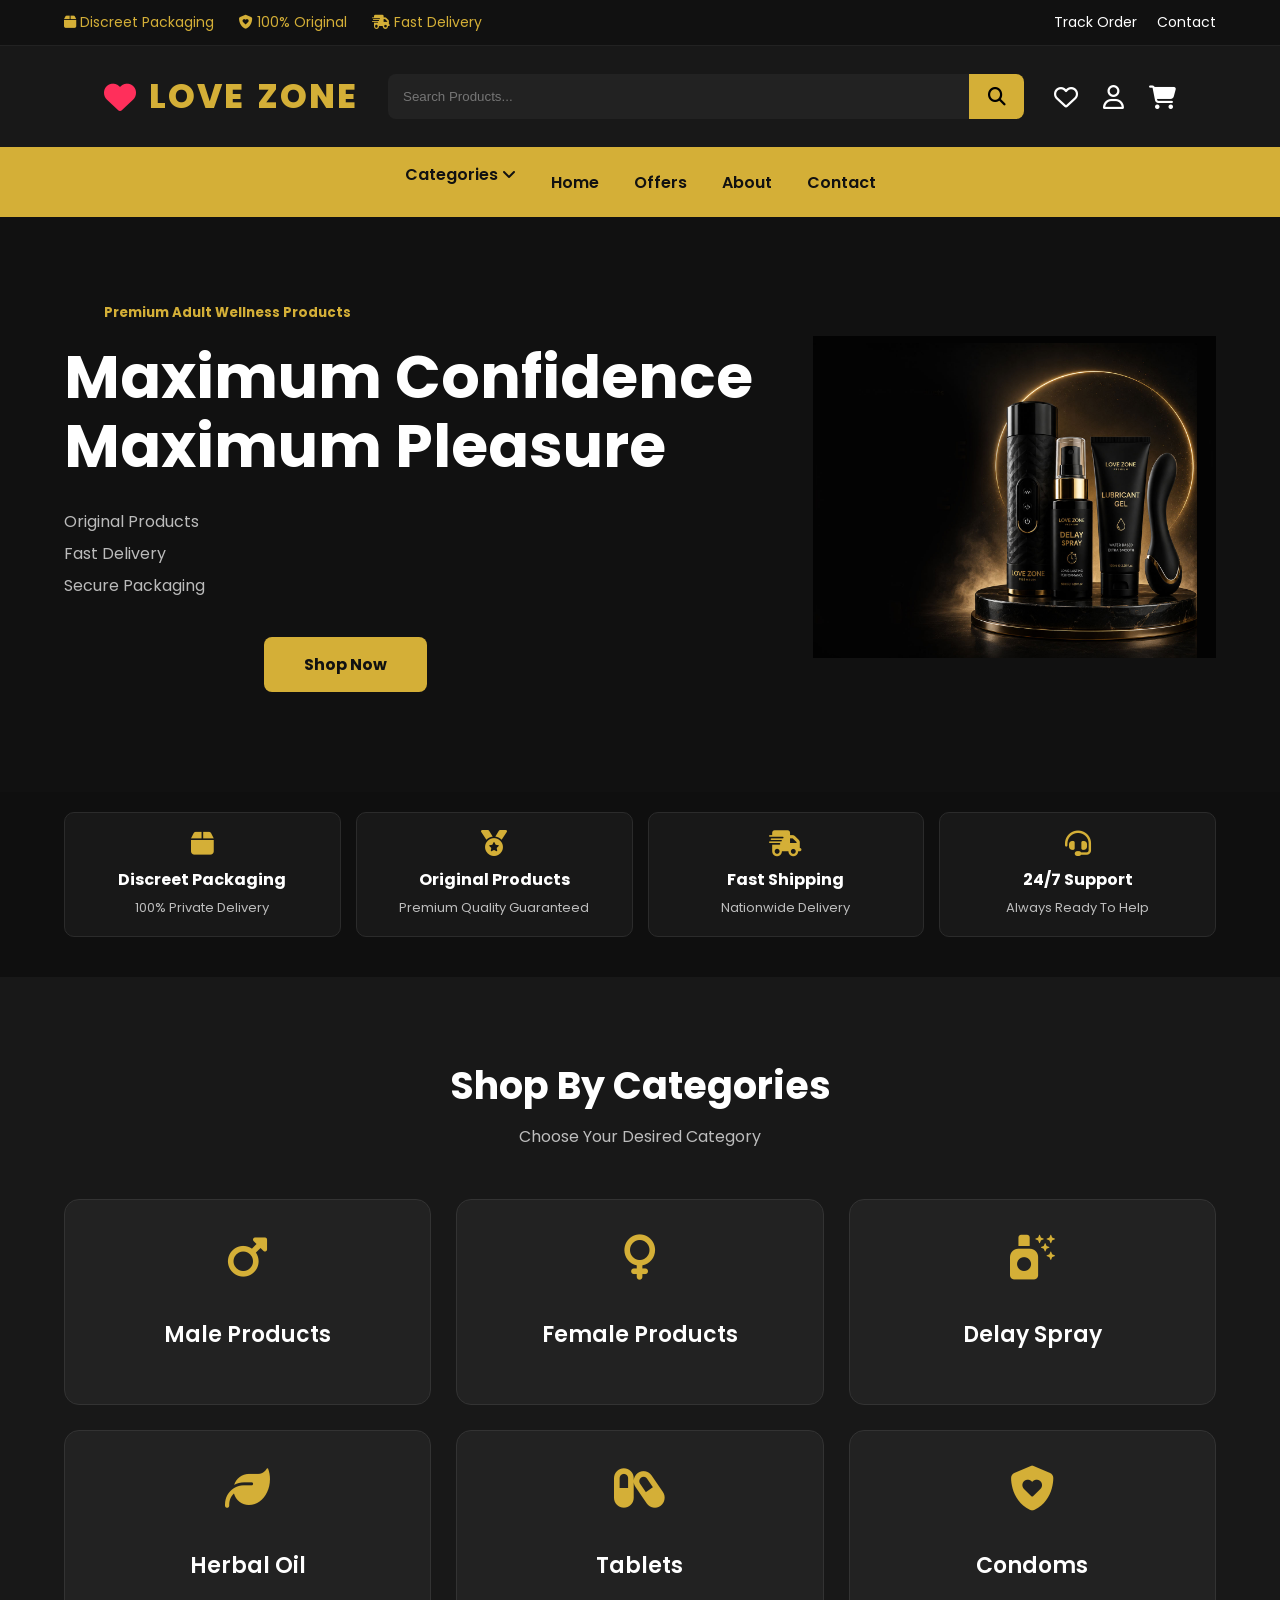
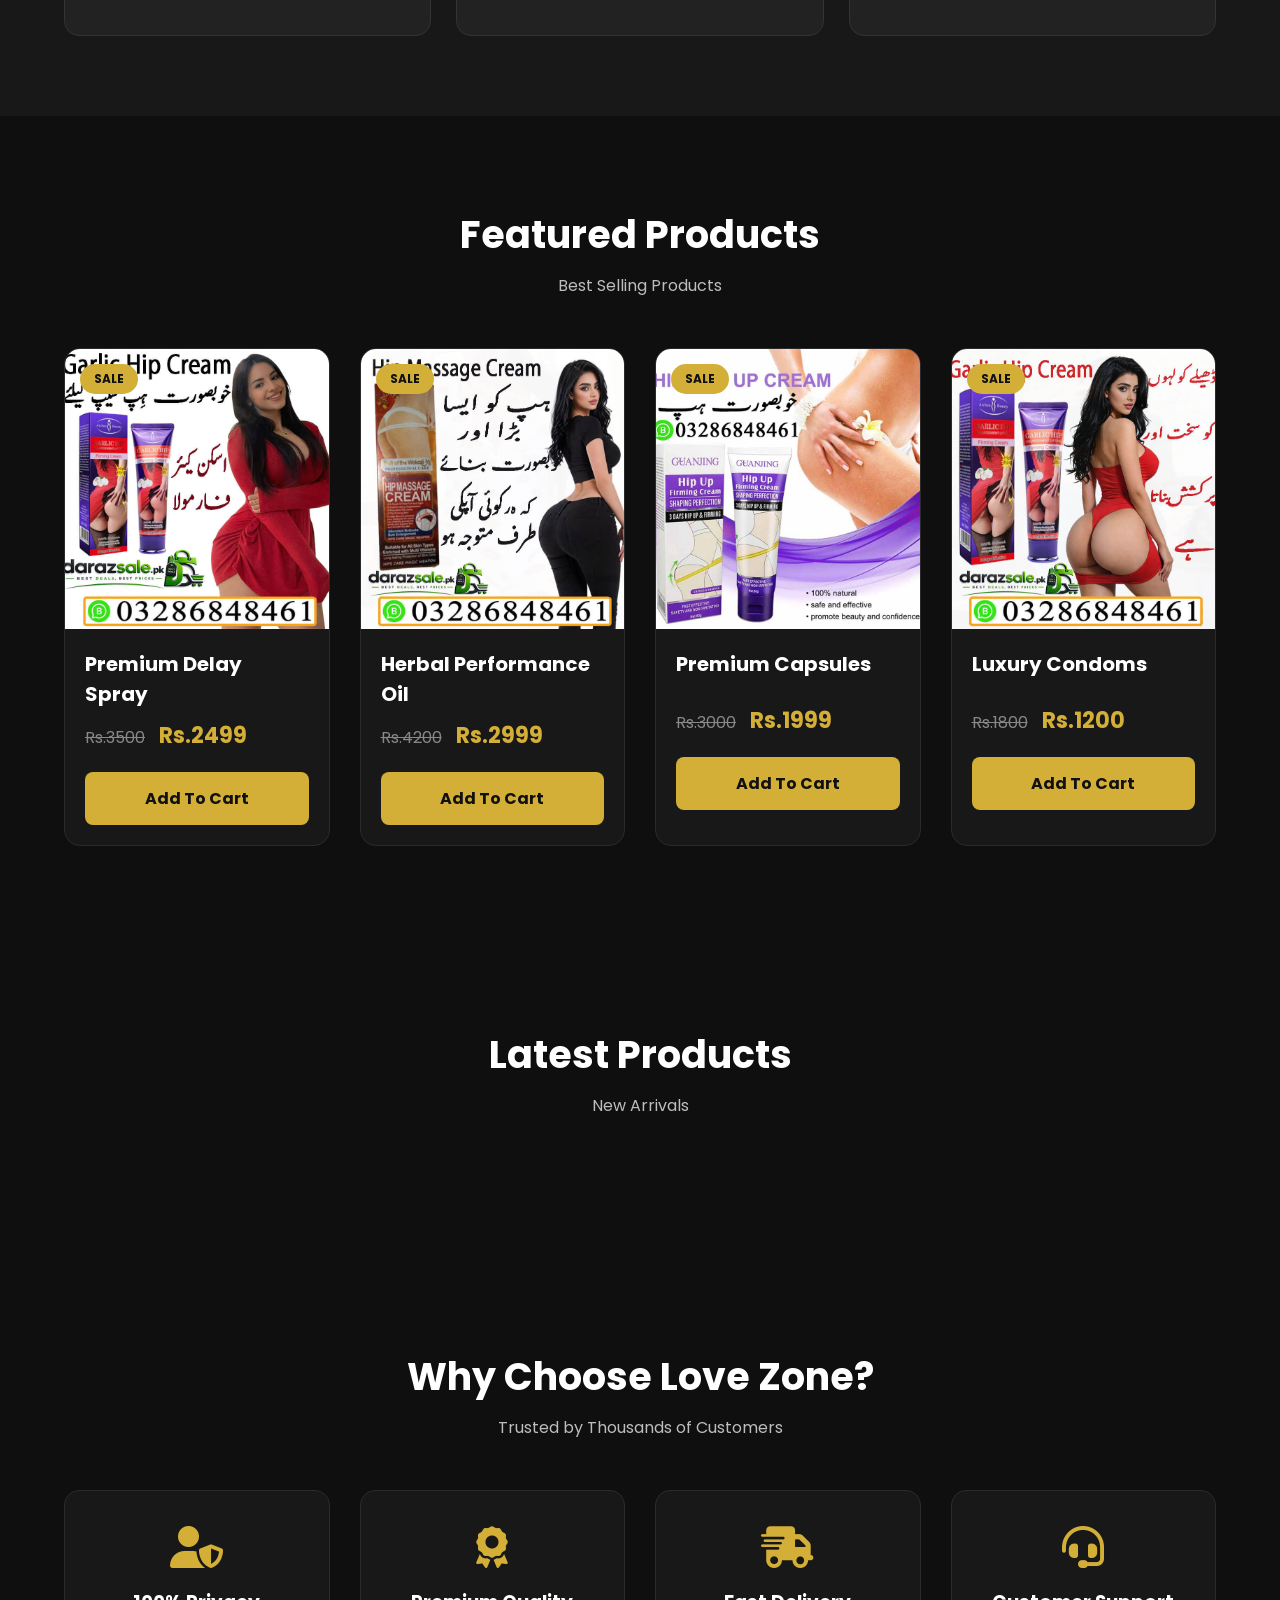
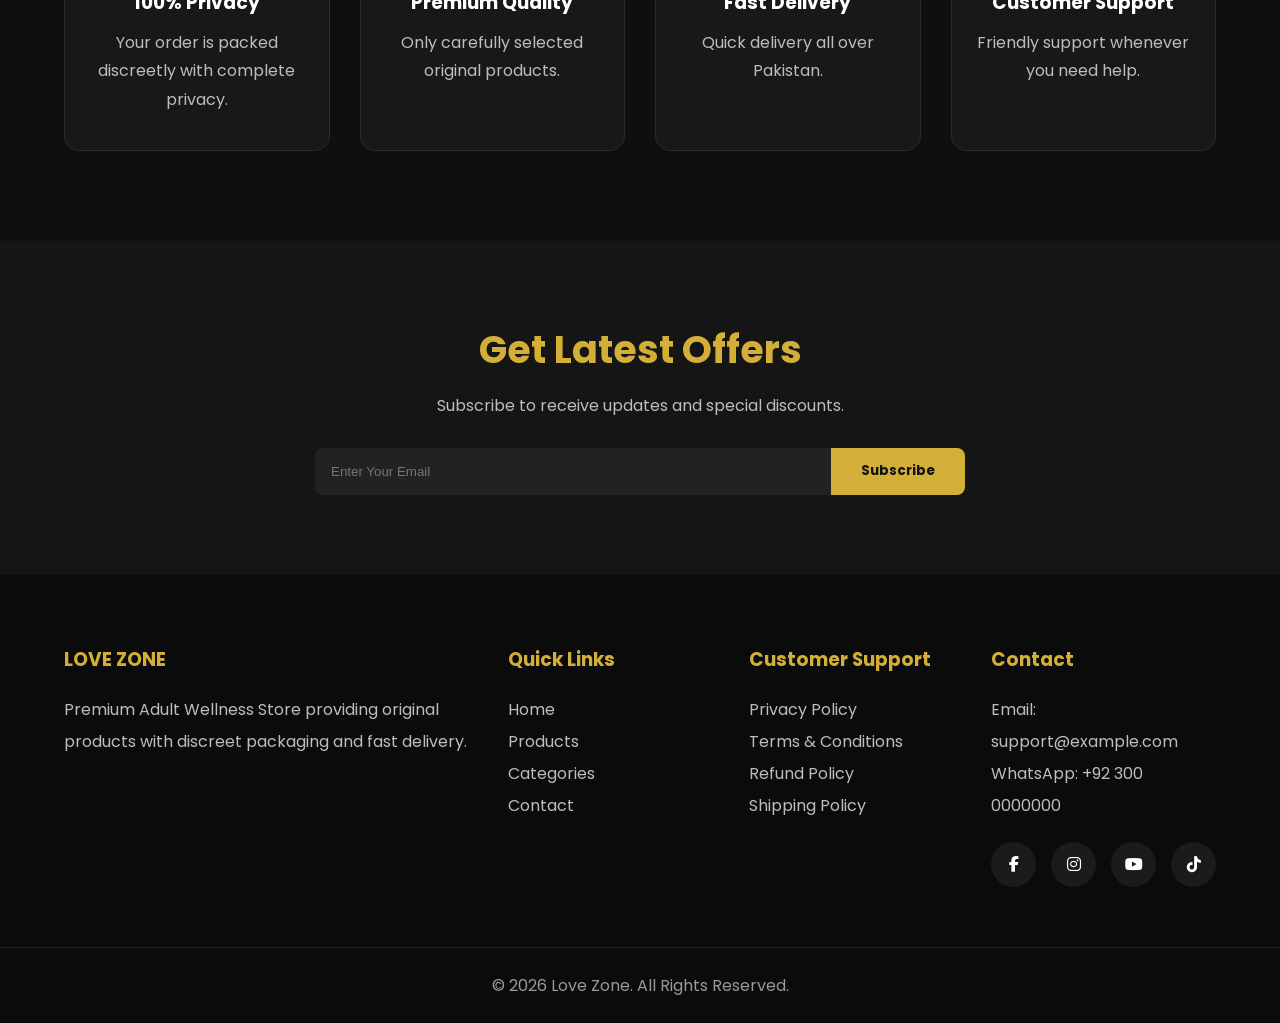
==== index.html @ f46bd462 "Update index.html" ====
<!DOCTYPE html>
<html lang="en">

<head>
    <!-- ========================= -->
    <!-- BASIC META TAGS -->
    <!-- ========================= -->
    <meta charset="UTF-8">
    <meta name="viewport" content="width=device-width, initial-scale=1.0">

    <title>Love Zone | Premium Adult Wellness Store</title>

    <meta name="description"
        content="Buy Premium Adult Wellness Products with Fast Delivery & 100% Discreet Packaging.">
    <meta name="keywords"
        content="Delay Spray, Herbal Oil, Men Wellness, Adult Products, Pakistan">
    <meta name="author" content="Love Zone">

    <!-- CSS -->
    <link rel="stylesheet" href="css/style.css">

    <!-- Google Fonts -->
    <link rel="preconnect" href="https://fonts.googleapis.com">
    <link rel="preconnect" href="https://fonts.gstatic.com" crossorigin>

    <link href="https://fonts.googleapis.com/css2?family=Poppins:wght@300;400;500;600;700;800&display=swap"
        rel="stylesheet">

    <!-- Font Awesome -->
    <link rel="stylesheet"
        href="https://cdnjs.cloudflare.com/ajax/libs/font-awesome/6.6.0/css/all.min.css">


        <link rel="stylesheet" href="css/style.css">
</head>

<body>

    <!-- ========================= -->
    <!-- TOP BAR -->
    <!-- ========================= -->

    <section class="top-bar">

        <div class="container">

            <div class="top-left">

                <span><i class="fa-solid fa-box"></i> Discreet Packaging</span>

                <span><i class="fa-solid fa-shield-heart"></i> 100% Original</span>

                <span><i class="fa-solid fa-truck-fast"></i> Fast Delivery</span>

            </div>

            <div class="top-right">

                <a href="#">Track Order</a>

                <a href="#">Contact</a>

            </div>

        </div>

    </section>

    <!-- ========================= -->
    <!-- HEADER -->
    <!-- ========================= -->

    <header>

    <div class="container header">

        <!-- LOGO -->

        <div class="logo">

            <a href="index.html">

                <i class="fa-solid fa-heart"></i>

                <span class="logo-love">LOVE</span>

                <span class="logo-zone">ZONE</span>

            </a>

        </div>


        <!-- SEARCH -->

        <div class="search-box">

            <input type="text" placeholder="Search Products...">

            <button>

                <i class="fa-solid fa-magnifying-glass"></i>

            </button>

        </div>


        <!-- HEADER ICONS -->

        <div class="header-icons">

            <a href="#">

                <i class="fa-regular fa-heart"></i>

            </a>


            <a href="#">

                <i class="fa-regular fa-user"></i>

            </a>


            <a href="#">

                <i class="fa-solid fa-cart-shopping"></i>

            </a>

        </div>


    </div>

</header>

    <!-- ========================= -->
    <!-- NAVIGATION -->
    <!-- ========================= -->

    <nav class="navbar">

    <div class="container">
    
    <ul class="nav-menu">


    <!-- CATEGORIES FIRST -->

    <li class="category-dropdown">

        <a href="#">
            Categories 
            <i class="fa-solid fa-angle-down"></i>
        </a>


        <ul class="category-menu">


            <li>
                <a href="#">
                    Male Products
                    <i class="fa-solid fa-angle-right"></i>
                </a>

                <ul class="sub-category">

                    <li>
                        <a href="#">Delay Spray</a>
                    </li>

                    <li>
                        <a href="#">Male Oil</a>
                    </li>

                    <li>
                        <a href="#">Male Tablets</a>
                    </li>

                </ul>

            </li>



            <li>

                <a href="#">
                    Female Products
                    <i class="fa-solid fa-angle-right"></i>
                </a>


                <ul class="sub-category">

                    <li>
                        <a href="#">Female Oil</a>
                    </li>

                    <li>
                        <a href="#">Female Care</a>
                    </li>

                    <li>
                        <a href="#">Female Tablets</a>
                    </li>

                </ul>

            </li>



            <li>

                <a href="#">
                    Other Categories
                    <i class="fa-solid fa-angle-right"></i>
                </a>


                <ul class="sub-category">

                    <li>
                        <a href="#">Condoms</a>
                    </li>

                    <li>
                        <a href="#">Lubricants</a>
                    </li>

                    <li>
                        <a href="#">Massage Oil</a>
                    </li>

                </ul>

            </li>


        </ul>


    </li>



    <li>
        <a href="index.html">
            Home
        </a>
    </li>


    <li>
        <a href="#">
            Offers
        </a>
    </li>


    <li>
        <a href="#">
            About
        </a>
    </li>


    <li>
        <a href="#">
            Contact
        </a>
    </li>


</ul>
    </div>

</nav>
<!-- ========================= -->
    <!-- hero -->
    <!-- ========================= -->

   <section class="hero">

    <div class="container hero-area">

        <div class="hero-content">

            <h5>Premium Adult Wellness Products</h5>

            <h1>
                Maximum Confidence
                <br>
                Maximum Pleasure
            </h1>
            
            <p>
                Original Products
                <br> 
                Fast Delivery
                <br>
                Secure Packaging
            </p>
        
            <a href="#" class="shop-btn">
                Shop Now
            </a>

    </div>


        <div class="hero-image">

            <img src="images/hero-product.jpg" alt="Hero Product">

        </div>


    </div>

</section>
    <!-- ========================= -->
    <!-- FEATURES -->
    <!-- ========================= -->

    <section class="features">

        <div class="container feature-grid">

            <div class="feature-box">

                <i class="fa-solid fa-box"></i>

                <h3>Discreet Packaging</h3>

                <p>100% Private Delivery</p>

            </div>

            <div class="feature-box">

                <i class="fa-solid fa-medal"></i>

                <h3>Original Products</h3>

                <p>Premium Quality Guaranteed</p>

            </div>

            <div class="feature-box">

                <i class="fa-solid fa-truck-fast"></i>

                <h3>Fast Shipping</h3>

                <p>Nationwide Delivery</p>

            </div>

            <div class="feature-box">

                <i class="fa-solid fa-headset"></i>

                <h3>24/7 Support</h3>

                <p>Always Ready To Help</p>

            </div>

        </div>

    </section>

    <!-- ========================= -->
    <!-- PART 1 END -->
    <!-- ========================= -->


     <!-- ========================= -->
<!-- SHOP BY CATEGORIES -->
<!-- ========================= -->

<section class="categories">

    <div class="container">

        <div class="section-title">

            <h2>Shop By Categories</h2>

            <p>Choose Your Desired Category</p>

        </div>

        <div class="category-grid">

            <div class="category-card">
                <i class="fa-solid fa-mars"></i>
                <h3>Male Products</h3>
            </div>

            <div class="category-card">
                <i class="fa-solid fa-venus"></i>
                <h3>Female Products</h3>
            </div>

            <div class="category-card">
                <i class="fa-solid fa-spray-can-sparkles"></i>
                <h3>Delay Spray</h3>
            </div>

            <div class="category-card">
                <i class="fa-solid fa-leaf"></i>
                <h3>Herbal Oil</h3>
            </div>

            <div class="category-card">
                <i class="fa-solid fa-capsules"></i>
                <h3>Tablets</h3>
            </div>

            <div class="category-card">
                <i class="fa-solid fa-shield-heart"></i>
                <h3>Condoms</h3>
            </div>

        </div>

    </div>

</section>

   

<!-- ========================= -->
<!-- FEATURED PRODUCTS -->
<!-- ========================= -->

<section class="featured-products">

    <div class="container">

        <div class="section-title">

            <h2>Featured Products</h2>

            <p>Best Selling Products</p>

        </div>

        <div class="product-grid">

            <div class="product-card">

                <span class="sale-badge">SALE</span>

                <img src="images/product1.jpg" alt="Product">

                <h3>Premium Delay Spray</h3>

                <div class="price">

                    <span class="old-price">Rs.3500</span>

                    <span class="new-price">Rs.2499</span>

                </div>

                <button>Add To Cart</button>

            </div>

            <div class="product-card">

                <span class="sale-badge">SALE</span>

                <img src="images/product2.jpg" alt="Product">

                <h3>Herbal Performance Oil</h3>

                <div class="price">

                    <span class="old-price">Rs.4200</span>

                    <span class="new-price">Rs.2999</span>

                </div>

                <button>Add To Cart</button>

            </div>

            <div class="product-card">

                <span class="sale-badge">SALE</span>

                <img src="images/product3.jpg" alt="Product">

                <h3>Premium Capsules</h3>

                <div class="price">

                    <span class="old-price">Rs.3000</span>

                    <span class="new-price">Rs.1999</span>

                </div>

                <button>Add To Cart</button>

            </div>

            <div class="product-card">

                <span class="sale-badge">SALE</span>

                <img src="images/product4.jpg" alt="Product">

                <h3>Luxury Condoms</h3>

                <div class="price">

                    <span class="old-price">Rs.1800</span>

                    <span class="new-price">Rs.1200</span>

                </div>

                <button>Add To Cart</button>

            </div>

        </div>

    </div>

</section>

<!-- ========================= -->
<!-- LATEST PRODUCTS -->
<!-- ========================= -->

<section class="latest-products">

    <div class="container">

        <div class="section-title">

            <h2>Latest Products</h2>

            <p>New Arrivals</p>

        </div>

        <div class="product-grid" id="latest-products">

            <!-- JavaScript سے بعد میں Auto Load ہوگا -->

        </div>

    </div>

</section>
<!-- ========================= -->
<!-- WHY CHOOSE US -->
<!-- ========================= -->

<section class="why-us">

    <div class="container">

        <div class="section-title">

            <h2>Why Choose Love Zone?</h2>

            <p>Trusted by Thousands of Customers</p>

        </div>

        <div class="why-grid">

            <div class="why-card">
                <i class="fa-solid fa-user-shield"></i>
                <h3>100% Privacy</h3>
                <p>Your order is packed discreetly with complete privacy.</p>
            </div>

            <div class="why-card">
                <i class="fa-solid fa-award"></i>
                <h3>Premium Quality</h3>
                <p>Only carefully selected original products.</p>
            </div>

            <div class="why-card">
                <i class="fa-solid fa-truck-fast"></i>
                <h3>Fast Delivery</h3>
                <p>Quick delivery all over Pakistan.</p>
            </div>

            <div class="why-card">
                <i class="fa-solid fa-headset"></i>
                <h3>Customer Support</h3>
                <p>Friendly support whenever you need help.</p>
            </div>

        </div>

    </div>

</section>

<!-- ========================= -->
<!-- NEWSLETTER -->
<!-- ========================= -->

<section class="newsletter">

    <div class="container">

        <h2>Get Latest Offers</h2>

        <p>Subscribe to receive updates and special discounts.</p>

        <form>

            <input type="email" placeholder="Enter Your Email">

            <button type="submit">

                Subscribe

            </button>

        </form>

    </div>

</section>

<!-- ========================= -->
<!-- FOOTER -->
<!-- ========================= -->

<footer>

    <div class="container footer-grid">

        <div>

            <h3>LOVE ZONE</h3>

            <p>
                Premium Adult Wellness Store providing original products with
                discreet packaging and fast delivery.
            </p>

        </div>

        <div>

            <h3>Quick Links</h3>

            <ul>

                <li><a href="#">Home</a></li>

                <li><a href="#">Products</a></li>

                <li><a href="#">Categories</a></li>

                <li><a href="#">Contact</a></li>

            </ul>

        </div>

        <div>

            <h3>Customer Support</h3>

            <ul>

                <li><a href="#">Privacy Policy</a></li>

                <li><a href="#">Terms & Conditions</a></li>

                <li><a href="#">Refund Policy</a></li>

                <li><a href="#">Shipping Policy</a></li>

            </ul>

        </div>

        <div>

            <h3>Contact</h3>

            <p>Email: support@example.com</p>

            <p>WhatsApp: +92 300 0000000</p>

            <div class="social-icons">

                <a href="#"><i class="fab fa-facebook-f"></i></a>

                <a href="#"><i class="fab fa-instagram"></i></a>

                <a href="#"><i class="fab fa-youtube"></i></a>

                <a href="#"><i class="fab fa-tiktok"></i></a>

            </div>

        </div>

    </div>

    <div class="copyright">

        © 2026 Love Zone. All Rights Reserved.

    </div>

</footer>
<script src="js/script.js"></script>
</body>

</html>
---- css/style.css ----
/* ===================================================
   LOVE ZONE - PREMIUM ECOMMERCE
   STYLE.CSS
=================================================== */

/* ===== GOOGLE FONT ===== */

*{
    margin:0;
    padding:0;
    box-sizing:border-box;
}

html{
    scroll-behavior:smooth;
}

body{

    font-family:'Poppins',sans-serif;

    background:#0f0f0f;

    color:#ffffff;

    overflow-x:hidden;

}

/* ==========================
CONTAINER
========================== */

.container{

    width:90%;

    max-width:1400px;

    margin:auto;

}

/* ==========================
LINK
========================== */

a{

    text-decoration:none;

    color:inherit;

}

/* ==========================
IMAGE
========================== */

img{

    width:100%;

    display:block;

}

/* ==========================
LIST
========================== */

ul{

    list-style:none;

}

/* ==========================
BUTTON
========================== */

button{

    border:none;

    cursor:pointer;

    font-family:inherit;

}

/* ==========================
SECTION TITLE
========================== */

.section-title{

    text-align:center;

    margin-bottom:60px;

}

.section-title h2{

    font-size:40px;

    color:#d4af37;

    margin-bottom:12px;

}

.section-title p{

    color:#bbbbbb;

    font-size:17px;

}

/* ==========================
TOP BAR
========================== */

.top-bar{

    background:#111;

    border-bottom:1px solid #222;

    padding:12px 0;

    font-size:14px;

}

.top-bar .container{

    display:flex;

    justify-content:space-between;

    align-items:center;

}

.top-left{

    display:flex;

    gap:25px;

}

.top-left span{

    color:#d4af37;

}

.top-right{

    display:flex;

    gap:20px;

}

.top-right a{

    transition:.3s;

}

.top-right a:hover{

    color:#d4af37;

}

/* ==========================
HEADER
========================== */

header{

    background:#181818;

    padding:20px 0;

}

.header{

    display:flex;

    justify-content:space-between;

    align-items:center;

}

.logo{

    font-size:34px;

    font-weight:800;

    letter-spacing:1px;

}

.logo span{

    color:#d4af37;

}

.search-box{

    width:45%;

    display:flex;

}

.search-box input{

    width:100%;

    padding:15px;

    border:none;

    outline:none;

    background:#222;

    color:white;

    border-radius:8px 0 0 8px;

}

.search-box button{

    background:#d4af37;

    width:60px;

    border-radius:0 8px 8px 0;

    font-size:18px;

}

.header-icons{

    display:flex;

    gap:20px;

    font-size:22px;

}

.header-icons i{

    transition:.3s;

    cursor:pointer;

}

.header-icons i:hover{

    color:#d4af37;

}

/* ==========================
NAVIGATION
========================== */

nav{

    background:#d4af37;

}

.nav ul{

    display:flex;

    justify-content:center;

    align-items:center;

    gap:35px;

    padding:18px 0;

}

.nav a{

    color:#111;

    font-weight:600;

    transition:.3s;

}

.nav a:hover{

    color:white;

}

/* =========================
   HERO SECTION
========================= */

.hero{
    background:#111;
    padding:5px 0 80px;
}

.hero-area{
    display:flex;
    align-items:center;
    justify-content:space-between;
    gap:60px;
    min-height:550px;
}
/*
.hero-content{
    display : flex;
    flex:1;
    
}*/

.hero-content h5{

    color:#d4af37;

    margin-bottom:20px;
    margin-left:40px;

}

.hero-content h1{
    font-size:60px;
    line-height:1.15;
    margin-bottom:25px;
    color:#fff;
}

.hero-content p{

    color:#bbbbbb;

    line-height:2;

    margin-bottom:35px;

}

.shop-btn{

    display:inline-block;

    background:#d4af37;

    color:#111;

    padding:15px 40px;

    border-radius:8px;

    font-weight:700;

    transition:.3s;
    margin-left:200px;

}

.shop-btn:hover{

    background:white;

}

.hero-image{
    flex:1;
    text-align:right;
}

.hero-image img{
    max-width:100%;
    max-height:520px;
}

/* ===================================================
   FEATURES
=================================================== */

.hero{
    background:#111;
    padding:5px 0 20px;
}

.features{
    padding:20px 0 40px;
    margin-top:0;
}

.feature-grid{
    display:grid;
    grid-template-columns:repeat(4,1fr);
    gap:15px;
}

.feature-box{
    background:#181818;
    border:1px solid #2b2b2b;
    border-radius:10px;
    padding:18px 15px;
    text-align:center;
    transition:.3s;
}

.feature-box:hover{
    transform:translateY(-5px);
    border-color:#d4af37;
    box-shadow:0 8px 20px rgba(212,175,55,.18);
}

.feature-box i{
    font-size:26px;
    color:#d4af37;
    margin-bottom:10px;
}

.feature-box h3{
    font-size:16px;
    margin-bottom:6px;
    color:#fff;
}

.feature-box p{
    color:#bdbdbd;
    font-size:13px;
    line-height:1.5;
}

/* ===================================================
   CATEGORIES
=================================================== */

.categories{

    padding:90px 0;

}

.category-grid{

    display:grid;

    grid-template-columns:repeat(4,1fr);

    gap:30px;

}

.category-card{

    background:#181818;

    border:1px solid #292929;

    border-radius:15px;

    overflow:hidden;

    cursor:pointer;

    transition:.35s ease;

}

.category-card:hover{

    transform:translateY(-8px);

    border-color:#d4af37;

    box-shadow:0 15px 35px rgba(212,175,55,.18);

}

.category-card img{

    height:240px;

    object-fit:cover;

}

.category-card h3{

    padding:18px;

    text-align:center;

    color:#fff;

    font-size:20px;

}

/* ===================================================
   PRODUCTS
=================================================== */

.featured-products,
.latest-products{

    padding:90px 0;

}

.product-grid{

    display:grid;

    grid-template-columns:repeat(4,1fr);

    gap:30px;

}

.product-card{

    background:#181818;

    border:1px solid #2a2a2a;

    border-radius:16px;

    overflow:hidden;

    position:relative;

    transition:.35s ease;

}

.product-card:hover{

    transform:translateY(-10px);

    border-color:#d4af37;

    box-shadow:0 15px 40px rgba(212,175,55,.20);

}

.sale-badge{

    position:absolute;

    top:15px;

    left:15px;

    background:#d4af37;

    color:#111;

    padding:6px 14px;

    border-radius:30px;

    font-size:12px;

    font-weight:700;

}

.product-card img{

    height:280px;

    object-fit:cover;

}

.product-card h3{

    font-size:20px;

    padding:20px 20px 10px;

    min-height:75px;

}

.price{

    padding:0 20px 20px;

}

.old-price{

    color:#888;

    text-decoration:line-through;

    margin-right:10px;

}

.new-price{

    color:#d4af37;

    font-size:22px;

    font-weight:700;

}

.product-card button{

    width:calc(100% - 40px);

    margin:0 20px 20px;

    background:#d4af37;

    color:#111;

    padding:14px;

    border-radius:8px;

    font-size:16px;

    font-weight:700;

    transition:.3s;

}

.product-card button:hover{

    background:#ffffff;

}

/* ===================================================
   WHY CHOOSE US
=================================================== */

.why-us{
    padding:90px 0;
}

.why-grid{
    display:grid;
    grid-template-columns:repeat(4,1fr);
    gap:30px;
}

.why-card{
    background:#181818;
    border:1px solid #2b2b2b;
    border-radius:15px;
    padding:35px 25px;
    text-align:center;
    transition:.35s;
}

.why-card:hover{
    transform:translateY(-8px);
    border-color:#d4af37;
    box-shadow:0 15px 35px rgba(212,175,55,.18);
}

.why-card i{
    font-size:42px;
    color:#d4af37;
    margin-bottom:20px;
}

.why-card h3{
    margin-bottom:12px;
}

.why-card p{
    color:#bdbdbd;
    line-height:1.8;
}

/* ===================================================
   NEWSLETTER
=================================================== */

.newsletter{
    padding:80px 0;
    background:#151515;
    text-align:center;
}

.newsletter h2{
    color:#d4af37;
    margin-bottom:15px;
    font-size:38px;
}

.newsletter p{
    color:#bdbdbd;
    margin-bottom:30px;
}

.newsletter form{
    max-width:650px;
    margin:auto;
    display:flex;
}

.newsletter input{
    flex:1;
    padding:16px;
    border:none;
    outline:none;
    background:#222;
    color:#fff;
    border-radius:8px 0 0 8px;
}

.newsletter button{
    background:#d4af37;
    color:#111;
    padding:0 30px;
    border-radius:0 8px 8px 0;
    font-weight:700;
}

/* ===================================================
   FOOTER
=================================================== */

footer{
    background:#0b0b0b;
    padding:70px 0 0;
}

.footer-grid{
    display:grid;
    grid-template-columns:2fr 1fr 1fr 1fr;
    gap:40px;
}

.footer-grid h3{
    color:#d4af37;
    margin-bottom:20px;
}

.footer-grid p,
.footer-grid li{
    color:#bdbdbd;
    line-height:2;
}

.footer-grid a:hover{
    color:#d4af37;
}

.social-icons{
    display:flex;
    gap:15px;
    margin-top:20px;
}

.social-icons a{
    width:45px;
    height:45px;
    display:flex;
    align-items:center;
    justify-content:center;
    background:#1b1b1b;
    border-radius:50%;
    transition:.3s;
}

.social-icons a:hover{
    background:#d4af37;
    color:#111;
}

.copyright{
    margin-top:60px;
    border-top:1px solid #222;
    text-align:center;
    padding:25px;
    color:#999;
}

/* ===================================================
   RESPONSIVE
=================================================== */

@media(max-width:992px){

    .header,
    .hero-area{
        flex-direction:column;
    }

    .search-box{
        width:100%;
        margin:20px 0;
    }

    .feature-grid,
    .category-grid,
    .product-grid,
    .why-grid,
    .footer-grid{
        grid-template-columns:repeat(2,1fr);
    }

    .hero-content h1{
        font-size:42px;
        text-align:center;
    }

    .hero-content,
    .hero-image{
        text-align:center;
    }

    .hero-content p{
        text-align:center;
    }
}

@media(max-width:768px){

    .nav ul{
        flex-wrap:wrap;
        gap:15px;
    }

    .feature-grid,
    .category-grid,
    .product-grid,
    .why-grid,
    .footer-grid{
        grid-template-columns:1fr;
    }

    .section-title h2{
        font-size:30px;
    }

    .hero-content h1{
        font-size:34px;
    }

    .newsletter form{
        flex-direction:column;
        gap:15px;
    }

    .newsletter input,
    .newsletter button{
        width:100%;
        border-radius:8px;
        padding:15px;
    }

    .top-bar .container{
        flex-direction:column;
        gap:10px;
    }

    .top-left{
        flex-wrap:wrap;
        justify-content:center;
    }

    .header-icons{
        justify-content:center;
    }
}

/*=========================================
PREMIUM LOGO
=========================================*/

.logo a{

    display:flex;

    align-items:center;

    gap:12px;

}

.logo i{

    font-size:32px;

    color:#ff2f5b;

}

.logo-love{

    color:#ffffff;

    font-size:34px;

    font-weight:800;

    letter-spacing:2px;

}

.logo-zone{

    color:#d4af37;

    font-size:34px;

    font-weight:800;

    letter-spacing:2px;

}

/* ==========================
   HEADER FIX
========================== */

.header{

    display:grid;

    grid-template-columns:250px 1fr 250px;

    align-items:center;

    gap:30px;

}


/* LOGO */

.logo{

    display:flex;

    align-items:center;

}


/* SEARCH CENTER */

.search-box{

    width:100%;

    max-width:650px;

    margin:auto;

}


/* RIGHT ICONS */

.header-icons{

    justify-content:flex-end;

    align-items:center;

}


.header-icons a{

    display:flex;

    align-items:center;

    gap:8px;

}


.header-icons i{

    font-size:22px;

}

/* ==========================
   HEADER PERFECT ALIGNMENT
========================== */

header{
    padding:25px 0;
}

.header{

    display:flex;

    align-items:center;

    justify-content:space-between;

    gap:30px;

}


/* LOGO POSITION */

.logo{

    flex:0 0 auto;

    margin-left:40px;

}


/* SEARCH CENTER */

.search-box{

    flex:1;

    max-width:650px;

    margin:0 auto;

}


/* RIGHT ICONS */

.header-icons{

    flex:0 0 auto;

    display:flex;

    align-items:center;

    justify-content:flex-start;

    gap:25px;

    margin-right:40px;

}


/* ICON SIZE */

.header-icons i{

    font-size:24px;

}


/* REMOVE EXTRA HEIGHT */

.header-icons a{

    display:flex;

    align-items:center;

    justify-content:center;

}

/* ==========================
 MULTI LEVEL MEGA MENU
========================== */


.navbar{

    background:#d4af37;

}


.nav-menu{

    display:flex;

    justify-content:center;

    align-items:center;

    gap:35px;

    padding:18px 0;

}


.nav-menu li{

    position:relative;

}


.nav-menu a{

    color:#111;

    font-weight:600;

}


/* MEGA MENU */

.mega-menu{

    position:absolute;

    top:45px;

    left:50%;

    transform:translateX(-50%);

    width:700px;

    background:#181818;

    border:1px solid #d4af37;

    border-radius:12px;

    padding:25px;

    display:none;

    grid-template-columns:repeat(3,1fr);

    gap:25px;

    z-index:999;

}


/* OPEN */

.mega-dropdown:hover .mega-menu{

    display:grid;

}


/* COLUMNS */

.mega-column{

    display:flex;

    flex-direction:column;

}


.mega-column h3{

    color:#d4af37;

    margin-bottom:15px;

}


.mega-column a{

    color:white;

    padding:8px 0;

    font-size:15px;

}


.mega-column a:hover{

    color:#d4af37;

}

.mega-dropdown{
    position:relative;
}

.mega-menu{
    display:none;
}

.mega-dropdown:hover .mega-menu{
    display:grid !important;
}

/* ==========================
   DROPDOWN FORCE FIX
========================== */

.navbar{
    position:relative;
    z-index:1000;
}

.nav-menu{
    display:flex;
    justify-content:center;
    align-items:center;
    gap:35px;
    padding:18px 0;
}

.mega-dropdown{
    position:relative;
}

.mega-menu{

    position:absolute;

    top:45px;

    left:50%;

    transform:translateX(-50%);

    width:700px;

    background:#181818;

    border:1px solid #d4af37;

    border-radius:12px;

    padding:25px;

    display:none;

    grid-template-columns:repeat(3,1fr);

    gap:25px;

    z-index:9999;

}


.mega-dropdown:hover .mega-menu{

    display:grid !important;

}


.mega-column h3{

    color:#d4af37;

}


.mega-column a{

    display:block;

    color:white;

    padding:8px 0;

}

.mega-menu{
    display:grid !important;
}

/* ==========================
   CATEGORY DROPDOWN
========================== */

.navbar{
    background:#d4af37;
}


.nav-menu{

    display:flex;

    align-items:center;

    gap:35px;

    padding:15px 0;

}


.nav-menu li{

    list-style:none;

    position:relative;

}


.nav-menu a{

    color:#111;

    font-weight:600;

    text-decoration:none;

}



/* MAIN CATEGORY */

.category-menu{

    position:absolute;

    top:45px;

    left:0;

    width:230px;

    background:#181818;

    padding:10px 0;

    border-radius:8px;

    display:none;

    z-index:9999;

}



/* =========================
   CATEGORY DROPDOWN
========================= */

.category-dropdown{
    position:relative;
    padding-bottom:15px;
}


.category-menu{

    position:absolute;

    top:45px;

    left:0;

    width:230px;

    background:#181818;

    padding:10px 0;

    border-radius:8px;

    display:none;

    z-index:9999;

}

    



.category-menu li{

    padding:12px 20px;

}


.category-menu a{

    color:white;

    display:flex;

    justify-content:space-between;

}



.category-menu a:hover{

    color:#d4af37;

}



/* SUB CATEGORY */

.sub-category{

    position:absolute;

    left:230px;

    top:0;

    width:200px;

    background:#181818;

    padding:10px 0;

    display:none;

    border-radius:8px;

}



.category-menu li:hover .sub-category{

    display:block;

}


.sub-category li{

    padding:10px 20px;

}

/* Fix category dropdown closing */




/* OPEN */

.category-dropdown.active .category-menu{

    display:block;

}




.category-menu{
    margin-top:-1px;
}


.category-menu li{
    position:relative;
}


.sub-category{
    top:-10px;
}

/* =========================
   SHOP BY CATEGORIES
========================= */

.categories{
    padding:80px 0;
    background:#181818;
}

.section-title{
    text-align:center;
    margin-bottom:50px;
}

.section-title h2{
    font-size:38px;
    color:#fff;
    margin-bottom:10px;
}

.section-title p{
    color:#bdbdbd;
    font-size:16px;
}

.category-grid{
    display:grid;
    grid-template-columns:repeat(3,1fr);
    gap:25px;
}

.category-card{
    background:#222;
    border:1px solid #333;
    border-radius:15px;
    padding:35px 20px;
    text-align:center;
    cursor:pointer;
    transition:0.3s;
}

.category-card:hover{
    transform:translateY(-8px);
    border-color:#d4af37;
    box-shadow:0 10px 25px rgba(212,175,55,.25);
}

.category-card i{
    font-size:45px;
    color:#d4af37;
    margin-bottom:20px;
}

.category-card h3{
    color:#fff;
    font-size:22px;
    font-weight:600;
}
---- css/style.css ----
/* ===================================================
   LOVE ZONE - PREMIUM ECOMMERCE
   STYLE.CSS
=================================================== */

/* ===== GOOGLE FONT ===== */

*{
    margin:0;
    padding:0;
    box-sizing:border-box;
}

html{
    scroll-behavior:smooth;
}

body{

    font-family:'Poppins',sans-serif;

    background:#0f0f0f;

    color:#ffffff;

    overflow-x:hidden;

}

/* ==========================
CONTAINER
========================== */

.container{

    width:90%;

    max-width:1400px;

    margin:auto;

}

/* ==========================
LINK
========================== */

a{

    text-decoration:none;

    color:inherit;

}

/* ==========================
IMAGE
========================== */

img{

    width:100%;

    display:block;

}

/* ==========================
LIST
========================== */

ul{

    list-style:none;

}

/* ==========================
BUTTON
========================== */

button{

    border:none;

    cursor:pointer;

    font-family:inherit;

}

/* ==========================
SECTION TITLE
========================== */

.section-title{

    text-align:center;

    margin-bottom:60px;

}

.section-title h2{

    font-size:40px;

    color:#d4af37;

    margin-bottom:12px;

}

.section-title p{

    color:#bbbbbb;

    font-size:17px;

}

/* ==========================
TOP BAR
========================== */

.top-bar{

    background:#111;

    border-bottom:1px solid #222;

    padding:12px 0;

    font-size:14px;

}

.top-bar .container{

    display:flex;

    justify-content:space-between;

    align-items:center;

}

.top-left{

    display:flex;

    gap:25px;

}

.top-left span{

    color:#d4af37;

}

.top-right{

    display:flex;

    gap:20px;

}

.top-right a{

    transition:.3s;

}

.top-right a:hover{

    color:#d4af37;

}

/* ==========================
HEADER
========================== */

header{

    background:#181818;

    padding:20px 0;

}

.header{

    display:flex;

    justify-content:space-between;

    align-items:center;

}

.logo{

    font-size:34px;

    font-weight:800;

    letter-spacing:1px;

}

.logo span{

    color:#d4af37;

}

.search-box{

    width:45%;

    display:flex;

}

.search-box input{

    width:100%;

    padding:15px;

    border:none;

    outline:none;

    background:#222;

    color:white;

    border-radius:8px 0 0 8px;

}

.search-box button{

    background:#d4af37;

    width:60px;

    border-radius:0 8px 8px 0;

    font-size:18px;

}

.header-icons{

    display:flex;

    gap:20px;

    font-size:22px;

}

.header-icons i{

    transition:.3s;

    cursor:pointer;

}

.header-icons i:hover{

    color:#d4af37;

}

/* ==========================
NAVIGATION
========================== */

nav{

    background:#d4af37;

}

.nav ul{

    display:flex;

    justify-content:center;

    align-items:center;

    gap:35px;

    padding:18px 0;

}

.nav a{

    color:#111;

    font-weight:600;

    transition:.3s;

}

.nav a:hover{

    color:white;

}

/* =========================
   HERO SECTION
========================= */

.hero{
    background:#111;
    padding:5px 0 80px;
}

.hero-area{
    display:flex;
    align-items:center;
    justify-content:space-between;
    gap:60px;
    min-height:550px;
}
/*
.hero-content{
    display : flex;
    flex:1;
    
}*/

.hero-content h5{

    color:#d4af37;

    margin-bottom:20px;
    margin-left:40px;

}

.hero-content h1{
    font-size:60px;
    line-height:1.15;
    margin-bottom:25px;
    color:#fff;
}

.hero-content p{

    color:#bbbbbb;

    line-height:2;

    margin-bottom:35px;

}

.shop-btn{

    display:inline-block;

    background:#d4af37;

    color:#111;

    padding:15px 40px;

    border-radius:8px;

    font-weight:700;

    transition:.3s;
    margin-left:200px;

}

.shop-btn:hover{

    background:white;

}

.hero-image{
    flex:1;
    text-align:right;
}

.hero-image img{
    max-width:100%;
    max-height:520px;
}

/* ===================================================
   FEATURES
=================================================== */

.hero{
    background:#111;
    padding:5px 0 20px;
}

.features{
    padding:20px 0 40px;
    margin-top:0;
}

.feature-grid{
    display:grid;
    grid-template-columns:repeat(4,1fr);
    gap:15px;
}

.feature-box{
    background:#181818;
    border:1px solid #2b2b2b;
    border-radius:10px;
    padding:18px 15px;
    text-align:center;
    transition:.3s;
}

.feature-box:hover{
    transform:translateY(-5px);
    border-color:#d4af37;
    box-shadow:0 8px 20px rgba(212,175,55,.18);
}

.feature-box i{
    font-size:26px;
    color:#d4af37;
    margin-bottom:10px;
}

.feature-box h3{
    font-size:16px;
    margin-bottom:6px;
    color:#fff;
}

.feature-box p{
    color:#bdbdbd;
    font-size:13px;
    line-height:1.5;
}

/* ===================================================
   CATEGORIES
=================================================== */

.categories{

    padding:90px 0;

}

.category-grid{

    display:grid;

    grid-template-columns:repeat(4,1fr);

    gap:30px;

}

.category-card{

    background:#181818;

    border:1px solid #292929;

    border-radius:15px;

    overflow:hidden;

    cursor:pointer;

    transition:.35s ease;

}

.category-card:hover{

    transform:translateY(-8px);

    border-color:#d4af37;

    box-shadow:0 15px 35px rgba(212,175,55,.18);

}

.category-card img{

    height:240px;

    object-fit:cover;

}

.category-card h3{

    padding:18px;

    text-align:center;

    color:#fff;

    font-size:20px;

}

/* ===================================================
   PRODUCTS
=================================================== */

.featured-products,
.latest-products{

    padding:90px 0;

}

.product-grid{

    display:grid;

    grid-template-columns:repeat(4,1fr);

    gap:30px;

}

.product-card{

    background:#181818;

    border:1px solid #2a2a2a;

    border-radius:16px;

    overflow:hidden;

    position:relative;

    transition:.35s ease;

}

.product-card:hover{

    transform:translateY(-10px);

    border-color:#d4af37;

    box-shadow:0 15px 40px rgba(212,175,55,.20);

}

.sale-badge{

    position:absolute;

    top:15px;

    left:15px;

    background:#d4af37;

    color:#111;

    padding:6px 14px;

    border-radius:30px;

    font-size:12px;

    font-weight:700;

}

.product-card img{

    height:280px;

    object-fit:cover;

}

.product-card h3{

    font-size:20px;

    padding:20px 20px 10px;

    min-height:75px;

}

.price{

    padding:0 20px 20px;

}

.old-price{

    color:#888;

    text-decoration:line-through;

    margin-right:10px;

}

.new-price{

    color:#d4af37;

    font-size:22px;

    font-weight:700;

}

.product-card button{

    width:calc(100% - 40px);

    margin:0 20px 20px;

    background:#d4af37;

    color:#111;

    padding:14px;

    border-radius:8px;

    font-size:16px;

    font-weight:700;

    transition:.3s;

}

.product-card button:hover{

    background:#ffffff;

}

/* ===================================================
   WHY CHOOSE US
=================================================== */

.why-us{
    padding:90px 0;
}

.why-grid{
    display:grid;
    grid-template-columns:repeat(4,1fr);
    gap:30px;
}

.why-card{
    background:#181818;
    border:1px solid #2b2b2b;
    border-radius:15px;
    padding:35px 25px;
    text-align:center;
    transition:.35s;
}

.why-card:hover{
    transform:translateY(-8px);
    border-color:#d4af37;
    box-shadow:0 15px 35px rgba(212,175,55,.18);
}

.why-card i{
    font-size:42px;
    color:#d4af37;
    margin-bottom:20px;
}

.why-card h3{
    margin-bottom:12px;
}

.why-card p{
    color:#bdbdbd;
    line-height:1.8;
}

/* ===================================================
   NEWSLETTER
=================================================== */

.newsletter{
    padding:80px 0;
    background:#151515;
    text-align:center;
}

.newsletter h2{
    color:#d4af37;
    margin-bottom:15px;
    font-size:38px;
}

.newsletter p{
    color:#bdbdbd;
    margin-bottom:30px;
}

.newsletter form{
    max-width:650px;
    margin:auto;
    display:flex;
}

.newsletter input{
    flex:1;
    padding:16px;
    border:none;
    outline:none;
    background:#222;
    color:#fff;
    border-radius:8px 0 0 8px;
}

.newsletter button{
    background:#d4af37;
    color:#111;
    padding:0 30px;
    border-radius:0 8px 8px 0;
    font-weight:700;
}

/* ===================================================
   FOOTER
=================================================== */

footer{
    background:#0b0b0b;
    padding:70px 0 0;
}

.footer-grid{
    display:grid;
    grid-template-columns:2fr 1fr 1fr 1fr;
    gap:40px;
}

.footer-grid h3{
    color:#d4af37;
    margin-bottom:20px;
}

.footer-grid p,
.footer-grid li{
    color:#bdbdbd;
    line-height:2;
}

.footer-grid a:hover{
    color:#d4af37;
}

.social-icons{
    display:flex;
    gap:15px;
    margin-top:20px;
}

.social-icons a{
    width:45px;
    height:45px;
    display:flex;
    align-items:center;
    justify-content:center;
    background:#1b1b1b;
    border-radius:50%;
    transition:.3s;
}

.social-icons a:hover{
    background:#d4af37;
    color:#111;
}

.copyright{
    margin-top:60px;
    border-top:1px solid #222;
    text-align:center;
    padding:25px;
    color:#999;
}

/* ===================================================
   RESPONSIVE
=================================================== */

@media(max-width:992px){

    .header,
    .hero-area{
        flex-direction:column;
    }

    .search-box{
        width:100%;
        margin:20px 0;
    }

    .feature-grid,
    .category-grid,
    .product-grid,
    .why-grid,
    .footer-grid{
        grid-template-columns:repeat(2,1fr);
    }

    .hero-content h1{
        font-size:42px;
        text-align:center;
    }

    .hero-content,
    .hero-image{
        text-align:center;
    }

    .hero-content p{
        text-align:center;
    }
}

@media(max-width:768px){

    .nav ul{
        flex-wrap:wrap;
        gap:15px;
    }

    .feature-grid,
    .category-grid,
    .product-grid,
    .why-grid,
    .footer-grid{
        grid-template-columns:1fr;
    }

    .section-title h2{
        font-size:30px;
    }

    .hero-content h1{
        font-size:34px;
    }

    .newsletter form{
        flex-direction:column;
        gap:15px;
    }

    .newsletter input,
    .newsletter button{
        width:100%;
        border-radius:8px;
        padding:15px;
    }

    .top-bar .container{
        flex-direction:column;
        gap:10px;
    }

    .top-left{
        flex-wrap:wrap;
        justify-content:center;
    }

    .header-icons{
        justify-content:center;
    }
}

/*=========================================
PREMIUM LOGO
=========================================*/

.logo a{

    display:flex;

    align-items:center;

    gap:12px;

}

.logo i{

    font-size:32px;

    color:#ff2f5b;

}

.logo-love{

    color:#ffffff;

    font-size:34px;

    font-weight:800;

    letter-spacing:2px;

}

.logo-zone{

    color:#d4af37;

    font-size:34px;

    font-weight:800;

    letter-spacing:2px;

}

/* ==========================
   HEADER FIX
========================== */

.header{

    display:grid;

    grid-template-columns:250px 1fr 250px;

    align-items:center;

    gap:30px;

}


/* LOGO */

.logo{

    display:flex;

    align-items:center;

}


/* SEARCH CENTER */

.search-box{

    width:100%;

    max-width:650px;

    margin:auto;

}


/* RIGHT ICONS */

.header-icons{

    justify-content:flex-end;

    align-items:center;

}


.header-icons a{

    display:flex;

    align-items:center;

    gap:8px;

}


.header-icons i{

    font-size:22px;

}

/* ==========================
   HEADER PERFECT ALIGNMENT
========================== */

header{
    padding:25px 0;
}

.header{

    display:flex;

    align-items:center;

    justify-content:space-between;

    gap:30px;

}


/* LOGO POSITION */

.logo{

    flex:0 0 auto;

    margin-left:40px;

}


/* SEARCH CENTER */

.search-box{

    flex:1;

    max-width:650px;

    margin:0 auto;

}


/* RIGHT ICONS */

.header-icons{

    flex:0 0 auto;

    display:flex;

    align-items:center;

    justify-content:flex-start;

    gap:25px;

    margin-right:40px;

}


/* ICON SIZE */

.header-icons i{

    font-size:24px;

}


/* REMOVE EXTRA HEIGHT */

.header-icons a{

    display:flex;

    align-items:center;

    justify-content:center;

}

/* ==========================
 MULTI LEVEL MEGA MENU
========================== */


.navbar{

    background:#d4af37;

}


.nav-menu{

    display:flex;

    justify-content:center;

    align-items:center;

    gap:35px;

    padding:18px 0;

}


.nav-menu li{

    position:relative;

}


.nav-menu a{

    color:#111;

    font-weight:600;

}


/* MEGA MENU */

.mega-menu{

    position:absolute;

    top:45px;

    left:50%;

    transform:translateX(-50%);

    width:700px;

    background:#181818;

    border:1px solid #d4af37;

    border-radius:12px;

    padding:25px;

    display:none;

    grid-template-columns:repeat(3,1fr);

    gap:25px;

    z-index:999;

}


/* OPEN */

.mega-dropdown:hover .mega-menu{

    display:grid;

}


/* COLUMNS */

.mega-column{

    display:flex;

    flex-direction:column;

}


.mega-column h3{

    color:#d4af37;

    margin-bottom:15px;

}


.mega-column a{

    color:white;

    padding:8px 0;

    font-size:15px;

}


.mega-column a:hover{

    color:#d4af37;

}

.mega-dropdown{
    position:relative;
}

.mega-menu{
    display:none;
}

.mega-dropdown:hover .mega-menu{
    display:grid !important;
}

/* ==========================
   DROPDOWN FORCE FIX
========================== */

.navbar{
    position:relative;
    z-index:1000;
}

.nav-menu{
    display:flex;
    justify-content:center;
    align-items:center;
    gap:35px;
    padding:18px 0;
}

.mega-dropdown{
    position:relative;
}

.mega-menu{

    position:absolute;

    top:45px;

    left:50%;

    transform:translateX(-50%);

    width:700px;

    background:#181818;

    border:1px solid #d4af37;

    border-radius:12px;

    padding:25px;

    display:none;

    grid-template-columns:repeat(3,1fr);

    gap:25px;

    z-index:9999;

}


.mega-dropdown:hover .mega-menu{

    display:grid !important;

}


.mega-column h3{

    color:#d4af37;

}


.mega-column a{

    display:block;

    color:white;

    padding:8px 0;

}

.mega-menu{
    display:grid !important;
}

/* ==========================
   CATEGORY DROPDOWN
========================== */

.navbar{
    background:#d4af37;
}


.nav-menu{

    display:flex;

    align-items:center;

    gap:35px;

    padding:15px 0;

}


.nav-menu li{

    list-style:none;

    position:relative;

}


.nav-menu a{

    color:#111;

    font-weight:600;

    text-decoration:none;

}



/* MAIN CATEGORY */

.category-menu{

    position:absolute;

    top:45px;

    left:0;

    width:230px;

    background:#181818;

    padding:10px 0;

    border-radius:8px;

    display:none;

    z-index:9999;

}



/* =========================
   CATEGORY DROPDOWN
========================= */

.category-dropdown{
    position:relative;
    padding-bottom:15px;
}


.category-menu{

    position:absolute;

    top:45px;

    left:0;

    width:230px;

    background:#181818;

    padding:10px 0;

    border-radius:8px;

    display:none;

    z-index:9999;

}

    



.category-menu li{

    padding:12px 20px;

}


.category-menu a{

    color:white;

    display:flex;

    justify-content:space-between;

}



.category-menu a:hover{

    color:#d4af37;

}



/* SUB CATEGORY */

.sub-category{

    position:absolute;

    left:230px;

    top:0;

    width:200px;

    background:#181818;

    padding:10px 0;

    display:none;

    border-radius:8px;

}



.category-menu li:hover .sub-category{

    display:block;

}


.sub-category li{

    padding:10px 20px;

}

/* Fix category dropdown closing */




/* OPEN */

.category-dropdown.active .category-menu{

    display:block;

}




.category-menu{
    margin-top:-1px;
}


.category-menu li{
    position:relative;
}


.sub-category{
    top:-10px;
}

/* =========================
   SHOP BY CATEGORIES
========================= */

.categories{
    padding:80px 0;
    background:#181818;
}

.section-title{
    text-align:center;
    margin-bottom:50px;
}

.section-title h2{
    font-size:38px;
    color:#fff;
    margin-bottom:10px;
}

.section-title p{
    color:#bdbdbd;
    font-size:16px;
}

.category-grid{
    display:grid;
    grid-template-columns:repeat(3,1fr);
    gap:25px;
}

.category-card{
    background:#222;
    border:1px solid #333;
    border-radius:15px;
    padding:35px 20px;
    text-align:center;
    cursor:pointer;
    transition:0.3s;
}

.category-card:hover{
    transform:translateY(-8px);
    border-color:#d4af37;
    box-shadow:0 10px 25px rgba(212,175,55,.25);
}

.category-card i{
    font-size:45px;
    color:#d4af37;
    margin-bottom:20px;
}

.category-card h3{
    color:#fff;
    font-size:22px;
    font-weight:600;
}
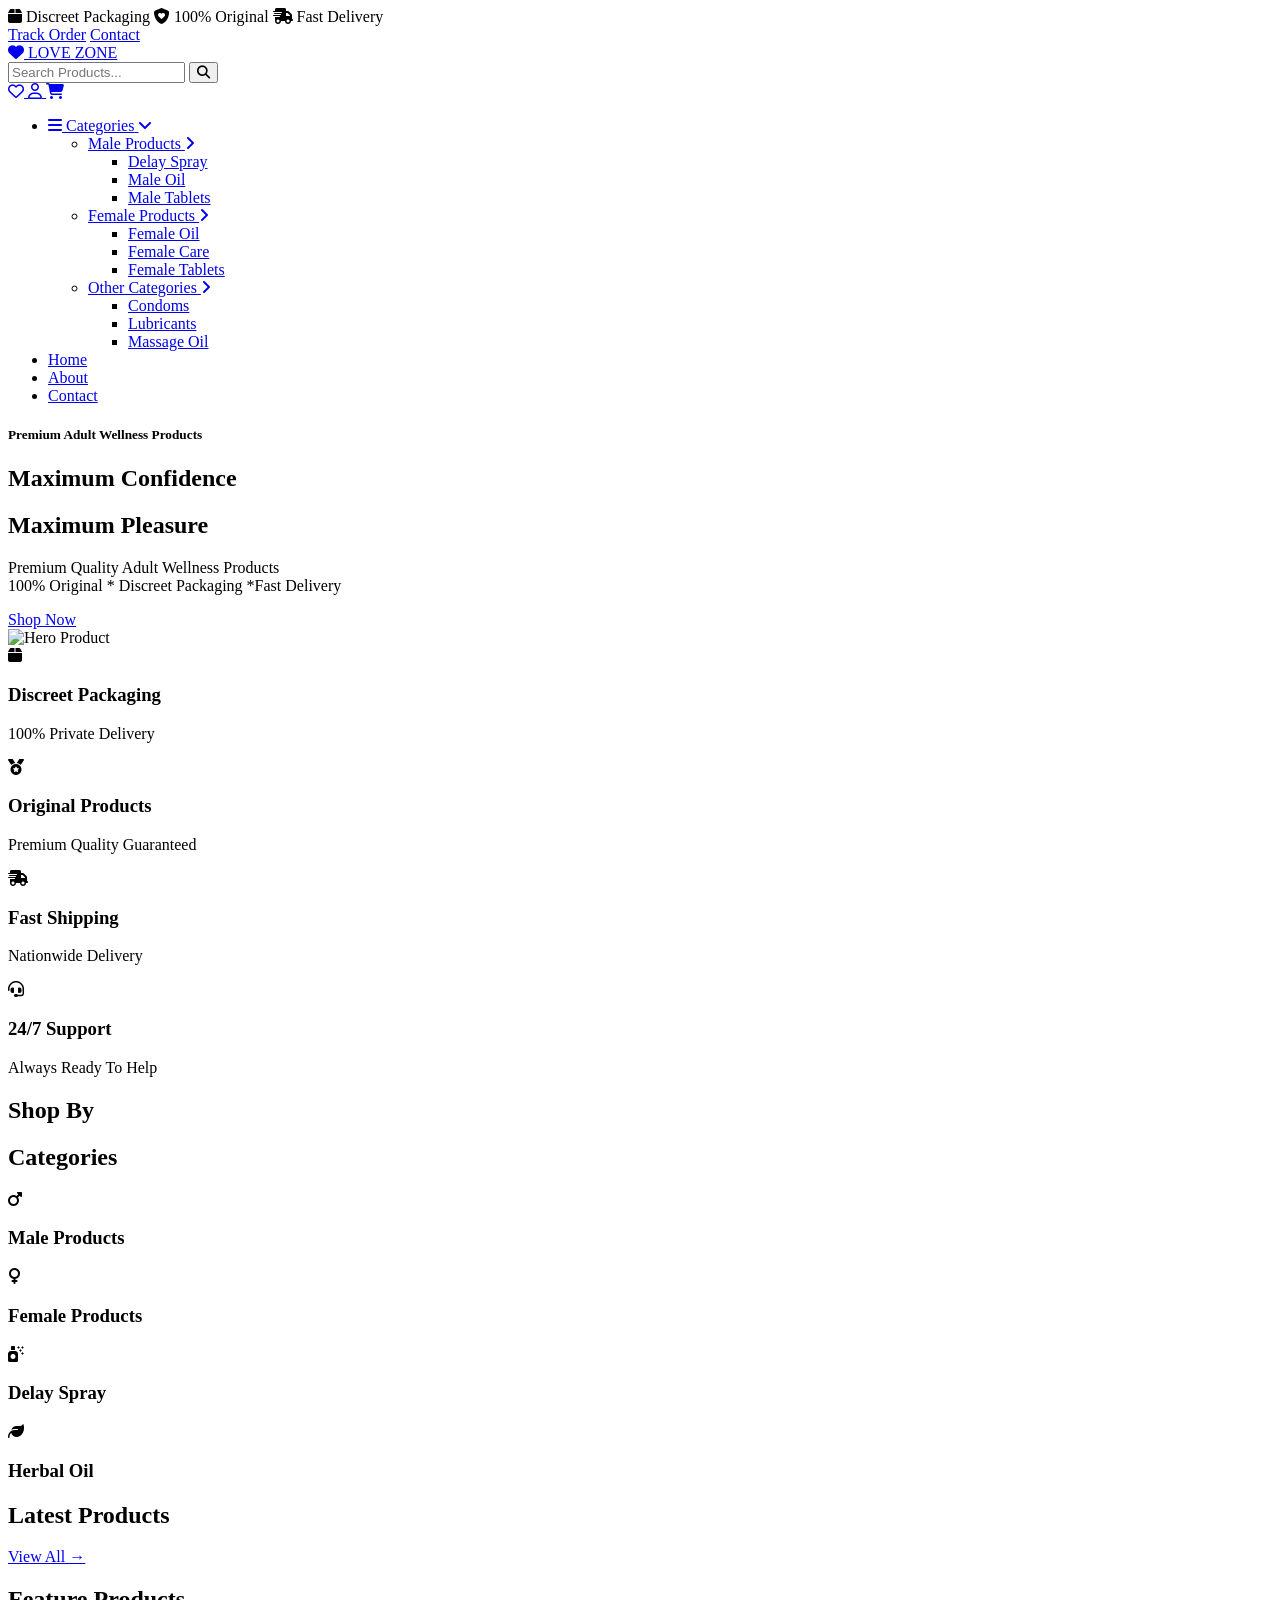
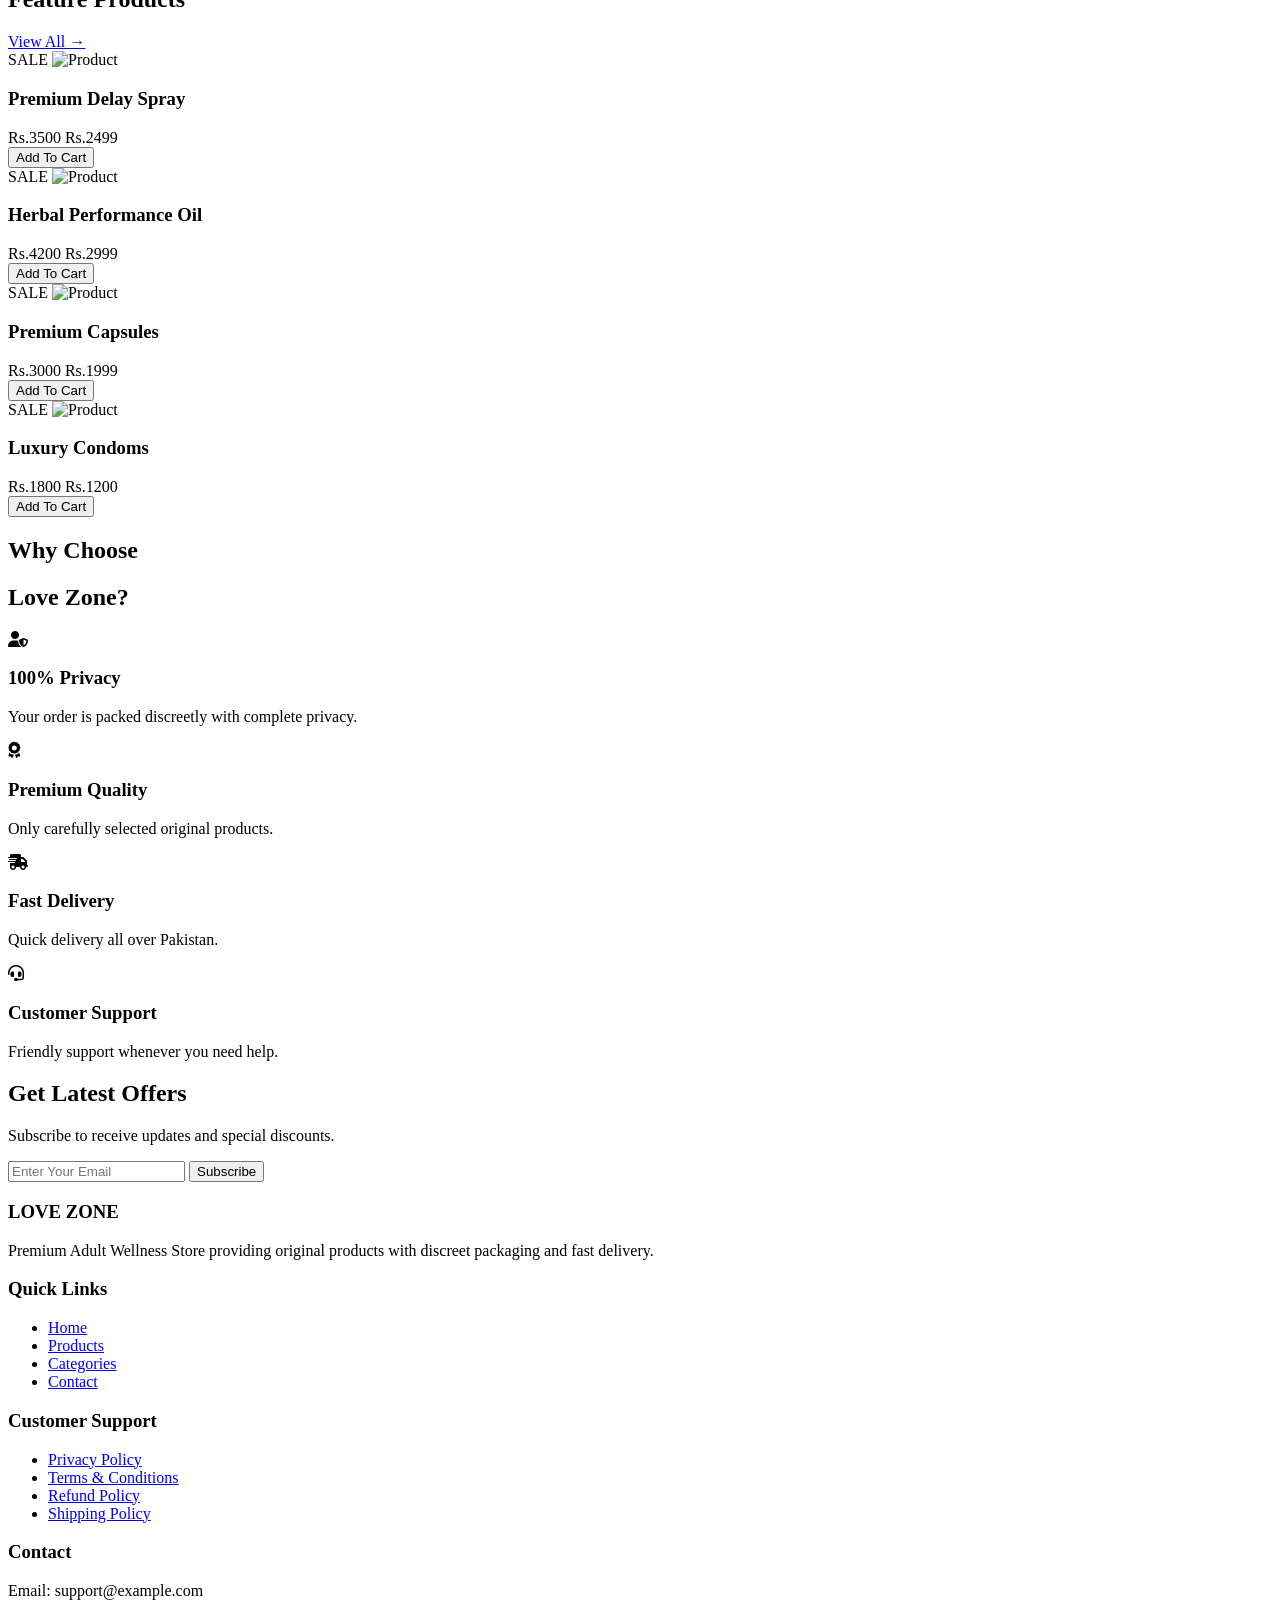
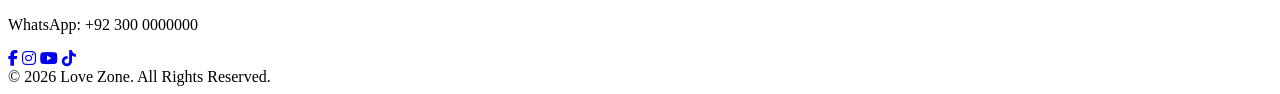
==== commit 09adc354: "Add files via upload" ====
--- a/index.html
+++ b/index.html
@@ -65,16 +65,19 @@
         </div>
 
     </section>
-
-    <!-- ========================= -->
-    <!-- HEADER -->
-    <!-- ========================= -->
-
-    <header>
-
-    <div class="container header">
-
-        <!-- LOGO -->
+  
+
+    <!-- ========================= -->
+    <!-- HEADER Logo Search Right Icon -->
+    <!-- ========================= -->
+
+    <header class="header">
+
+    <div class="container">
+
+    
+
+        <!-- Header Logo -->
 
         <div class="logo">
 
@@ -134,11 +137,10 @@
 
 
     </div>
-
 </header>
 
     <!-- ========================= -->
-    <!-- NAVIGATION -->
+    <!-- HEADER NAVIGATION -->
     <!-- ========================= -->
 
     <nav class="navbar">
@@ -152,10 +154,11 @@
 
     <li class="category-dropdown">
 
-        <a href="#">
-            Categories 
-            <i class="fa-solid fa-angle-down"></i>
-        </a>
+     <a href="#">
+         <i class="fa-solid fa-bars"></i>
+         <span>Categories</span>
+         <i class="fa-solid fa-angle-down"></i>
+      </a>
 
 
         <ul class="category-menu">
@@ -258,13 +261,6 @@
 
     <li>
         <a href="#">
-            Offers
-        </a>
-    </li>
-
-
-    <li>
-        <a href="#">
             About
         </a>
     </li>
@@ -282,10 +278,10 @@
 
 </nav>
 <!-- ========================= -->
-    <!-- hero -->
-    <!-- ========================= -->
-
-   <section class="hero">
+<!-- HERO SECTION -->
+<!-- ========================= -->
+
+<section class="hero">
 
     <div class="container hero-area">
 
@@ -294,25 +290,23 @@
             <h5>Premium Adult Wellness Products</h5>
 
             <h1>
-                Maximum Confidence
+                <div class="maximum-confidence">Maximum Confidence</div>
+            </h1>
+            <h1>
+                <div class="maximum-pleasure">Maximum Pleasure</div>
+            </h1>
+
+            <p>
+                Premium Quality Adult Wellness Products
                 <br>
-                Maximum Pleasure
-            </h1>
-            
-            <p>
-                Original Products
-                <br> 
-                Fast Delivery
-                <br>
-                Secure Packaging
+                100% Original * Discreet Packaging *Fast Delivery
             </p>
-        
+
             <a href="#" class="shop-btn">
                 Shop Now
             </a>
 
-    </div>
-
+        </div>
 
         <div class="hero-image">
 
@@ -320,10 +314,11 @@
 
         </div>
 
-
     </div>
 
 </section>
+
+
     <!-- ========================= -->
     <!-- FEATURES -->
     <!-- ========================= -->
@@ -385,71 +380,96 @@
 <!-- SHOP BY CATEGORIES -->
 <!-- ========================= -->
 
-<section class="categories">
+<section class="shop-categories">
 
     <div class="container">
 
-        <div class="section-title">
-
-            <h2>Shop By Categories</h2>
-
-            <p>Choose Your Desired Category</p>
-
-        </div>
-
-        <div class="category-grid">
-
-            <div class="category-card">
+        <div class="shop-category-title">
+            <h2>
+          <div class="shop-by">Shop By</div>
+          </h2>
+
+         <h2>
+           <div class="categories">Categories</div>
+           </h2>
+
+        </div>
+
+        <div class="shop-category-grid">
+
+            <div class="shop-category-card">
                 <i class="fa-solid fa-mars"></i>
                 <h3>Male Products</h3>
             </div>
 
-            <div class="category-card">
+            <div class="shop-category-card">
                 <i class="fa-solid fa-venus"></i>
                 <h3>Female Products</h3>
             </div>
 
-            <div class="category-card">
+            <div class="shop-category-card">
                 <i class="fa-solid fa-spray-can-sparkles"></i>
                 <h3>Delay Spray</h3>
             </div>
 
-            <div class="category-card">
+            <div class="shop-category-card">
                 <i class="fa-solid fa-leaf"></i>
                 <h3>Herbal Oil</h3>
             </div>
 
-            <div class="category-card">
-                <i class="fa-solid fa-capsules"></i>
-                <h3>Tablets</h3>
-            </div>
-
-            <div class="category-card">
-                <i class="fa-solid fa-shield-heart"></i>
-                <h3>Condoms</h3>
-            </div>
-
         </div>
 
     </div>
 
 </section>
-
    
 
-<!-- ========================= -->
-<!-- FEATURED PRODUCTS -->
+
+
+<!-- ========================= -->
+<!-- LATEST PRODUCTS -->
+<!-- ========================= -->
+
+<section class="latest-products">
+
+    <div class="container">
+
+        <div class="latest-products-title">
+
+            <h2>
+                <span class="latest">Latest</span>
+                <span class="products">Products</span>
+            </h2>
+            <a href="products.html">View All →</a>
+        </div>
+
+        <div class="latest-products-grid" id="latest-products">
+
+            <!-- JavaScript Auto Load Products -->
+
+        </div>
+
+    </div>
+
+</section>
+
+<!-- ========================= -->
+<!-- Featured Products -->
 <!-- ========================= -->
 
 <section class="featured-products">
 
     <div class="container">
 
-        <div class="section-title">
-
-            <h2>Featured Products</h2>
-
-            <p>Best Selling Products</p>
+        <div class="featured-products-title">
+
+            
+        <h2>
+            <span class="feature">Feature</span>
+            <span class="products">Products</span>
+       </h2>
+       
+           <a href="products.html">View All →</a>
 
         </div>
 
@@ -459,7 +479,7 @@
 
                 <span class="sale-badge">SALE</span>
 
-                <img src="images/product1.jpg" alt="Product">
+                <img src="images/product1.png" alt="Product">
 
                 <h3>Premium Delay Spray</h3>
 
@@ -479,7 +499,7 @@
 
                 <span class="sale-badge">SALE</span>
 
-                <img src="images/product2.jpg" alt="Product">
+                <img src="images/product2.png" alt="Product">
 
                 <h3>Herbal Performance Oil</h3>
 
@@ -491,6 +511,26 @@
 
                 </div>
 
+                <button>Add To Cart</button> 
+
+            </div>
+
+            <div class="product-card">
+
+                <span class="sale-badge">SALE</span>
+
+                <img src="images/product3.png" alt="Product">
+
+                <h3>Premium Capsules</h3>
+
+                <div class="price">
+
+                    <span class="old-price">Rs.3000</span>
+
+                    <span class="new-price">Rs.1999</span>
+
+                </div>
+
                 <button>Add To Cart</button>
 
             </div>
@@ -499,15 +539,15 @@
 
                 <span class="sale-badge">SALE</span>
 
-                <img src="images/product3.jpg" alt="Product">
-
-                <h3>Premium Capsules</h3>
+                <img src="images/product4.png" alt="Product">
+
+                <h3>Luxury Condoms</h3>
 
                 <div class="price">
 
-                    <span class="old-price">Rs.3000</span>
-
-                    <span class="new-price">Rs.1999</span>
+                    <span class="old-price">Rs.1800</span>
+
+                    <span class="new-price">Rs.1200</span>
 
                 </div>
 
@@ -515,71 +555,28 @@
 
             </div>
 
-            <div class="product-card">
-
-                <span class="sale-badge">SALE</span>
-
-                <img src="images/product4.jpg" alt="Product">
-
-                <h3>Luxury Condoms</h3>
-
-                <div class="price">
-
-                    <span class="old-price">Rs.1800</span>
-
-                    <span class="new-price">Rs.1200</span>
-
-                </div>
-
-                <button>Add To Cart</button>
-
-            </div>
-
         </div>
 
     </div>
 
 </section>
-
-<!-- ========================= -->
-<!-- LATEST PRODUCTS -->
-<!-- ========================= -->
-
-<section class="latest-products">
+<!-- ========================= -->
+<!-- Why Choose Love Zone? -->
+<!-- ========================= -->
+
+<section class="why-us">
 
     <div class="container">
 
-        <div class="section-title">
-
-            <h2>Latest Products</h2>
-
-            <p>New Arrivals</p>
-
-        </div>
-
-        <div class="product-grid" id="latest-products">
-
-            <!-- JavaScript سے بعد میں Auto Load ہوگا -->
-
-        </div>
-
-    </div>
-
-</section>
-<!-- ========================= -->
-<!-- WHY CHOOSE US -->
-<!-- ========================= -->
-
-<section class="why-us">
-
-    <div class="container">
-
-        <div class="section-title">
-
-            <h2>Why Choose Love Zone?</h2>
-
-            <p>Trusted by Thousands of Customers</p>
-
+        <div class="why-us-title">
+
+            <h2>
+                <div class="why-choose">Why Choose</div>
+            </h2>
+            <h2>
+                 <div class="love-zone">Love Zone?</div>
+            </h2>
+            
         </div>
 
         <div class="why-grid">
@@ -729,6 +726,8 @@
 
 </footer>
 <script src="js/script.js"></script>
+<script src="js/mobile-view.js"></script>
+  
 </body>
 
-</html>
+</html>
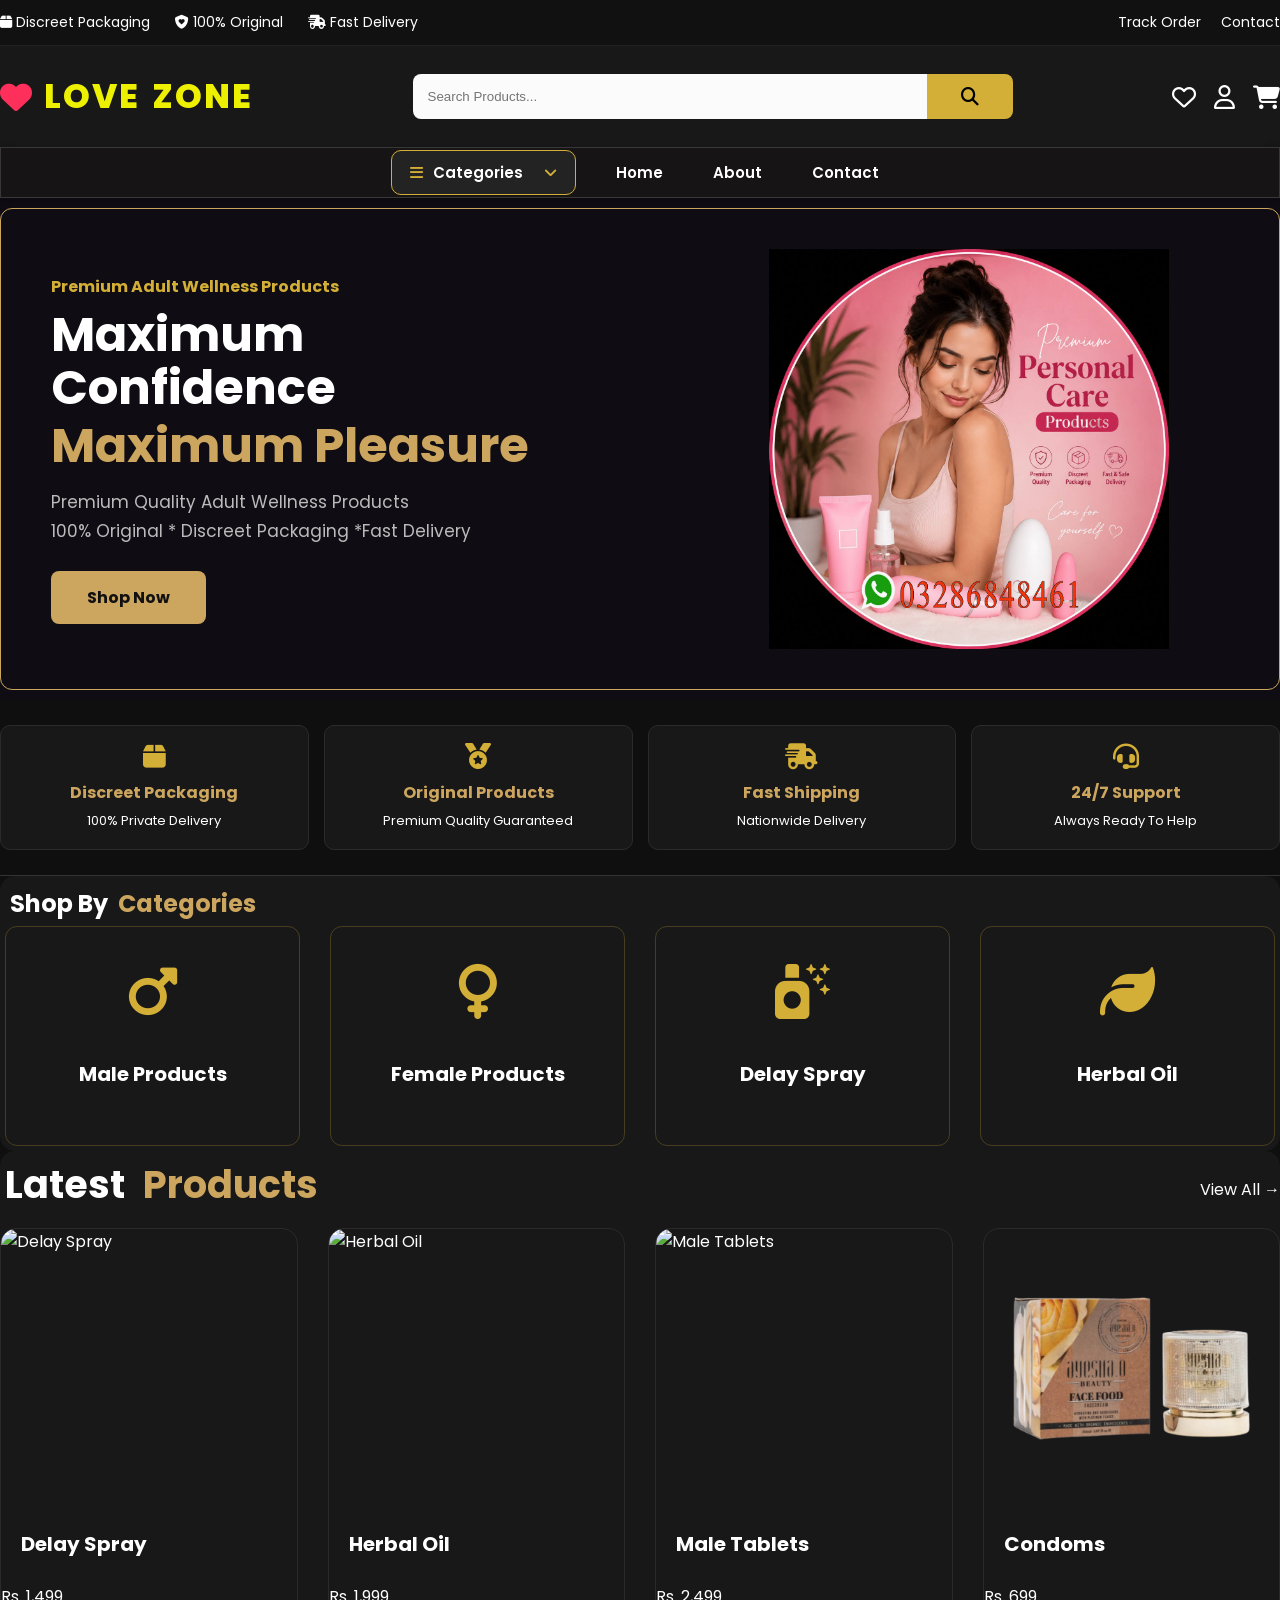
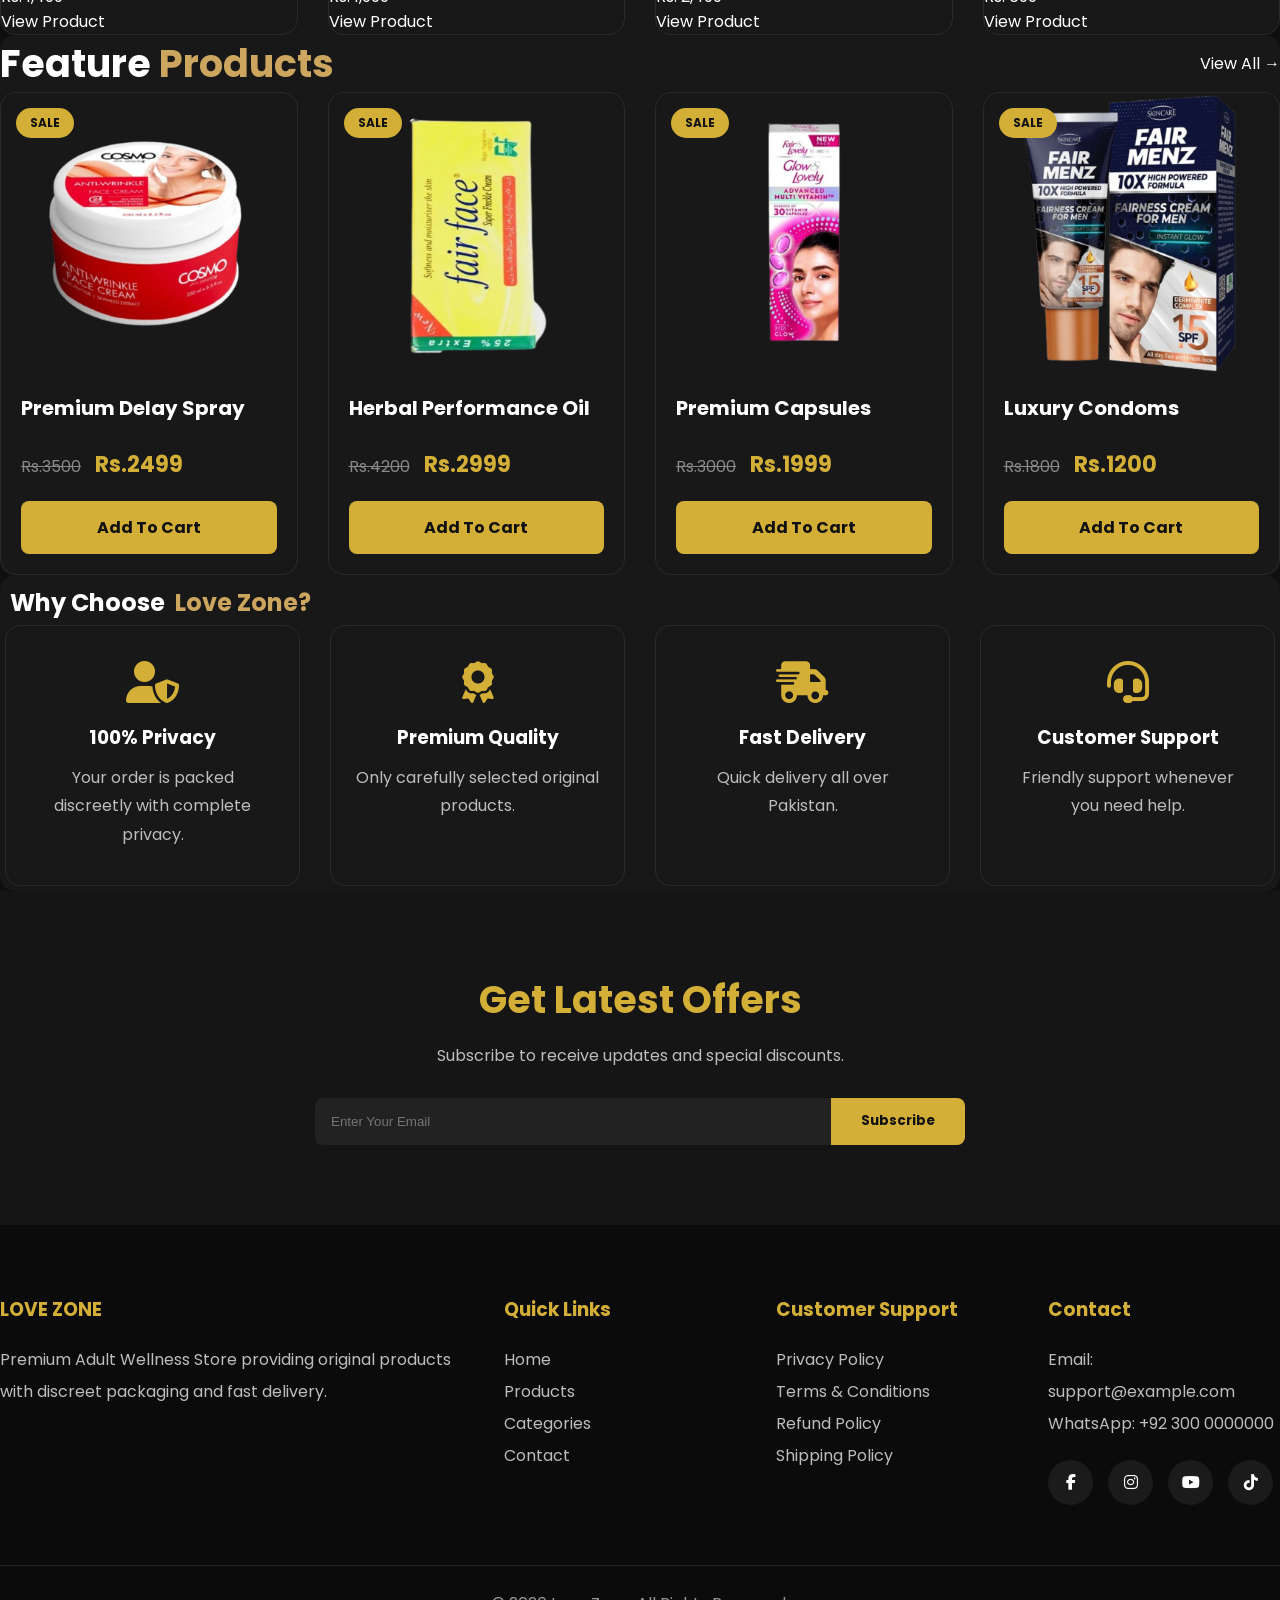
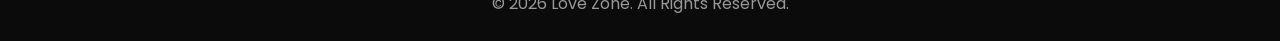
==== commit 8fa428e0: "Update index.html" ====
--- a/index.html
+++ b/index.html
@@ -29,9 +29,6 @@
     <!-- Font Awesome -->
     <link rel="stylesheet"
         href="https://cdnjs.cloudflare.com/ajax/libs/font-awesome/6.6.0/css/all.min.css">
-
-
-        <link rel="stylesheet" href="css/style.css">
 </head>
 
 <body>
@@ -730,4 +727,4 @@
   
 </body>
 
-</html>+</html>
--- a/css/style.css
+++ b/css/style.css
@@ -0,0 +1,1276 @@
+/* ===================================================
+   LOVE ZONE - PREMIUM ECOMMERCE
+   STYLE.CSS
+=================================================== */
+
+/* ===== GOOGLE FONT ===== */
+
+*{
+    margin:0;
+    padding:0;
+    box-sizing:border-box;
+}
+
+html{
+    scroll-behavior:smooth;
+}
+
+body{
+
+    font-family:'Poppins',sans-serif;
+
+    background:#0f0f0f;
+
+    color:#ffffff;
+
+    overflow-x:hidden;
+
+}
+
+/* ==========================
+CONTAINER
+========================== */
+
+.container{
+
+    width:100%;
+
+    max-width:1400px;
+
+    margin:auto;
+
+}
+
+/* ==========================
+LINK
+========================== */
+
+a{
+
+    text-decoration:none;
+
+    color:inherit;
+
+}
+
+/* ==========================
+IMAGE
+========================== */
+
+img{
+
+    width:100%;
+
+    display:block;
+
+}
+
+/* ==========================
+LIST
+========================== */
+
+ul{
+
+    list-style:none;
+
+}
+
+/* ==========================
+BUTTON
+========================== */
+
+button{
+
+    border:none;
+
+    cursor:pointer;
+
+    font-family:inherit;
+
+}
+
+/* ==========================
+SECTION TITLE
+========================== */
+
+.section-title{
+
+    text-align:center;
+
+    margin-bottom:60px;
+
+}
+
+.section-title h2{
+
+    font-size:40px;
+
+    color:#d4af37;
+
+    margin-bottom:12px;
+
+}
+
+.section-title p{
+
+    color:#bbbbbb;
+
+    font-size:17px;
+
+}
+
+
+
+
+
+
+
+
+
+
+/* ==========================
+TOP BAR
+========================== */
+
+.top-bar{
+
+    background:#111;
+
+    border-bottom:1px solid #222;
+
+    padding:12px 0;
+
+    font-size:14px;
+
+}
+
+.top-bar .container{
+
+    display:flex;
+
+    justify-content:space-between;
+
+    align-items:center;
+
+}
+
+.top-left{
+
+    display:flex;
+
+    gap:25px;
+
+}
+
+.top-left span{
+
+    color:#ffffff;
+
+}
+
+.top-right{
+
+    display:flex;
+
+    gap:20px;
+
+}
+
+.top-right a{
+
+    transition:.3s;
+
+}
+
+.top-right a:hover{
+
+    color:#d4af37;
+
+}
+
+/* ==========================
+HEADER Logo, Search, Right Icon
+========================== */
+
+.header{
+    grid-template-columns:250px 1fr 250px;
+    justify-content:space-between;
+    background:#181818;
+    align-items:center;
+    display:flex;
+    padding:25px 0;
+    gap:30px;
+}
+
+/*new header*/
+.header .container{
+    display:flex;
+    align-items:center;
+    justify-content:space-between;
+    gap:20px;
+}
+
+.logo{
+    flex:0 0 auto;
+}
+
+.search-box{
+    flex:1;
+    display:flex;
+    max-width:600px;
+    margin:0 20px;
+}
+
+.header-icons{
+    display:flex;
+    align-items:center;
+    gap:18px;
+    flex:0 0 auto;
+}
+/* Header Logo */
+
+
+.logo span{
+
+    color:#edf101;
+}
+
+.logo a{
+
+    display:flex;
+
+    align-items:center;
+
+    gap:12px;
+
+}
+
+.logo i{
+
+    font-size:32px;
+
+    color:#ff2f5b;
+
+}
+
+.logo-love{
+
+    color:#ffffff;
+
+    font-size:34px;
+
+    font-weight:800;
+
+    letter-spacing:2px;
+
+}
+
+.logo-zone{
+
+    color:#d4af37;
+
+    font-size:34px;
+
+    font-weight:800;
+
+    letter-spacing:2px;
+}
+
+
+/* SEARCH */
+
+.search-box input{
+
+    width:100%;
+
+    padding:15px;
+
+    border:none;
+
+    outline:none;
+
+    background:#fcfbfb;
+
+    color:rgb(114, 105, 105);
+
+    border-radius:8px 0 0 8px;
+
+}
+
+.search-box button{
+
+    background:#d4af37;
+
+    width:100px;
+
+    border-radius:0 8px 8px 0;
+
+    font-size:18px;
+}
+
+/* HEADER ICONS */
+
+.header-icons a{
+
+    display:flex;
+    align-items:center;
+    justify-content:center;
+    gap:8px;
+}
+
+.header-icons i{
+
+    transition:.3s;
+    cursor:pointer;
+    font-size:24px;
+}
+
+.header-icons i:hover{
+
+    color:#ecd718;
+
+}
+
+/* ==========================
+   HEADER NAVIGATION & CATEGORY DROPDOWN
+========================== */
+
+.navbar{
+    background:#161414;
+    border:1px solid rgba(255,255,255,.15);
+    box-shadow:0 2px 8px rgba(0,0,0,.35);
+    position:relative;
+    z-index:1000;
+    margin-bottom:0;
+}
+
+.nav-menu{
+    display:flex;
+    justify-content:center;
+    align-items:center;
+    gap:30px;
+    padding:2px 0;      /* پہلے 18px تھا */
+}
+
+.nav-menu li{
+    list-style:none;
+    position:relative;
+}
+
+.nav-menu a{
+    color:#fff;
+    font-weight:600;
+    text-decoration:none;
+    padding:5px 10px;
+    font-size:15px;  /* پہلے 10px 16px تھا */
+    border-radius:6px;
+    transition:.3s;
+}
+
+.nav-menu a:hover{
+    background:rgba(212,175,55,.15);
+    color:#d4af37;
+}
+
+/* =========================
+   CATEGORY DROPDOWN
+========================= */
+
+.category-dropdown{
+    position:relative;
+}
+.category-dropdown > a{
+
+    display:flex;
+    align-items:center;
+    justify-content:space-between;
+
+    min-width:185px;
+
+    padding:10px 18px;
+
+    color:#fff;
+
+    background:#232323;
+
+    border:1px solid #d4af37;
+
+    border-radius:10px;
+
+    font-weight:600;
+
+    transition:.3s;
+
+}
+
+.category-dropdown > a:hover{
+
+    background:#2f2f2f;
+
+    transform:translateY(-2px);
+
+    box-shadow:0 8px 18px rgba(212,175,55,.20);
+
+}
+
+.category-dropdown .fa-bars{
+
+    color:#d4af37;
+
+    margin-right:10px;
+
+}
+
+.category-dropdown .fa-angle-down{
+
+    color:#d4af37;
+
+    margin-left:auto;
+
+}
+.category-menu{
+    position:absolute;
+    top:45px;
+    left:0;
+    width:230px;
+    background:#181818;
+    padding:6px 0; 
+    border-radius:8px;
+    display:none;
+    z-index:9999;
+    margin-top:-1px;
+}
+.category-menu li{
+    padding:12px 20px;
+}
+.category-menu a{
+    color:white;
+    display:flex;
+    justify-content:space-between;
+}
+.category-menu a:hover{
+    color:#d4af37;
+}
+/* SUB CATEGORY */
+.sub-category{
+    position:absolute;
+    left:230px;
+    top:0;
+    width:200px;
+    background:#181818;
+    padding:10px 0;
+    display:none;
+    border-radius:8px;
+}
+.category-menu li:hover .sub-category{
+
+    display:block;
+}
+
+
+.sub-category li{
+    padding:10px 20px;
+}
+
+.sub-category{
+    top:-10px;
+}
+
+/* Fix category dropdown closing */
+
+/* OPEN */
+
+.category-dropdown.active .category-menu{
+    display:block;
+}
+
+/* =========================
+   HERO SECTION
+========================= */
+
+.hero{
+    background:#0f0d13;
+    padding:10px 0;               /* Hero کے اوپر نیچے کا فاصلہ */
+}
+
+.hero .container{
+    border:1px solid #cca55e;     /* Golden Border */
+    border-radius:12px;           /* گول کنارے */
+    padding:40px 50px;            /* اندر کی جگہ */
+    min-height:430px;             /* Hero کی اونچائی */
+}
+
+.hero-area{
+    display:flex;
+    align-items:center;           /* دونوں حصے درمیان میں */
+    justify-content:space-between;
+    gap:40px;                     /* Text اور Image کا فاصلہ */
+}
+
+/* =========================
+   HERO CONTENT
+========================= */
+
+.hero-content{
+    flex:1;                       /* Text کا حصہ */
+}
+
+.hero-content h5{
+    color:#d4af37;
+    font-size:16px;
+    margin-bottom:10px;           /* نیچے کم فاصلہ */
+}
+
+.hero-content h1{
+    margin:0;
+    line-height:1.1;              /* دونوں لائنیں قریب */
+}
+
+.maximum-confidence{
+    color:#ffffff;
+    font-size:48px;
+    font-weight:700;
+    margin-bottom:5px;
+}
+
+.maximum-pleasure{
+    color:#cca55e;
+    font-size:48px;
+    font-weight:700;
+    margin-bottom:15px;
+}
+
+.hero-content p{
+    color:#bbbbbb;
+    font-size:17px;
+    line-height:1.7;
+    margin-bottom:25px;
+}
+
+/* =========================
+   HERO IMAGE
+========================= */
+
+.hero-image{
+    flex:1.3;                     /* تصویر کو زیادہ جگہ */
+    display:flex;
+    justify-content:flex-end;     /* تصویر دائیں طرف */
+    align-items:center;
+}
+
+.hero-image img{
+    width:100%;
+    max-width:520px;              /* تصویر کا زیادہ سے زیادہ سائز */
+    height:400px;
+    object-fit:contain;
+}
+
+/* =========================
+   BUTTON
+========================= */
+
+.shop-btn{
+    display:inline-block;         /* صرف Text جتنی Width */
+    background:#cca55e;
+    color:#111;
+    padding:14px 36px;
+    border-radius:8px;
+    font-weight:700;
+    text-decoration:none;
+    transition:.3s ease;
+}
+
+.shop-btn:hover{
+    background:#ffffff;
+    color:#111;
+}
+
+
+
+/* ===================================================
+   FEATURES
+=================================================== */
+
+
+
+.features{
+    padding:20px 0 40px;
+    margin-top:0;
+}
+
+.feature-grid{
+    display:grid;
+    grid-template-columns:repeat(4,1fr);
+    gap:15px;
+}
+
+.feature-box{
+    background:#181818;
+    border:1px solid #2b2b2b;
+    border-radius:10px;
+    padding:18px 15px;
+    text-align:center;
+    transition:.3s;
+}
+
+.feature-box:hover{
+    transform:translateY(-5px);
+    border-color:#d4af37;
+    box-shadow:0 8px 20px rgba(212,175,55,.18);
+}
+
+.feature-box i{
+    font-size:26px;
+    color:#d4af37;
+    margin-bottom:10px;
+}
+
+.feature-box h3{
+    font-size:16px;
+    margin-bottom:6px;
+    color:#cca55e;
+}
+
+.feature-box p{
+    color:#ffffff;
+    font-size:13px;
+    line-height:1.5;
+}
+
+
+/* Features section full line */
+.features{
+    width:100%;
+    padding:25px 0;
+    border-bottom:1px solid rgba(255,255,255,.15);
+}
+ /*-- ========================= -->
+    <!-- FEATURES -->
+    <!-- ========================= */
+
+/* ===================================================
+   SHOP BY CATEGORIES
+   ==================================================*/
+
+   .shop-categories{
+    background:#181818;
+    border-radius:15px;
+    overflow:hidden;
+    cursor:pointer;
+    transition:.35s ease;
+    padding: 5px;
+    margin: auto;
+   }
+
+   .shop-category-title{
+
+    border-radius:15px;
+
+    overflow:hidden;
+
+    cursor:pointer;
+    display: flex;
+
+    transition:.35s ease;
+   }
+   .shop-category-title h2 .shop-by{
+
+
+    background:#181818;
+
+    border-radius:15px;
+
+    overflow:hidden;
+
+    cursor:pointer;
+    padding: 5px;
+    transition:.35s ease;
+   }
+
+    .shop-category-title h2 .categories{
+    overflow:hidden;
+    cursor:pointer;
+    transition:.35s ease;
+    padding: 5px;
+    color:#cca55e;
+
+   }
+.shop-category-grid{
+
+    display:grid;
+    
+    grid-template-columns:repeat(4,1fr);
+
+    gap:30px;
+    
+}
+
+.shop-category-card{
+
+    display:flex;
+    border:1px solid rgba(212,175,55,.25);
+    flex-direction:column;
+    
+    border-radius:12px;
+    justify-content:center;
+
+    align-items:center;
+
+    text-align:center;
+
+    min-height:220px;
+
+}
+.shop-category-card i{
+
+    font-size:55px;
+
+    color:#d4af37;
+
+    margin-bottom:22px;
+
+    transition:.3s;
+
+}
+
+.shop-category-card:hover{
+
+    transform:translateY(-8px);
+
+    border-color:#d4af37;
+
+    box-shadow:0 15px 35px rgba(212,175,55,.18);
+
+}
+
+.shop-category-card img{
+    height:240px;
+    object-fit:cover;
+}
+
+.shop-category-card h3{
+
+    padding:18px;
+
+    text-align:center;
+
+    color:#fff;
+
+    font-size:20px;
+
+}
+
+.shop-category-card:hover i{
+
+    border-color:#d4af37;
+box-shadow:0 15px 35px rgba(212,175,55,.20);
+
+}
+
+/* ===================================================
+   LATEST PRODUCTS
+=================================================== */
+.latest-products{
+    background:#181818;
+    border-radius:15px;
+    overflow:hidden;
+    cursor:pointer;
+    transition:.35s ease;
+}
+
+.latest-products-title{
+    border-radius:15px;
+    overflow:hidden;
+    cursor:pointer;
+    display: flex;
+    transition:.35s ease;
+    justify-content:space-between;
+    align-items:center;
+}
+.latest-products-title h2{
+    display:flex;
+    align-items:center;
+    gap:8px;
+    margin:0;
+}
+.latest-products-title h2 .latest{
+    color:#ffffff;
+    font-size:38px;
+    margin-bottom:10px;
+    padding: 5px;
+}
+.latest-products-title h2 .products{
+    color:#cca55e;
+    font-size:38px;
+    margin-bottom:10px;
+    padding: 5px;
+}
+
+
+
+.latest-products-grid{
+    display:grid;
+    grid-template-columns:repeat(4,1fr);
+    gap:30px;
+}
+
+
+.price{
+    padding:12px 25px;
+}
+
+.product-card button{
+    width:calc(100% - 50px);
+    margin:10px 25px 25px;
+}
+
+/* ===================================================
+   Featured Products
+=================================================== */
+
+.featured-products{
+    background:#181818;
+    border-radius:15px;
+    overflow:hidden;
+    cursor:pointer;
+    transition:.35s ease;
+}
+
+.featured-products-title{
+    border-radius:15px;
+    overflow:hidden;
+    cursor:pointer;
+    display: flex;
+    transition:.35s ease;
+    justify-content:space-between;
+    align-items:center;
+}
+
+.featured-products-title h2{
+    display:flex;
+    align-items:center;
+    gap:8px;
+    margin:0;
+}
+.featured-products-title h2 .feature{
+    color:#ffffff;
+    display:inline;
+    font-size:38px;
+
+    margin:0;
+    padding:0;
+}
+.featured-products-title h2 .products{
+    color:#cca55e;
+      display:inline;
+    font-size:38px;
+   
+    margin:0;
+    padding:0;
+}
+
+.product-grid{
+
+    display:grid;
+
+    grid-template-columns:repeat(4,1fr);
+
+    gap:30px;
+
+}
+
+.product-card{
+
+    background:#181818;
+
+    border:1px solid #2a2a2a;
+
+    border-radius:16px;
+
+    overflow:hidden;
+
+    position:relative;
+
+    transition:.35s ease;
+
+}
+
+.product-card:hover{
+
+    transform:translateY(-10px);
+
+    border-color:#d4af37;
+
+    box-shadow:0 15px 40px rgba(212,175,55,.20);
+
+}
+
+.sale-badge{
+
+    position:absolute;
+
+    top:15px;
+
+    left:15px;
+
+    background:#d4af37;
+
+    color:#111;
+
+    padding:6px 14px;
+
+    border-radius:30px;
+
+    font-size:12px;
+
+    font-weight:700;
+
+}
+
+.product-card img{
+
+    height:280px;
+
+    object-fit:cover;
+
+}
+
+.product-card h3{
+
+    font-size:20px;
+
+    padding:20px 20px 10px;
+
+    min-height:75px;
+
+}
+
+.price{
+
+    padding:0 20px 20px;
+
+}
+
+.old-price{
+
+    color:#888;
+
+    text-decoration:line-through;
+
+    margin-right:10px;
+
+}
+
+.new-price{
+
+    color:#d4af37;
+
+    font-size:22px;
+
+    font-weight:700;
+
+}
+
+.product-card button{
+
+    width:calc(100% - 40px);
+
+    margin:0 20px 20px;
+
+    background:#d4af37;
+
+    color:#111;
+
+    padding:14px;
+
+    border-radius:8px;
+
+    font-size:16px;
+
+    font-weight:700;
+
+    transition:.3s;
+
+}
+
+.product-card button:hover{
+
+    background:#ffffff;
+
+}
+/* ===================================================
+   Why Choose Love Zone?
+=================================================== */
+
+.why-us{
+    background:#181818;
+    border-radius:15px;
+    overflow:hidden;
+    cursor:pointer;
+    transition:.35s ease;
+    padding: 5px;
+    margin: auto;
+}
+.why-us-title{
+    border-radius:15px;
+    overflow:hidden;
+    cursor:pointer;
+    display: flex;
+    transition:.35s ease;
+}
+
+.why-us-title h2 .why-choose{
+    background:#181818;
+    transition:.35s ease;
+    overflow:hidden;
+    cursor:pointer;
+    padding: 5px;
+    
+}
+.why-us-title h2 .love-zone{
+    color:#cca55e;
+    transition:.35s ease;
+    overflow:hidden;
+    cursor:pointer;
+    padding: 5px; 
+}
+
+.why-grid{
+    display:grid;
+    grid-template-columns:repeat(4,1fr);
+    gap:30px;
+}
+
+.why-card{
+    background:#181818;
+    border:1px solid #2b2b2b;
+    border-radius:15px;
+    padding:35px 25px;
+    text-align:center;
+    transition:.35s;
+}
+
+.why-card:hover{
+    transform:translateY(-8px);
+    border-color:#d4af37;
+    box-shadow:0 15px 35px rgba(212,175,55,.18);
+}
+
+.why-card i{
+    font-size:42px;
+    color:#d4af37;
+    margin-bottom:20px;
+}
+
+.why-card h3{
+    margin-bottom:12px;
+}
+
+.why-card p{
+    color:#bdbdbd;
+    line-height:1.8;
+}
+
+/* ===================================================
+   NEWSLETTER
+=================================================== */
+
+.newsletter{
+    padding:80px 0;
+    background:#151515;
+    text-align:center;
+}
+
+.newsletter h2{
+    color:#d4af37;
+    margin-bottom:15px;
+    font-size:38px;
+}
+
+.newsletter p{
+    color:#bdbdbd;
+    margin-bottom:30px;
+}
+
+.newsletter form{
+    max-width:650px;
+    margin:auto;
+    display:flex;
+}
+
+.newsletter input{
+    flex:1;
+    padding:16px;
+    border:none;
+    outline:none;
+    background:#222;
+    color:#fff;
+    border-radius:8px 0 0 8px;
+}
+
+.newsletter button{
+    background:#d4af37;
+    color:#111;
+    padding:0 30px;
+    border-radius:0 8px 8px 0;
+    font-weight:700;
+}
+
+/* ===================================================
+   FOOTER
+=================================================== */
+
+footer{
+    background:#0b0b0b;
+    padding:70px 0 0;
+}
+
+.footer-grid{
+    display:grid;
+    grid-template-columns:2fr 1fr 1fr 1fr;
+    gap:40px;
+}
+
+.footer-grid h3{
+    color:#d4af37;
+    margin-bottom:20px;
+}
+
+.footer-grid p,
+.footer-grid li{
+    color:#bdbdbd;
+    line-height:2;
+}
+
+.footer-grid a:hover{
+    color:#d4af37;
+}
+
+.social-icons{
+    display:flex;
+    gap:15px;
+    margin-top:20px;
+}
+
+.social-icons a{
+    width:45px;
+    height:45px;
+    display:flex;
+    align-items:center;
+    justify-content:center;
+    background:#1b1b1b;
+    border-radius:50%;
+    transition:.3s;
+}
+
+.social-icons a:hover{
+    background:#d4af37;
+    color:#111;
+}
+
+.copyright{
+    margin-top:60px;
+    border-top:1px solid #222;
+    text-align:center;
+    padding:25px;
+    color:#999;
+}
+
+
+/* ===================================================
+   RESPONSIVE DESIGN
+=================================================== */
+
+@media (max-width:992px){
+
+    .products-grid{
+        grid-template-columns:repeat(2,1fr);
+    }
+
+    .shop-category-grid{
+        grid-template-columns:repeat(2,1fr);
+    }
+
+}
+
+@media (max-width:768px){
+
+    .products-grid{
+        grid-template-columns:1fr;
+    }
+
+    .shop-category-grid{
+        grid-template-columns:1fr;
+    }
+
+    .container{
+        width:92%;
+    }
+
+    .hero{
+        padding:30px 0;
+    }
+
+    .hero h1{
+        font-size:32px;
+    }
+
+    .section-title h2{
+        font-size:28px;
+    }
+
+}
+
+
+
+/* =========================
+   MOBILE view start
+========================= */
+
+/* ==========================
+   MOBILE HEADER - STEP 1
+========================== */
+
+@media (max-width:768px){
+
+    .header{
+        padding:15px;
+    }
+
+    .header .container{
+        display:flex !important;
+        justify-content:space-between;
+        align-items:center;
+        flex-wrap:nowrap;
+    }
+
+    .logo{
+        display:flex;
+        align-items:center;
+    }
+
+    .logo-love,
+    .logo-zone{
+        font-size:24px;
+    }
+
+    .logo i{
+        font-size:24px;
+    }
+
+    .header-icons{
+        display:flex;
+        align-items:center;
+        gap:15px;
+    }
+
+    .header-icons i{
+        font-size:22px;
+    }
+
+    /* ابھی Search Hide رہے گی */
+    .search-box{
+        display:none;
+    }
+
+}
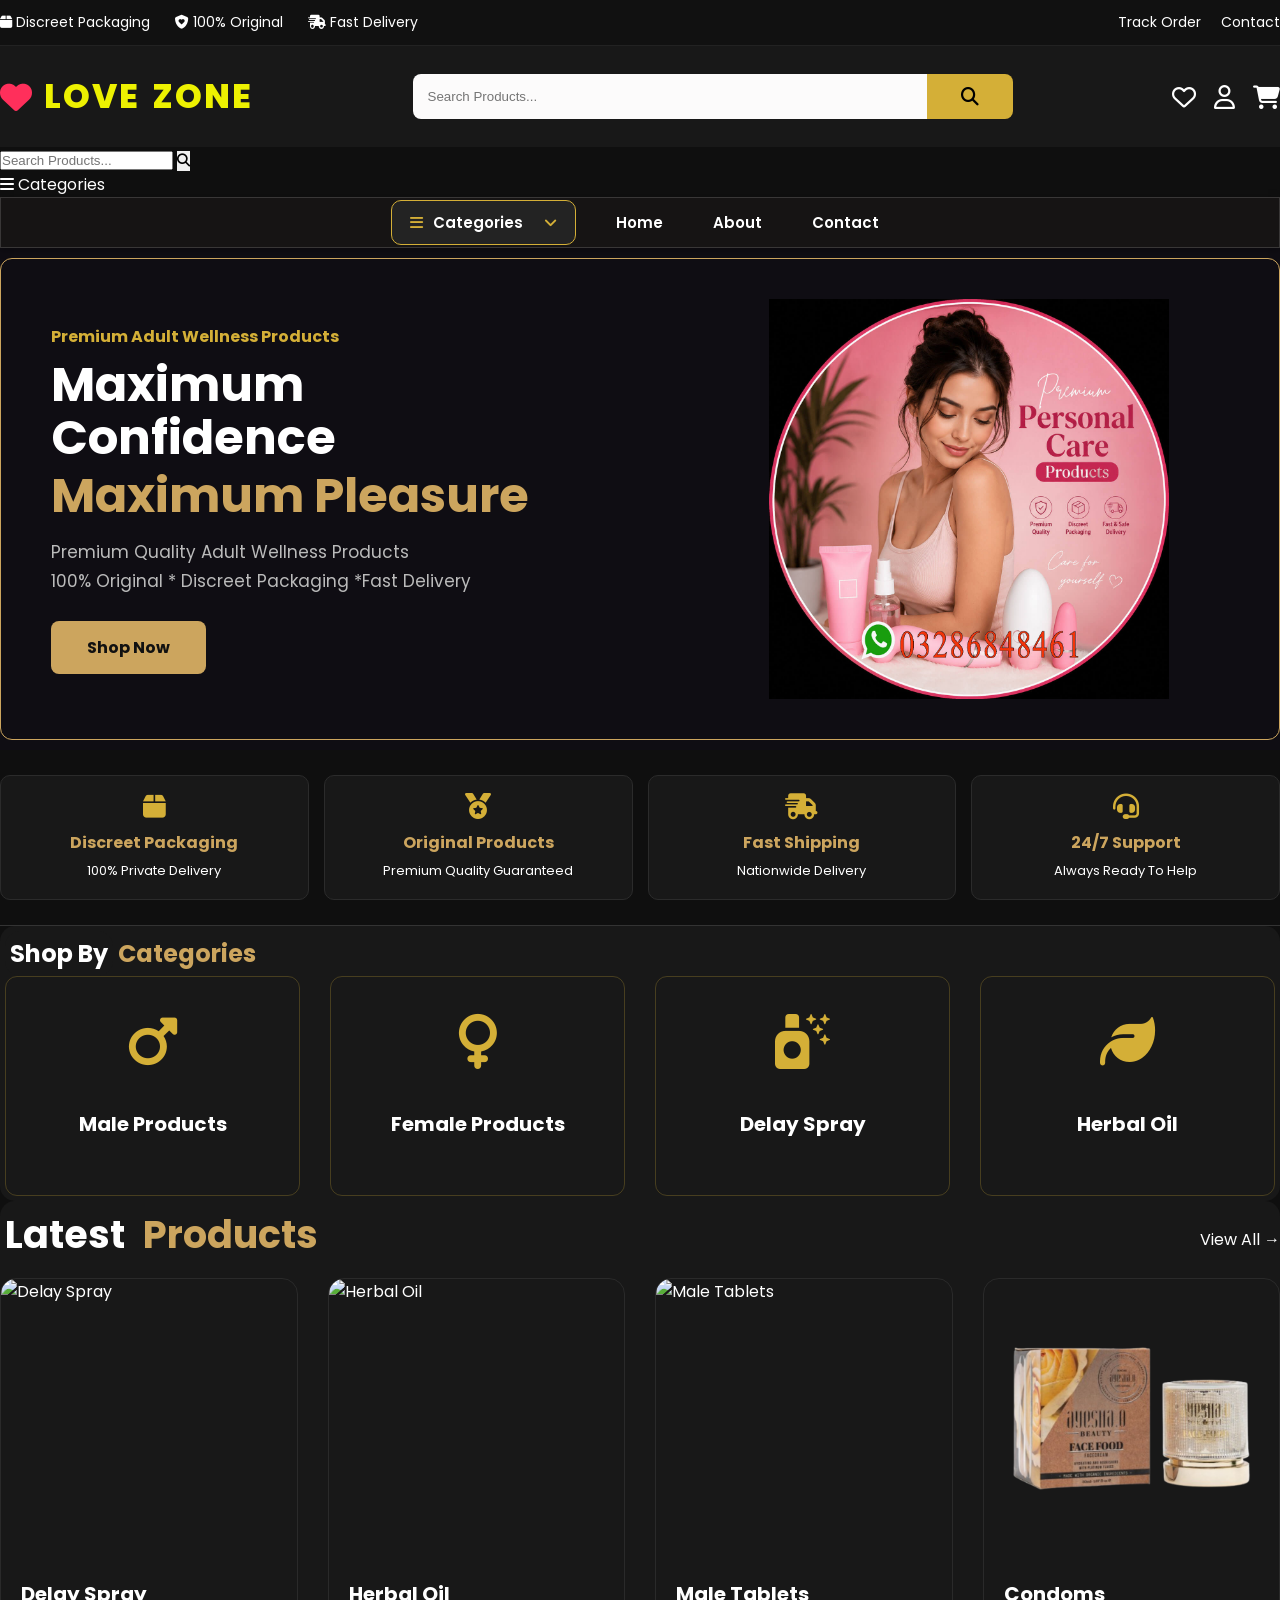
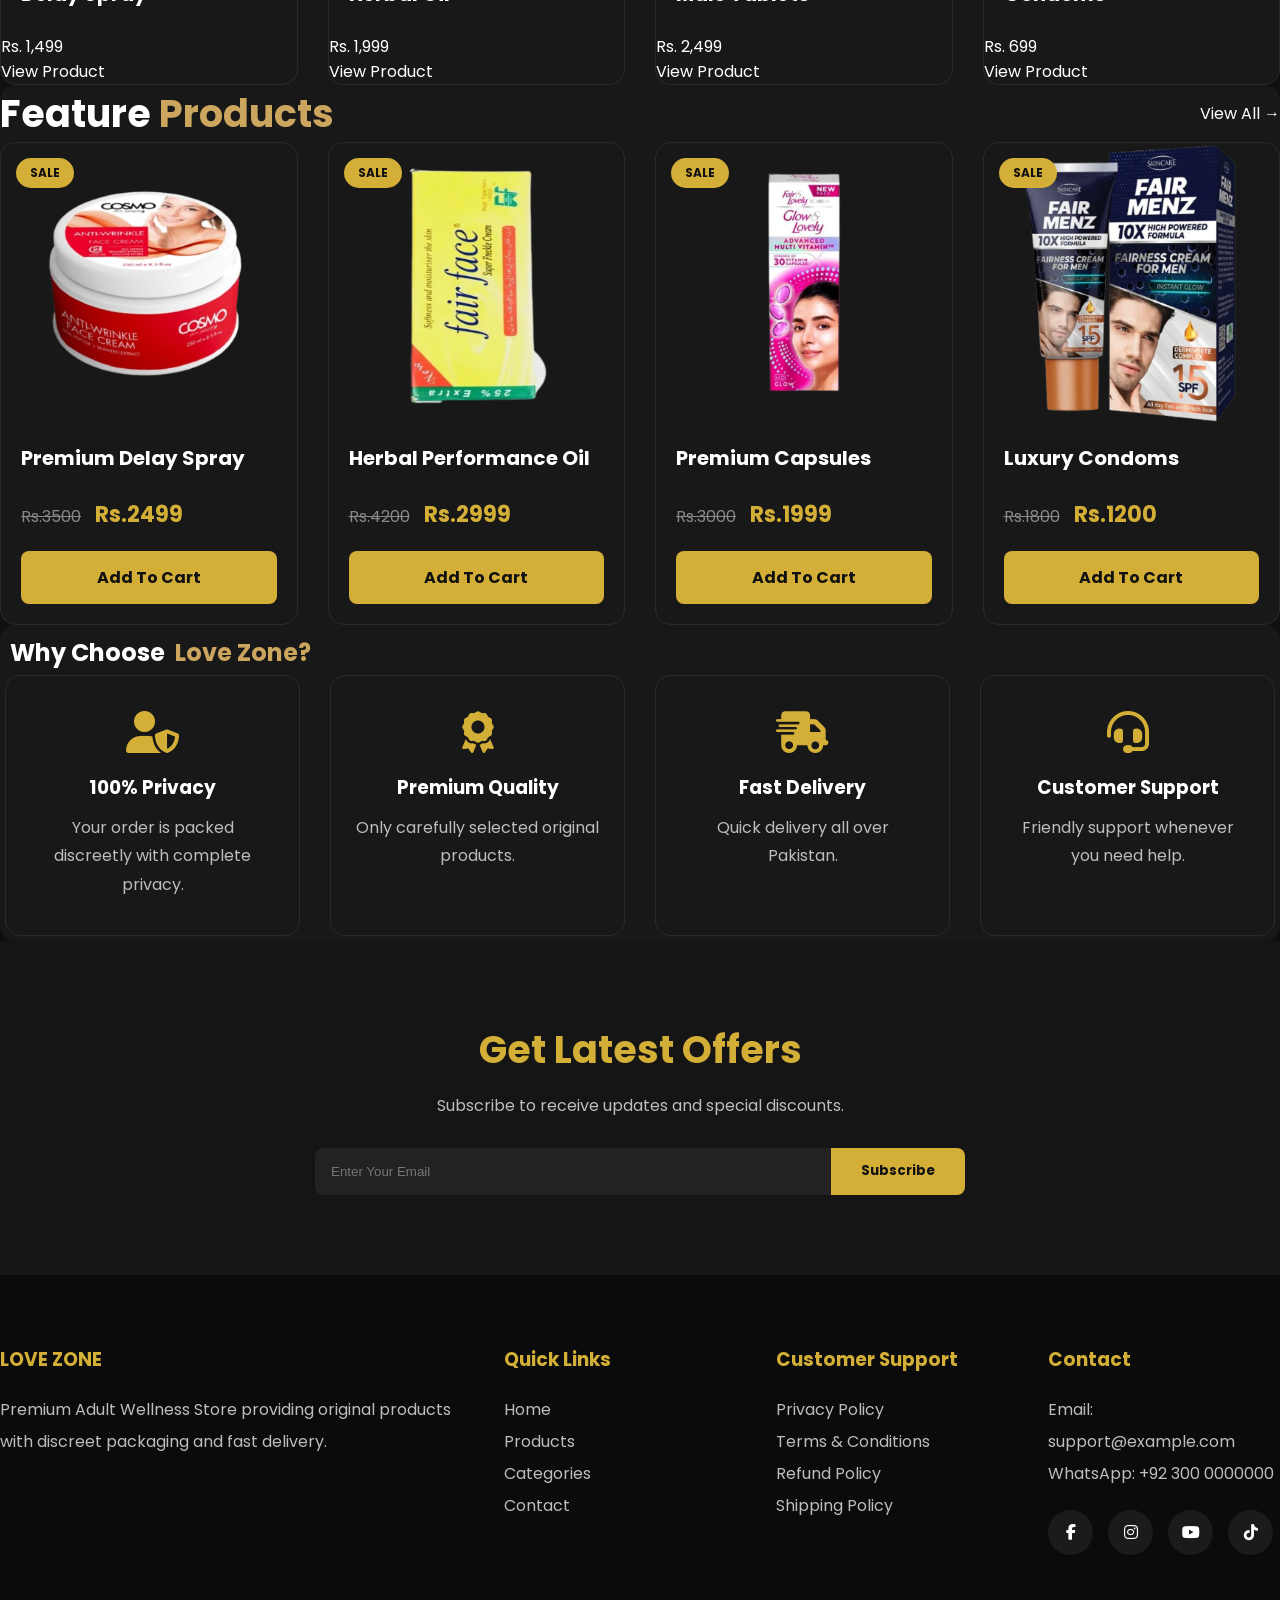
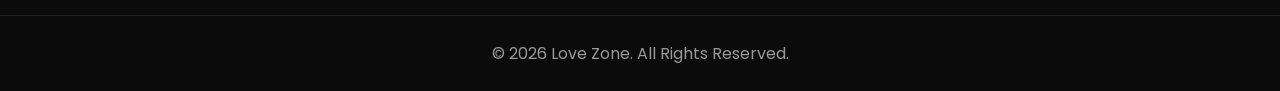
==== commit 504b3860: "Update index.html" ====
--- a/index.html
+++ b/index.html
@@ -135,7 +135,31 @@
 
     </div>
 </header>
-
+<!-- ========================= -->
+<!-- MOBILE HEADER -->
+<!-- ========================= -->
+
+<div class="mobile-header">
+
+    <div class="mobile-search">
+
+        <input type="text" placeholder="Search Products...">
+
+        <button>
+            <i class="fa-solid fa-magnifying-glass"></i>
+        </button>
+
+    </div>
+
+    <div class="mobile-category-btn">
+
+        <i class="fa-solid fa-bars"></i>
+
+        <span>Categories</span>
+
+    </div>
+
+</div>
     <!-- ========================= -->
     <!-- HEADER NAVIGATION -->
     <!-- ========================= -->
--- a/css/style.css
+++ b/css/style.css
@@ -1179,62 +1179,27 @@
 
 /* ===================================================
    RESPONSIVE DESIGN
-=================================================== */
-
-@media (max-width:992px){
-
-    .products-grid{
-        grid-template-columns:repeat(2,1fr);
+=================================================== 
+
+@media (max-width:768px){
+
+    html,
+    body{
+        width:100%;
+        overflow-x:hidden;
     }
 
-    .shop-category-grid{
-        grid-template-columns:repeat(2,1fr);
+    .container{
+        width:100%;
+        max-width:1400px;
+        margin:auto;
+        padding:0 15px;
     }
 
-}
-
-@media (max-width:768px){
-
-    .products-grid{
-        grid-template-columns:1fr;
-    }
-
-    .shop-category-grid{
-        grid-template-columns:1fr;
-    }
-
-    .container{
-        width:92%;
-    }
-
-    .hero{
-        padding:30px 0;
-    }
-
-    .hero h1{
-        font-size:32px;
-    }
-
-    .section-title h2{
-        font-size:28px;
-    }
-
-}
-
-
-
-/* =========================
-   MOBILE view start
-========================= */
-
-/* ==========================
-   MOBILE HEADER - STEP 1
-========================== */
-
-@media (max-width:768px){
-
     .header{
-        padding:15px;
+        display:block !important;
+        width:100%;
+        padding:12px 0;
     }
 
     .header .container{
@@ -1242,33 +1207,19 @@
         justify-content:space-between;
         align-items:center;
         flex-wrap:nowrap;
+        width:100%;
     }
 
     .logo{
-        display:flex;
-        align-items:center;
-    }
-
-    .logo-love,
-    .logo-zone{
-        font-size:24px;
-    }
-
-    .logo i{
-        font-size:24px;
+        flex:0 0 auto;
     }
 
     .header-icons{
         display:flex;
-        align-items:center;
-        gap:15px;
+        flex:0 0 auto;
+        gap:12px;
     }
 
-    .header-icons i{
-        font-size:22px;
-    }
-
-    /* ابھی Search Hide رہے گی */
     .search-box{
         display:none;
     }
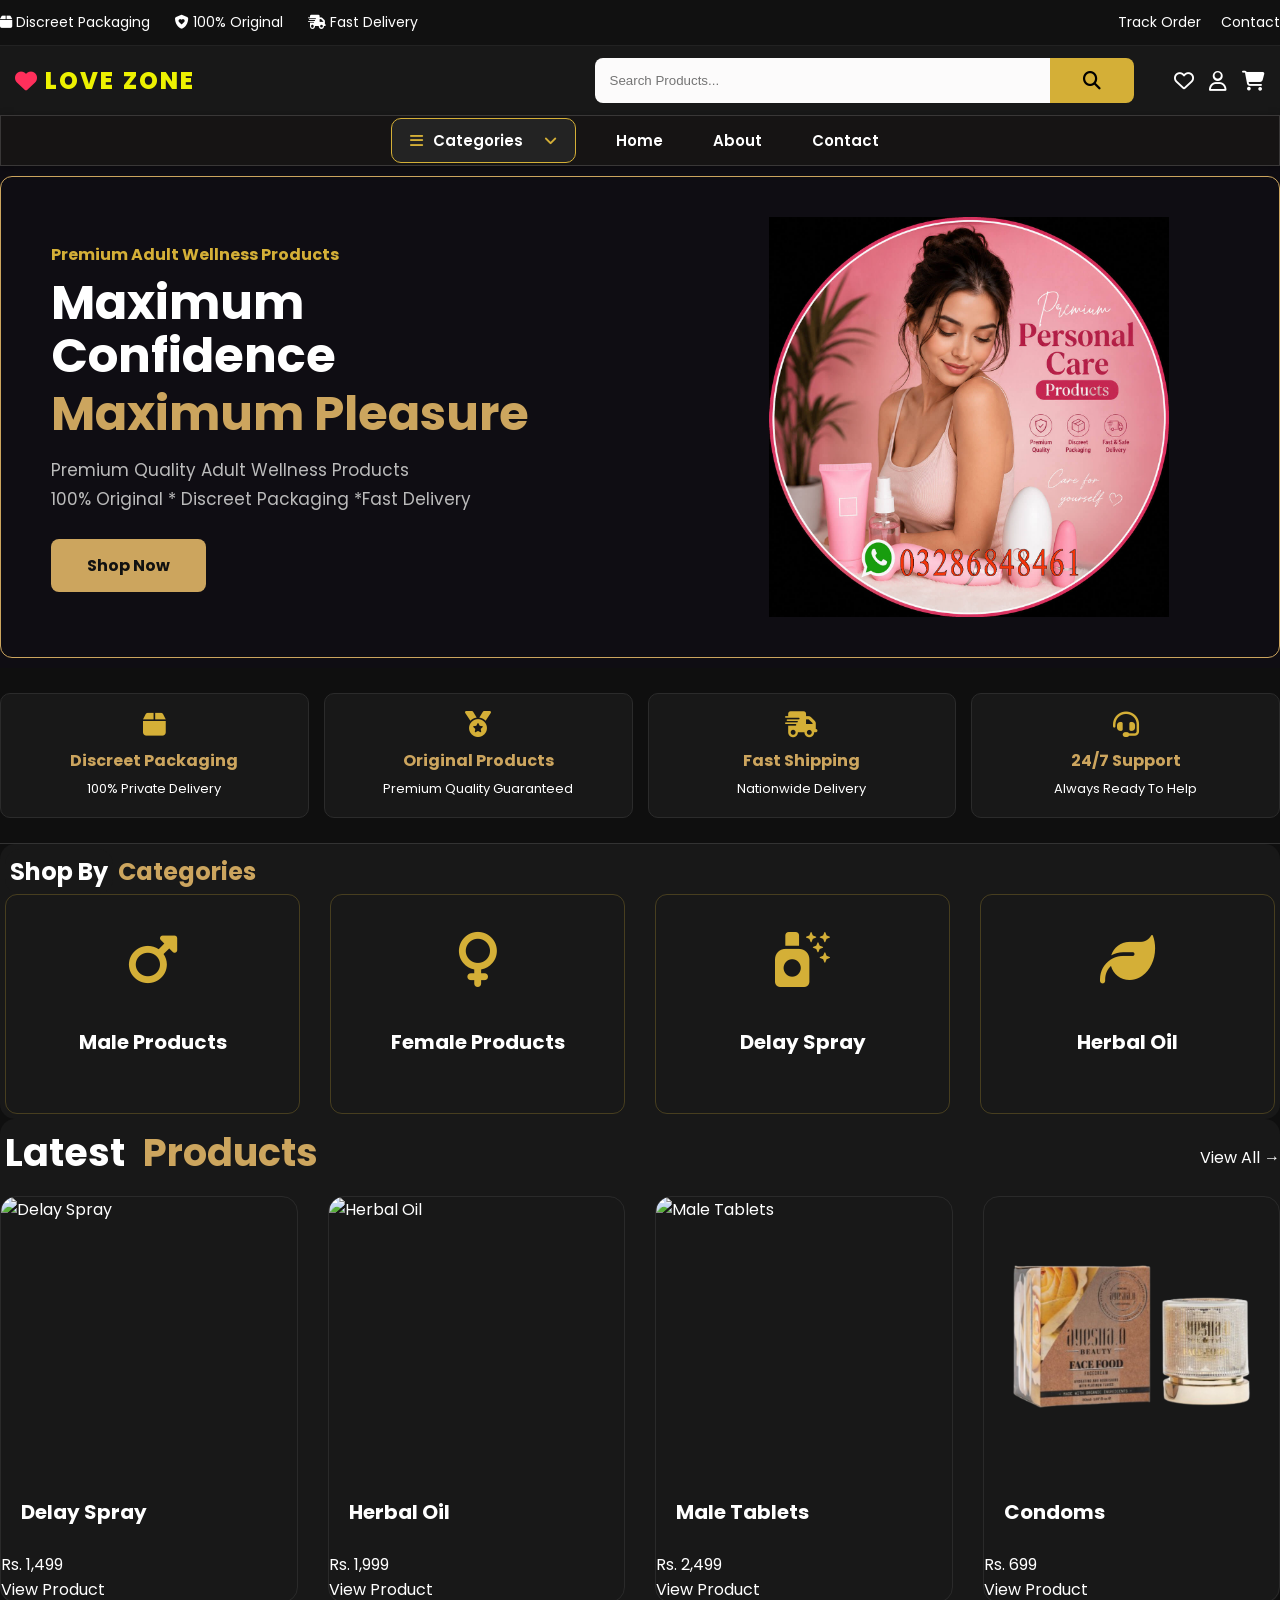
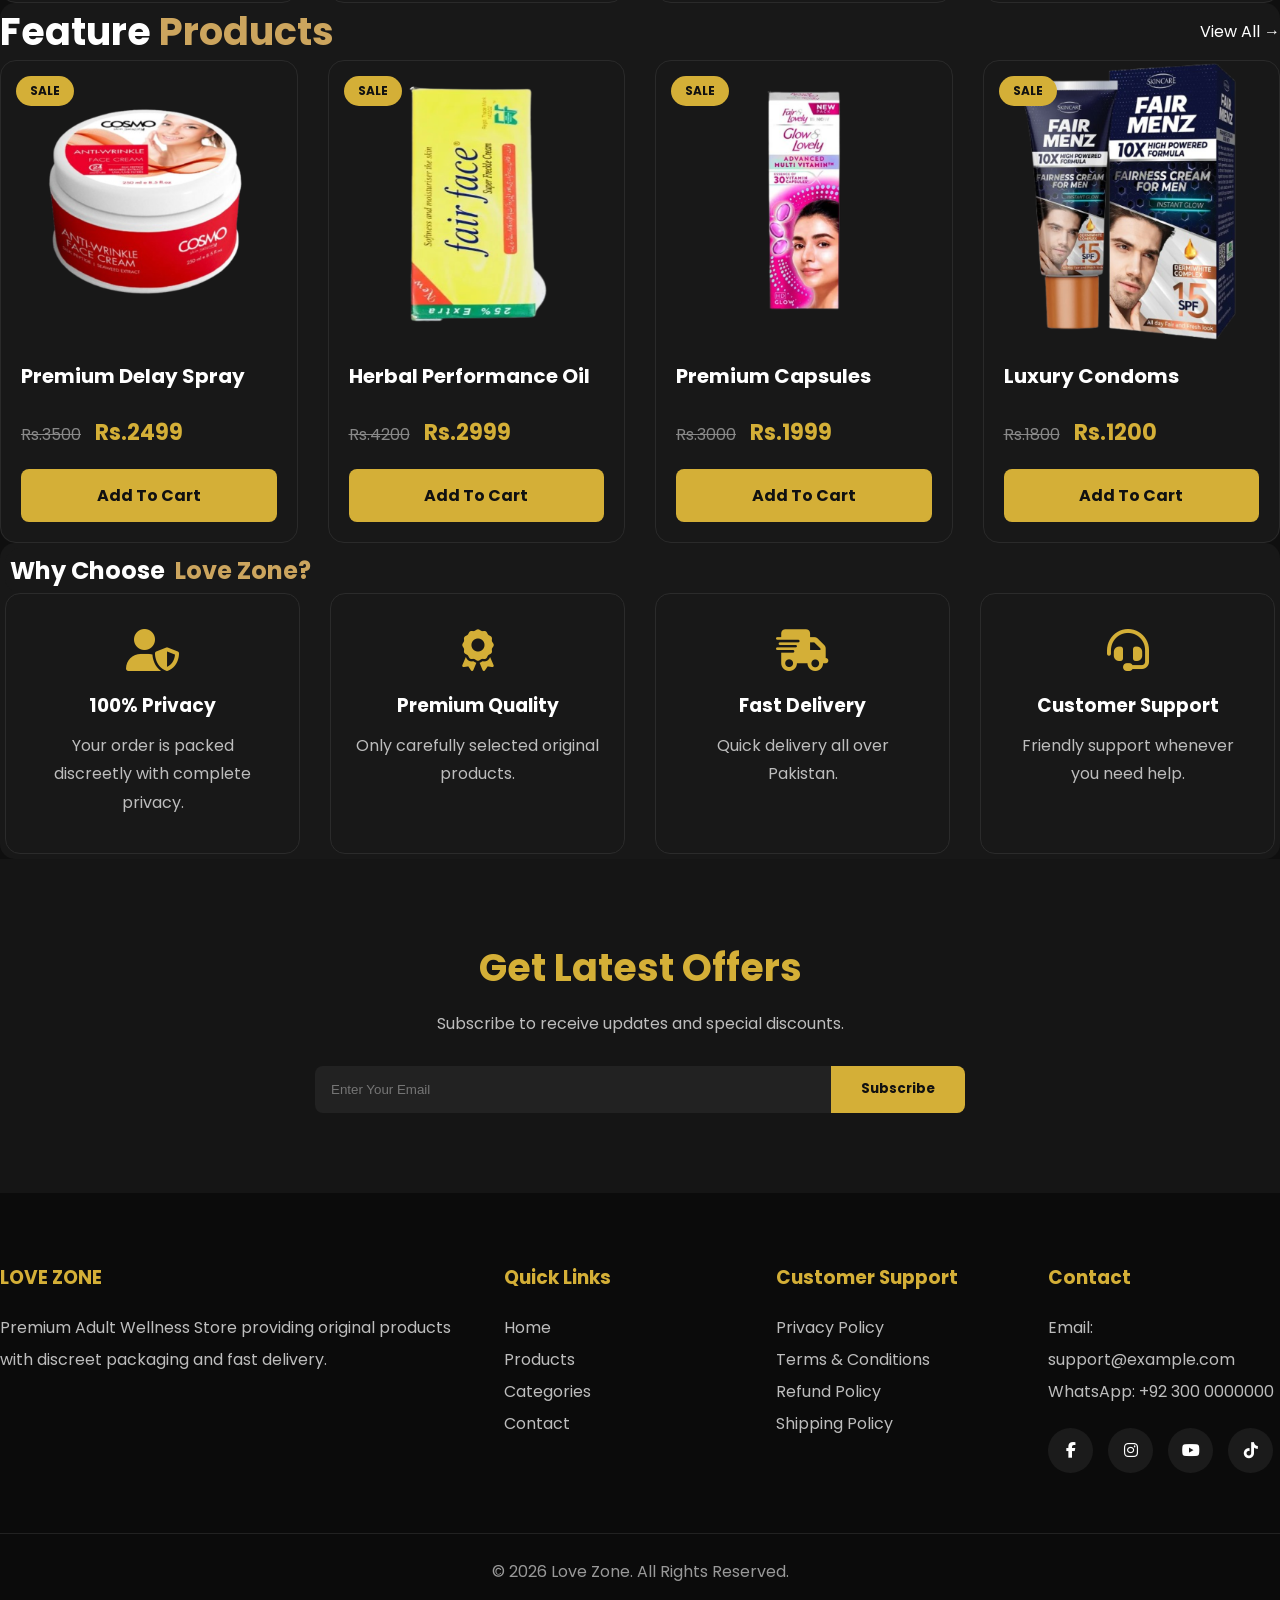
==== commit 8397dc07: "Update index.html" ====
--- a/index.html
+++ b/index.html
@@ -141,21 +141,62 @@
 
 <div class="mobile-header">
 
-    <div class="mobile-search">
-
-        <input type="text" placeholder="Search Products...">
-
-        <button>
-            <i class="fa-solid fa-magnifying-glass"></i>
-        </button>
-
-    </div>
-
-    <div class="mobile-category-btn">
-
-        <i class="fa-solid fa-bars"></i>
-
-        <span>Categories</span>
+    <!-- First Row -->
+    <div class="mobile-top">
+
+        <div class="mobile-logo">
+
+            <a href="index.html">
+
+                <i class="fa-solid fa-heart"></i>
+
+                <span class="logo-love">LOVE</span>
+
+                <span class="logo-zone">ZONE</span>
+
+            </a>
+
+        </div>
+
+        <div class="mobile-icons">
+
+            <a href="#">
+                <i class="fa-regular fa-heart"></i>
+            </a>
+
+            <a href="#">
+                <i class="fa-regular fa-user"></i>
+            </a>
+
+            <a href="#">
+                <i class="fa-solid fa-cart-shopping"></i>
+            </a>
+
+        </div>
+
+    </div>
+
+    <!-- Second Row -->
+
+    <div class="mobile-bottom">
+
+        <div class="mobile-search">
+
+            <input type="text" placeholder="Search Products...">
+
+            <button>
+                <i class="fa-solid fa-magnifying-glass"></i>
+            </button>
+
+        </div>
+
+        <div class="mobile-category-btn">
+
+            <i class="fa-solid fa-bars"></i>
+
+            <span>Categories</span>
+
+        </div>
 
     </div>
 
--- a/css/style.css
+++ b/css/style.css
@@ -1225,3 +1225,137 @@
     }
 
 }
+/* ==========================
+   MOBILE View Satting
+========================== */
+/* ==========================
+   MOBILE LOGO + ICONS
+========================== */
+
+.header{
+    display:block;
+    width:100%;
+    padding:12px 15px;
+}
+
+.header .container{
+    display:flex !important;
+    justify-content:space-between;
+    align-items:center;
+    flex-wrap:nowrap;
+}
+
+.logo{
+    display:flex;
+    align-items:center;
+    flex:1;
+}
+
+.logo a{
+    display:flex;
+    align-items:center;
+    gap:8px;
+}
+
+.logo-love,
+.logo-zone{
+    font-size:24px;
+}
+
+.logo i{
+    font-size:22px;
+}
+
+.header-icons{
+    display:flex !important;
+    align-items:center;
+    justify-content:flex-end;
+    gap:15px;
+    flex:0 0 auto;
+}
+
+.header-icons a{
+    display:flex;
+    align-items:center;
+    justify-content:center;
+}
+
+.header-icons i{
+    font-size:20px;
+}
+/* ==========================
+   MOBILE HEADER
+========================== */
+
+.mobile-header{
+    display:none;
+}
+
+@media (max-width:768px){
+
+    /* Top Bar Hide */
+    .top-bar{
+        display:none;
+    }
+
+    /* Original Search Hide */
+    .search-box{
+        display:none;
+    }
+
+    /* Original Navbar Hide */
+    .navbar{
+        display:none;
+    }
+
+    /* New Mobile Header Show */
+    .mobile-header{
+        display:flex;
+        justify-content:space-between;
+        align-items:center;
+        gap:12px;
+        padding:12px 15px;
+        background:#181818;
+    }
+
+    /* Search */
+
+    .mobile-search{
+        flex:1;
+        display:flex;
+    }
+
+    .mobile-search input{
+        width:100%;
+        height:44px;
+        border:none;
+        outline:none;
+        padding:0 12px;
+        border-radius:8px 0 0 8px;
+    }
+
+    .mobile-search button{
+        width:55px;
+        border:none;
+        background:#d4af37;
+        border-radius:0 8px 8px 0;
+        cursor:pointer;
+    }
+
+    /* Categories Button */
+
+    .mobile-category-btn{
+        height:44px;
+        display:flex;
+        align-items:center;
+        gap:8px;
+        padding:0 14px;
+        background:#232323;
+        color:#fff;
+        border:1px solid #d4af37;
+        border-radius:8px;
+        cursor:pointer;
+        white-space:nowrap;
+    }
+
+}
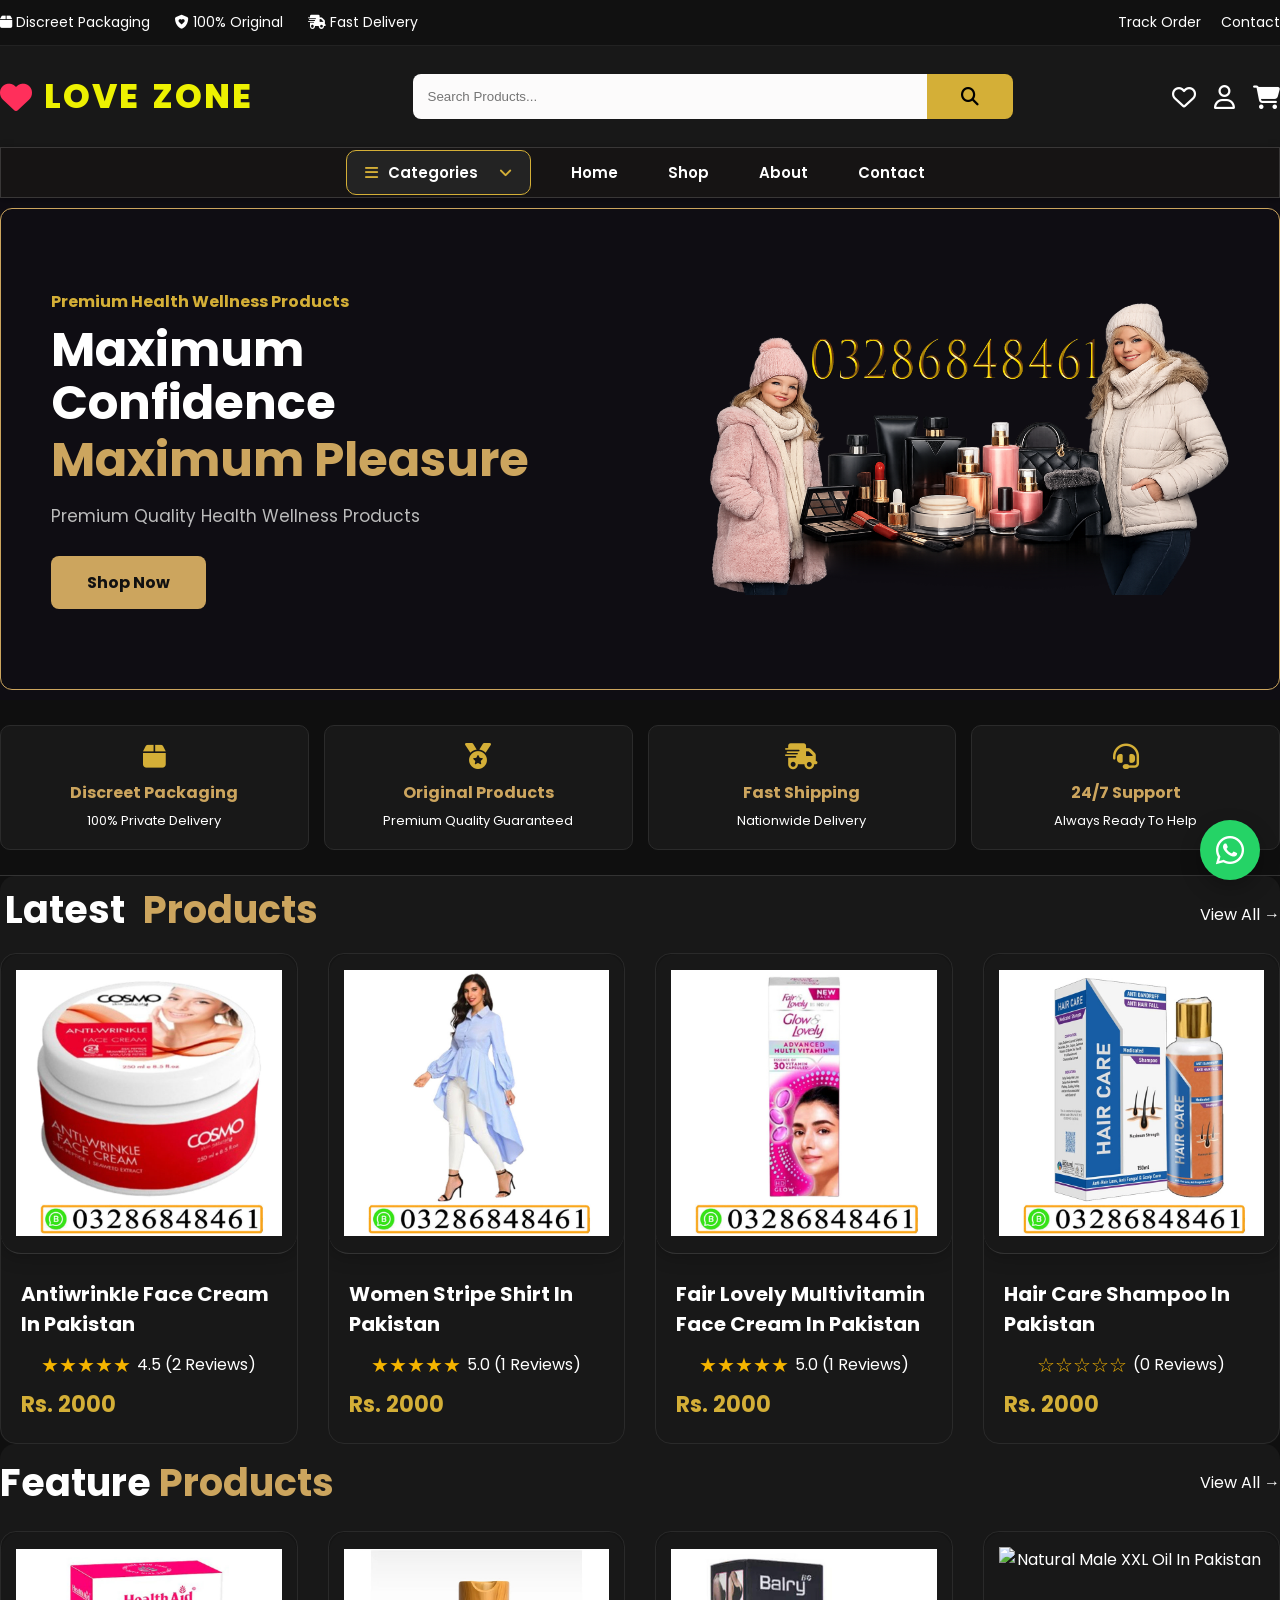
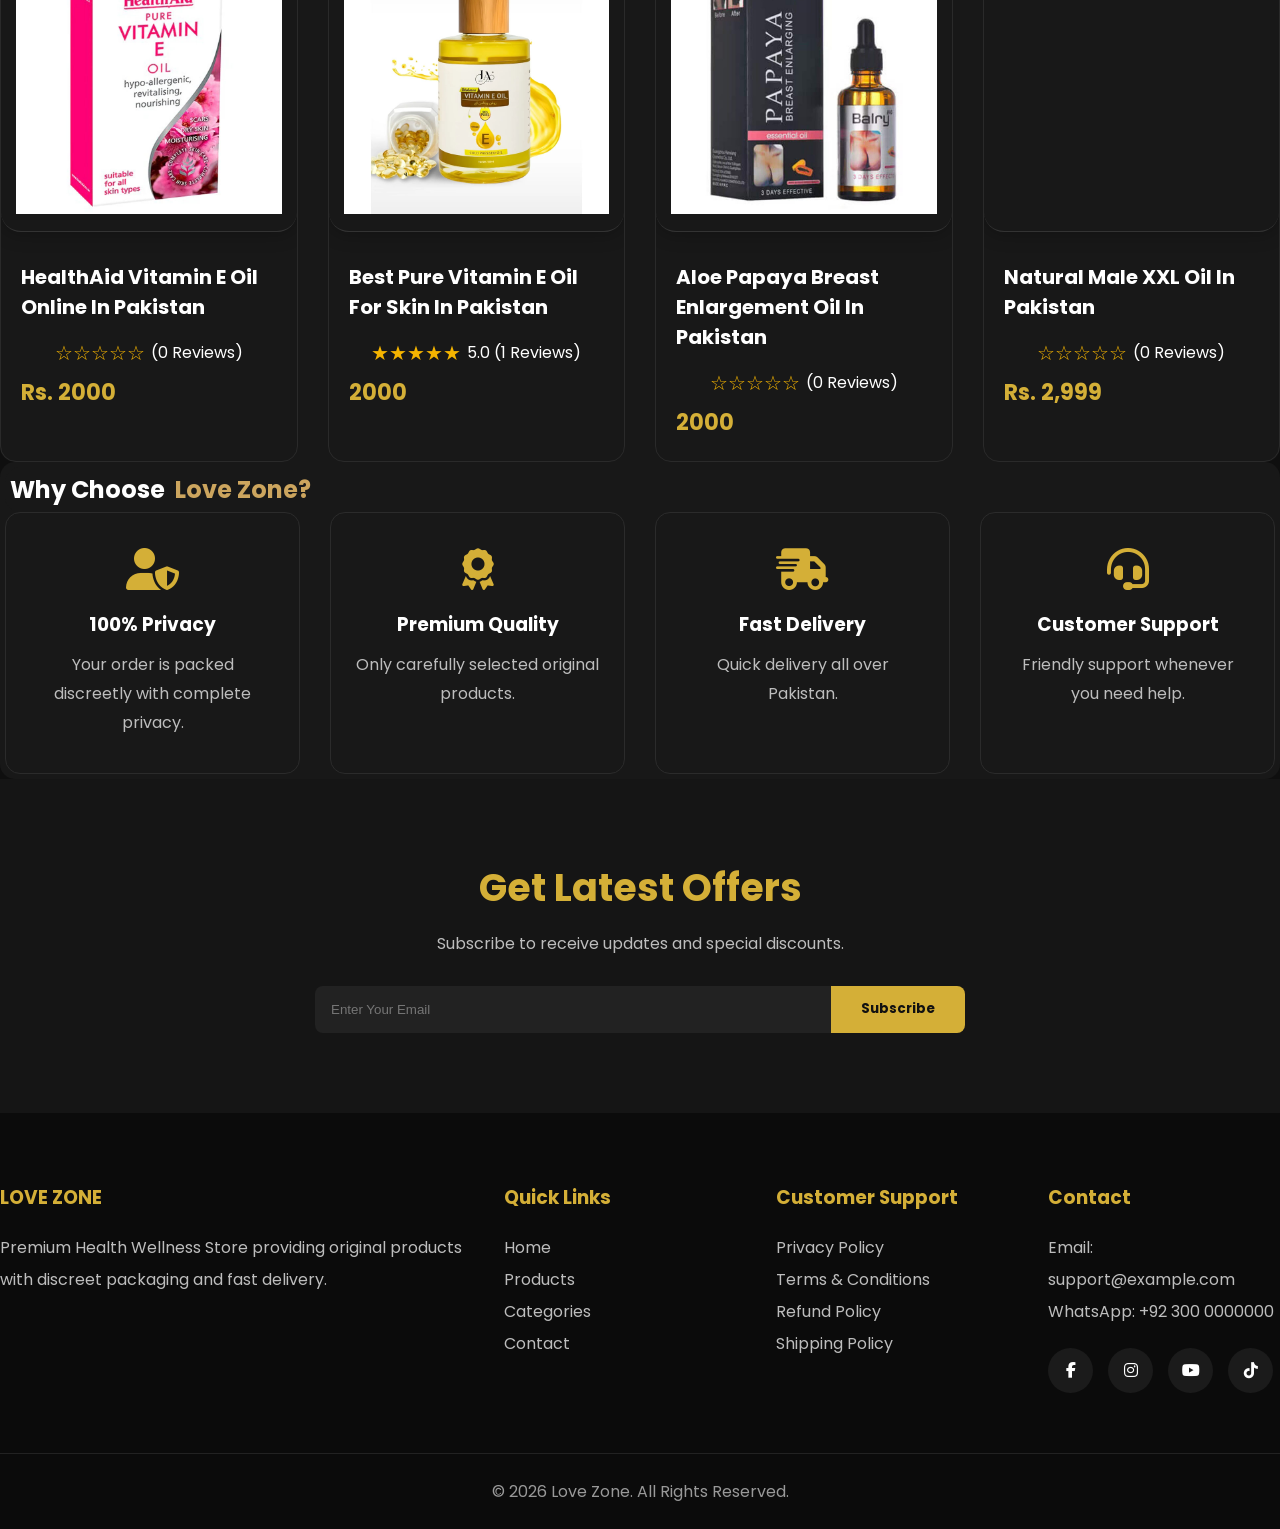
==== commit 68d1e848: "Initial commit" ====
--- a/index.html
+++ b/index.html
@@ -1,795 +1,606 @@
-<!DOCTYPE html>
-<html lang="en">
-
-<head>
-    <!-- ========================= -->
-    <!-- BASIC META TAGS -->
-    <!-- ========================= -->
-    <meta charset="UTF-8">
-    <meta name="viewport" content="width=device-width, initial-scale=1.0">
-
-    <title>Love Zone | Premium Adult Wellness Store</title>
-
-    <meta name="description"
-        content="Buy Premium Adult Wellness Products with Fast Delivery & 100% Discreet Packaging.">
-    <meta name="keywords"
-        content="Delay Spray, Herbal Oil, Men Wellness, Adult Products, Pakistan">
-    <meta name="author" content="Love Zone">
-
-    <!-- CSS -->
-    <link rel="stylesheet" href="css/style.css">
-
-    <!-- Google Fonts -->
-    <link rel="preconnect" href="https://fonts.googleapis.com">
-    <link rel="preconnect" href="https://fonts.gstatic.com" crossorigin>
-
-    <link href="https://fonts.googleapis.com/css2?family=Poppins:wght@300;400;500;600;700;800&display=swap"
-        rel="stylesheet">
-
-    <!-- Font Awesome -->
-    <link rel="stylesheet"
-        href="https://cdnjs.cloudflare.com/ajax/libs/font-awesome/6.6.0/css/all.min.css">
-</head>
-
-<body>
-
-    <!-- ========================= -->
-    <!-- TOP BAR -->
-    <!-- ========================= -->
-
-    <section class="top-bar">
-
-        <div class="container">
-
-            <div class="top-left">
-
-                <span><i class="fa-solid fa-box"></i> Discreet Packaging</span>
-
-                <span><i class="fa-solid fa-shield-heart"></i> 100% Original</span>
-
-                <span><i class="fa-solid fa-truck-fast"></i> Fast Delivery</span>
-
-            </div>
-
-            <div class="top-right">
-
-                <a href="#">Track Order</a>
-
-                <a href="#">Contact</a>
-
-            </div>
-
-        </div>
-
-    </section>
-  
-
-    <!-- ========================= -->
-    <!-- HEADER Logo Search Right Icon -->
-    <!-- ========================= -->
-
-    <header class="header">
-
-    <div class="container">
-
-    
-
-        <!-- Header Logo -->
-
-        <div class="logo">
-
-            <a href="index.html">
-
-                <i class="fa-solid fa-heart"></i>
-
-                <span class="logo-love">LOVE</span>
-
-                <span class="logo-zone">ZONE</span>
-
-            </a>
-
-        </div>
-
-
-        <!-- SEARCH -->
-
-        <div class="search-box">
-
-            <input type="text" placeholder="Search Products...">
-
-            <button>
-
-                <i class="fa-solid fa-magnifying-glass"></i>
-
-            </button>
-
-        </div>
-
-
-        <!-- HEADER ICONS -->
-
-        <div class="header-icons">
-
-            <a href="#">
-
-                <i class="fa-regular fa-heart"></i>
-
-            </a>
-
-
-            <a href="#">
-
-                <i class="fa-regular fa-user"></i>
-
-            </a>
-
-
-            <a href="#">
-
-                <i class="fa-solid fa-cart-shopping"></i>
-
-            </a>
-
-        </div>
-
-
-    </div>
-</header>
-<!-- ========================= -->
-<!-- MOBILE HEADER -->
-<!-- ========================= -->
-
-<div class="mobile-header">
-
-    <!-- First Row -->
-    <div class="mobile-top">
-
-        <div class="mobile-logo">
-
-            <a href="index.html">
-
-                <i class="fa-solid fa-heart"></i>
-
-                <span class="logo-love">LOVE</span>
-
-                <span class="logo-zone">ZONE</span>
-
-            </a>
-
-        </div>
-
-        <div class="mobile-icons">
-
-            <a href="#">
-                <i class="fa-regular fa-heart"></i>
-            </a>
-
-            <a href="#">
-                <i class="fa-regular fa-user"></i>
-            </a>
-
-            <a href="#">
-                <i class="fa-solid fa-cart-shopping"></i>
-            </a>
-
-        </div>
-
-    </div>
-
-    <!-- Second Row -->
-
-    <div class="mobile-bottom">
-
-        <div class="mobile-search">
-
-            <input type="text" placeholder="Search Products...">
-
-            <button>
-                <i class="fa-solid fa-magnifying-glass"></i>
-            </button>
-
-        </div>
-
-        <div class="mobile-category-btn">
-
-            <i class="fa-solid fa-bars"></i>
-
-            <span>Categories</span>
-
-        </div>
-
-    </div>
-
-</div>
-    <!-- ========================= -->
-    <!-- HEADER NAVIGATION -->
-    <!-- ========================= -->
-
-    <nav class="navbar">
-
-    <div class="container">
-    
-    <ul class="nav-menu">
-
-
-    <!-- CATEGORIES FIRST -->
-
-    <li class="category-dropdown">
-
-     <a href="#">
-         <i class="fa-solid fa-bars"></i>
-         <span>Categories</span>
-         <i class="fa-solid fa-angle-down"></i>
-      </a>
-
-
-        <ul class="category-menu">
-
-
-            <li>
-                <a href="#">
-                    Male Products
-                    <i class="fa-solid fa-angle-right"></i>
-                </a>
-
-                <ul class="sub-category">
-
-                    <li>
-                        <a href="#">Delay Spray</a>
-                    </li>
-
-                    <li>
-                        <a href="#">Male Oil</a>
-                    </li>
-
-                    <li>
-                        <a href="#">Male Tablets</a>
-                    </li>
-
-                </ul>
-
-            </li>
-
-
-
-            <li>
-
-                <a href="#">
-                    Female Products
-                    <i class="fa-solid fa-angle-right"></i>
-                </a>
-
-
-                <ul class="sub-category">
-
-                    <li>
-                        <a href="#">Female Oil</a>
-                    </li>
-
-                    <li>
-                        <a href="#">Female Care</a>
-                    </li>
-
-                    <li>
-                        <a href="#">Female Tablets</a>
-                    </li>
-
-                </ul>
-
-            </li>
-
-
-
-            <li>
-
-                <a href="#">
-                    Other Categories
-                    <i class="fa-solid fa-angle-right"></i>
-                </a>
-
-
-                <ul class="sub-category">
-
-                    <li>
-                        <a href="#">Condoms</a>
-                    </li>
-
-                    <li>
-                        <a href="#">Lubricants</a>
-                    </li>
-
-                    <li>
-                        <a href="#">Massage Oil</a>
-                    </li>
-
-                </ul>
-
-            </li>
-
-
-        </ul>
-
-
-    </li>
-
-
-
-    <li>
-        <a href="index.html">
-            Home
-        </a>
-    </li>
-
-
-    <li>
-        <a href="#">
-            About
-        </a>
-    </li>
-
-
-    <li>
-        <a href="#">
-            Contact
-        </a>
-    </li>
-
-
-</ul>
-    </div>
-
-</nav>
-<!-- ========================= -->
-<!-- HERO SECTION -->
-<!-- ========================= -->
-
-<section class="hero">
-
-    <div class="container hero-area">
-
-        <div class="hero-content">
-
-            <h5>Premium Adult Wellness Products</h5>
-
-            <h1>
-                <div class="maximum-confidence">Maximum Confidence</div>
-            </h1>
-            <h1>
-                <div class="maximum-pleasure">Maximum Pleasure</div>
-            </h1>
-
-            <p>
-                Premium Quality Adult Wellness Products
-                <br>
-                100% Original * Discreet Packaging *Fast Delivery
-            </p>
-
-            <a href="#" class="shop-btn">
-                Shop Now
-            </a>
-
-        </div>
-
-        <div class="hero-image">
-
-            <img src="images/hero-product.jpg" alt="Hero Product">
-
-        </div>
-
-    </div>
-
-</section>
-
-
-    <!-- ========================= -->
-    <!-- FEATURES -->
-    <!-- ========================= -->
-
-    <section class="features">
-
-        <div class="container feature-grid">
-
-            <div class="feature-box">
-
-                <i class="fa-solid fa-box"></i>
-
-                <h3>Discreet Packaging</h3>
-
-                <p>100% Private Delivery</p>
-
-            </div>
-
-            <div class="feature-box">
-
-                <i class="fa-solid fa-medal"></i>
-
-                <h3>Original Products</h3>
-
-                <p>Premium Quality Guaranteed</p>
-
-            </div>
-
-            <div class="feature-box">
-
-                <i class="fa-solid fa-truck-fast"></i>
-
-                <h3>Fast Shipping</h3>
-
-                <p>Nationwide Delivery</p>
-
-            </div>
-
-            <div class="feature-box">
-
-                <i class="fa-solid fa-headset"></i>
-
-                <h3>24/7 Support</h3>
-
-                <p>Always Ready To Help</p>
-
-            </div>
-
-        </div>
-
-    </section>
-
-    <!-- ========================= -->
-    <!-- PART 1 END -->
-    <!-- ========================= -->
-
-
-     <!-- ========================= -->
-<!-- SHOP BY CATEGORIES -->
-<!-- ========================= -->
-
-<section class="shop-categories">
-
-    <div class="container">
-
-        <div class="shop-category-title">
-            <h2>
-          <div class="shop-by">Shop By</div>
-          </h2>
-
-         <h2>
-           <div class="categories">Categories</div>
-           </h2>
-
-        </div>
-
-        <div class="shop-category-grid">
-
-            <div class="shop-category-card">
-                <i class="fa-solid fa-mars"></i>
-                <h3>Male Products</h3>
-            </div>
-
-            <div class="shop-category-card">
-                <i class="fa-solid fa-venus"></i>
-                <h3>Female Products</h3>
-            </div>
-
-            <div class="shop-category-card">
-                <i class="fa-solid fa-spray-can-sparkles"></i>
-                <h3>Delay Spray</h3>
-            </div>
-
-            <div class="shop-category-card">
-                <i class="fa-solid fa-leaf"></i>
-                <h3>Herbal Oil</h3>
-            </div>
-
-        </div>
-
-    </div>
-
-</section>
-   
-
-
-
-<!-- ========================= -->
-<!-- LATEST PRODUCTS -->
-<!-- ========================= -->
-
-<section class="latest-products">
-
-    <div class="container">
-
-        <div class="latest-products-title">
-
-            <h2>
-                <span class="latest">Latest</span>
-                <span class="products">Products</span>
-            </h2>
-            <a href="products.html">View All →</a>
-        </div>
-
-        <div class="latest-products-grid" id="latest-products">
-
-            <!-- JavaScript Auto Load Products -->
-
-        </div>
-
-    </div>
-
-</section>
-
-<!-- ========================= -->
-<!-- Featured Products -->
-<!-- ========================= -->
-
-<section class="featured-products">
-
-    <div class="container">
-
-        <div class="featured-products-title">
-
-            
-        <h2>
-            <span class="feature">Feature</span>
-            <span class="products">Products</span>
-       </h2>
-       
-           <a href="products.html">View All →</a>
-
-        </div>
-
-        <div class="product-grid">
-
-            <div class="product-card">
-
-                <span class="sale-badge">SALE</span>
-
-                <img src="images/product1.png" alt="Product">
-
-                <h3>Premium Delay Spray</h3>
-
-                <div class="price">
-
-                    <span class="old-price">Rs.3500</span>
-
-                    <span class="new-price">Rs.2499</span>
-
-                </div>
-
-                <button>Add To Cart</button>
-
-            </div>
-
-            <div class="product-card">
-
-                <span class="sale-badge">SALE</span>
-
-                <img src="images/product2.png" alt="Product">
-
-                <h3>Herbal Performance Oil</h3>
-
-                <div class="price">
-
-                    <span class="old-price">Rs.4200</span>
-
-                    <span class="new-price">Rs.2999</span>
-
-                </div>
-
-                <button>Add To Cart</button> 
-
-            </div>
-
-            <div class="product-card">
-
-                <span class="sale-badge">SALE</span>
-
-                <img src="images/product3.png" alt="Product">
-
-                <h3>Premium Capsules</h3>
-
-                <div class="price">
-
-                    <span class="old-price">Rs.3000</span>
-
-                    <span class="new-price">Rs.1999</span>
-
-                </div>
-
-                <button>Add To Cart</button>
-
-            </div>
-
-            <div class="product-card">
-
-                <span class="sale-badge">SALE</span>
-
-                <img src="images/product4.png" alt="Product">
-
-                <h3>Luxury Condoms</h3>
-
-                <div class="price">
-
-                    <span class="old-price">Rs.1800</span>
-
-                    <span class="new-price">Rs.1200</span>
-
-                </div>
-
-                <button>Add To Cart</button>
-
-            </div>
-
-        </div>
-
-    </div>
-
-</section>
-<!-- ========================= -->
-<!-- Why Choose Love Zone? -->
-<!-- ========================= -->
-
-<section class="why-us">
-
-    <div class="container">
-
-        <div class="why-us-title">
-
-            <h2>
-                <div class="why-choose">Why Choose</div>
-            </h2>
-            <h2>
-                 <div class="love-zone">Love Zone?</div>
-            </h2>
-            
-        </div>
-
-        <div class="why-grid">
-
-            <div class="why-card">
-                <i class="fa-solid fa-user-shield"></i>
-                <h3>100% Privacy</h3>
-                <p>Your order is packed discreetly with complete privacy.</p>
-            </div>
-
-            <div class="why-card">
-                <i class="fa-solid fa-award"></i>
-                <h3>Premium Quality</h3>
-                <p>Only carefully selected original products.</p>
-            </div>
-
-            <div class="why-card">
-                <i class="fa-solid fa-truck-fast"></i>
-                <h3>Fast Delivery</h3>
-                <p>Quick delivery all over Pakistan.</p>
-            </div>
-
-            <div class="why-card">
-                <i class="fa-solid fa-headset"></i>
-                <h3>Customer Support</h3>
-                <p>Friendly support whenever you need help.</p>
-            </div>
-
-        </div>
-
-    </div>
-
-</section>
-
-<!-- ========================= -->
-<!-- NEWSLETTER -->
-<!-- ========================= -->
-
-<section class="newsletter">
-
-    <div class="container">
-
-        <h2>Get Latest Offers</h2>
-
-        <p>Subscribe to receive updates and special discounts.</p>
-
-        <form>
-
-            <input type="email" placeholder="Enter Your Email">
-
-            <button type="submit">
-
-                Subscribe
-
-            </button>
-
-        </form>
-
-    </div>
-
-</section>
-
-<!-- ========================= -->
-<!-- FOOTER -->
-<!-- ========================= -->
-
-<footer>
-
-    <div class="container footer-grid">
-
-        <div>
-
-            <h3>LOVE ZONE</h3>
-
-            <p>
-                Premium Adult Wellness Store providing original products with
-                discreet packaging and fast delivery.
-            </p>
-
-        </div>
-
-        <div>
-
-            <h3>Quick Links</h3>
-
-            <ul>
-
-                <li><a href="#">Home</a></li>
-
-                <li><a href="#">Products</a></li>
-
-                <li><a href="#">Categories</a></li>
-
-                <li><a href="#">Contact</a></li>
-
-            </ul>
-
-        </div>
-
-        <div>
-
-            <h3>Customer Support</h3>
-
-            <ul>
-
-                <li><a href="#">Privacy Policy</a></li>
-
-                <li><a href="#">Terms & Conditions</a></li>
-
-                <li><a href="#">Refund Policy</a></li>
-
-                <li><a href="#">Shipping Policy</a></li>
-
-            </ul>
-
-        </div>
-
-        <div>
-
-            <h3>Contact</h3>
-
-            <p>Email: support@example.com</p>
-
-            <p>WhatsApp: +92 300 0000000</p>
-
-            <div class="social-icons">
-
-                <a href="#"><i class="fab fa-facebook-f"></i></a>
-
-                <a href="#"><i class="fab fa-instagram"></i></a>
-
-                <a href="#"><i class="fab fa-youtube"></i></a>
-
-                <a href="#"><i class="fab fa-tiktok"></i></a>
-
-            </div>
-
-        </div>
-
-    </div>
-
-    <div class="copyright">
-
-        © 2026 Love Zone. All Rights Reserved.
-
-    </div>
-
-</footer>
-<script src="js/script.js"></script>
-<script src="js/mobile-view.js"></script>
-  
-</body>
-
-</html>
+<!DOCTYPE html>
+<html lang="en">
+
+<head>
+    <!-- ========================= -->
+    <!-- BASIC META TAGS -->
+    <!-- ========================= -->
+    <meta charset="UTF-8">
+    <meta name="viewport" content="width=device-width, initial-scale=1.0">
+
+    <title>Love Zone | Premium Health Wellness Store</title>
+
+    <meta name="description"
+        content="Buy Premium Health Wellness Products with Fast Delivery & 100% Discreet Packaging.">
+    <meta name="keywords"
+        content="Delay Spray, Herbal Oil, Men Wellness, Health Products, Pakistan">
+    <meta name="author" content="Love Zone">
+
+    <!-- CSS -->
+    <link rel="stylesheet" href="css/style.css">
+
+    <!-- Google Fonts -->
+    <link rel="preconnect" href="https://fonts.googleapis.com">
+    <link rel="preconnect" href="https://fonts.gstatic.com" crossorigin>
+
+    <link href="https://fonts.googleapis.com/css2?family=Poppins:wght@300;400;500;600;700;800&display=swap"
+        rel="stylesheet">
+
+    <!-- Font Awesome -->
+    <link rel="stylesheet"
+        href="https://cdnjs.cloudflare.com/ajax/libs/font-awesome/6.6.0/css/all.min.css">
+</head>
+
+<body>
+    <!-- ========================= -->
+    <!-- TOP BAR -->
+    <!-- ========================= -->
+
+    <section class="top-bar">
+
+        <div class="container">
+
+            <div class="top-left">
+
+                <span><i class="fa-solid fa-box"></i> Discreet Packaging</span>
+
+                <span><i class="fa-solid fa-shield-heart"></i> 100% Original</span>
+
+                <span><i class="fa-solid fa-truck-fast"></i> Fast Delivery</span>
+
+            </div>
+
+            <div class="top-right">
+
+                <a href="#">Track Order</a>
+
+                <a href="#">Contact</a>
+
+            </div>
+
+        </div>
+
+    </section>
+  
+
+    <!-- ========================= -->
+    <!-- HEADER Logo Search Right Icon -->
+    <!-- ========================= -->
+
+    <header class="header">
+
+    <div class="container">
+
+    
+
+        <!-- Header Logo -->
+
+        <div class="logo">
+
+            <a href="index.html">
+
+                <i class="fa-solid fa-heart"></i>
+
+                <span class="logo-love">LOVE</span>
+
+                <span class="logo-zone">ZONE</span>
+
+            </a>
+
+        </div>
+
+
+        <!-- SEARCH -->
+
+        <div class="search-box">
+
+            <input type="text" placeholder="Search Products...">
+
+            <button>
+
+                <i class="fa-solid fa-magnifying-glass"></i>
+
+            </button>
+
+        </div>
+
+
+        <!-- HEADER ICONS -->
+
+        <div class="header-icons">
+
+            <a href="#">
+
+                <i class="fa-regular fa-heart"></i>
+
+            </a>
+
+
+            <a href="#">
+
+                <i class="fa-regular fa-user"></i>
+
+            </a>
+
+
+            <a href="#">
+
+                <i class="fa-solid fa-cart-shopping"></i>
+
+            </a>
+
+        </div>
+
+
+    </div>
+</header>
+<!-- ========================= -->
+<!-- MOBILE HEADER -->
+<!-- ========================= -->
+
+
+
+<div class="mobile-header">
+     <div class="mobile-menu"></div>
+
+    <!-- First Row -->
+    <div class="mobile-top">
+
+        <div class="mobile-logo">
+
+            <a href="index.html">
+
+                <i class="fa-solid fa-heart"></i>
+
+                <span class="logo-love">LOVE</span>
+
+                <span class="logo-zone">ZONE</span>
+
+            </a>
+
+        </div>
+
+        <div class="mobile-icons">
+
+            <a href="#">
+                <i class="fa-regular fa-heart"></i>
+            </a>
+
+            <a href="#">
+                <i class="fa-regular fa-user"></i>
+            </a>
+
+            <a href="#">
+                <i class="fa-solid fa-cart-shopping"></i>
+            </a>
+
+        </div>
+
+    </div>
+
+    <!-- Second Row -->
+
+    <div class="mobile-bottom">
+
+        <div class="mobile-search">
+
+            <input type="text" placeholder="Search Products...">
+
+            <button>
+                <i class="fa-solid fa-magnifying-glass"></i>
+            </button>
+
+        </div>
+
+        <div class="mobile-category-btn">
+
+            <i class="fa-solid fa-bars"></i>
+
+            <span>Categories</span>
+
+        </div>
+
+    </div>
+
+</div>
+<!-- ========================= -->
+<!-- HEADER NAVIGATION -->
+<!-- ========================= -->
+
+<nav class="navbar">
+
+    <div class="container">
+
+        <ul class="nav-menu">
+
+
+            <!-- CATEGORIES -->
+
+            <li class="category-dropdown">
+
+                <a href="#">
+                    <i class="fa-solid fa-bars"></i>
+                    <span>Categories</span>
+                    <i class="fa-solid fa-angle-down"></i>
+                </a>
+
+
+                <!-- Categories will load from JS -->
+
+                <ul class="category-menu">
+
+                </ul>
+
+
+            </li>
+
+
+
+            <li>
+                <a href="index.html">
+                    Home
+                </a>
+            </li>
+            
+              <li>
+              <a href="shop.html">
+                    Shop
+                </a>
+            </li>
+            
+
+
+            <li>
+                <a href="about.html">
+                    About
+                </a>
+            </li>
+
+
+            <li>
+                <a href="contact.html">
+                    Contact
+                </a>
+            </li>
+
+
+        </ul>
+
+    </div>
+
+</nav>
+<!-- ========================= -->
+<!-- HERO SECTION -->
+<!-- ========================= -->
+
+<section class="hero">
+
+    <div class="container hero-area">
+
+        <div class="hero-content">
+
+            <h5>Premium Health Wellness Products</h5>
+
+            <h1>
+                <div class="maximum-confidence">Maximum Confidence</div>
+            </h1>
+            <h1>
+                <div class="maximum-pleasure">Maximum Pleasure</div>
+            </h1>
+
+            <p>
+                Premium Quality Health Wellness Products
+            </p>
+
+            <a href="#" class="shop-btn">
+                Shop Now
+            </a>
+
+        </div>
+
+        <div class="hero-image">
+
+            <img src="images/hero-product.png" alt="Hero Product">
+
+        </div>
+
+    </div>
+
+</section>
+
+
+    <!-- ========================= -->
+    <!-- FEATURES -->
+    <!-- ========================= -->
+
+    <section class="features">
+
+        <div class="container feature-grid">
+
+            <div class="feature-box">
+
+                <i class="fa-solid fa-box"></i>
+
+                <h3>Discreet Packaging</h3>
+
+                <p>100% Private Delivery</p>
+
+            </div>
+
+            <div class="feature-box">
+
+                <i class="fa-solid fa-medal"></i>
+
+                <h3>Original Products</h3>
+
+                <p>Premium Quality Guaranteed</p>
+
+            </div>
+
+            <div class="feature-box">
+
+                <i class="fa-solid fa-truck-fast"></i>
+
+                <h3>Fast Shipping</h3>
+
+                <p>Nationwide Delivery</p>
+
+            </div>
+
+            <div class="feature-box">
+
+                <i class="fa-solid fa-headset"></i>
+
+                <h3>24/7 Support</h3>
+
+                <p>Always Ready To Help</p>
+
+            </div>
+
+        </div>
+
+    </section>
+
+    <!-- ========================= -->
+    <!-- PART 1 END -->
+    <!-- ========================= -->
+<!-- ========================= -->
+<!-- LATEST PRODUCTS -->
+<!-- ========================= -->
+
+<section class="latest-products">
+
+    <div class="container">
+
+        <div class="latest-products-title">
+
+            <h2>
+                <span class="latest">Latest</span>
+                <span class="products">Products</span>
+            </h2>
+            <a href="product.html">View All →</a>
+        </div>
+
+        <div class="latest-products-grid" id="latest-products">
+
+            <!-- JavaScript Auto Load Products -->
+
+        </div>
+
+    </div>
+
+</section>
+
+<!-- ========================= -->
+<!-- Featured Products -->
+<!-- ========================= -->
+
+<section class="featured-products">
+
+    <div class="container">
+
+        <div class="featured-products-title">
+
+            
+        <h2>
+            <span class="feature">Feature</span>
+            <span class="products">Products</span>
+       </h2>
+       
+           <a href="http://127.0.0.1:5500/category.html?cat=delay-spray">View All →</a>
+
+        </div>
+
+        <div class="product-grid" id="featured-products">
+
+           
+        </div>
+
+    </div>
+
+</section>
+<!-- ========================= -->
+<!-- Why Choose Love Zone? -->
+<!-- ========================= -->
+
+<section class="why-us">
+
+    <div class="container">
+
+        <div class="why-us-title">
+
+            <h2>
+                <div class="why-choose">Why Choose</div>
+            </h2>
+            <h2>
+                 <div class="love-zone">Love Zone?</div>
+            </h2>
+            
+        </div>
+
+        <div class="why-grid">
+
+            <div class="why-card">
+                <i class="fa-solid fa-user-shield"></i>
+                <h3>100% Privacy</h3>
+                <p>Your order is packed discreetly with complete privacy.</p>
+            </div>
+
+            <div class="why-card">
+                <i class="fa-solid fa-award"></i>
+                <h3>Premium Quality</h3>
+                <p>Only carefully selected original products.</p>
+            </div>
+
+            <div class="why-card">
+                <i class="fa-solid fa-truck-fast"></i>
+                <h3>Fast Delivery</h3>
+                <p>Quick delivery all over Pakistan.</p>
+            </div>
+
+            <div class="why-card">
+                <i class="fa-solid fa-headset"></i>
+                <h3>Customer Support</h3>
+                <p>Friendly support whenever you need help.</p>
+            </div>
+
+        </div>
+
+    </div>
+
+</section>
+
+<!-- ========================= -->
+<!-- NEWSLETTER -->
+<!-- ========================= -->
+
+<section class="newsletter">
+
+    <div class="container">
+
+        <h2>Get Latest Offers</h2>
+
+        <p>Subscribe to receive updates and special discounts.</p>
+
+        <form>
+
+            <input type="email" placeholder="Enter Your Email">
+
+            <button type="submit">
+
+                Subscribe
+
+            </button>
+
+        </form>
+
+    </div>
+
+</section>
+
+<!-- ========================= -->
+<!-- FOOTER -->
+<!-- ========================= -->
+
+<footer>
+
+    <div class="container footer-grid">
+
+        <div>
+
+            <h3>LOVE ZONE</h3>
+
+            <p>
+                Premium Health Wellness Store providing original products with
+                discreet packaging and fast delivery.
+            </p>
+
+        </div>
+
+        <div>
+
+            <h3>Quick Links</h3>
+
+            <ul>
+
+                <li><a href="#">Home</a></li>
+
+                <li><a href="#">Products</a></li>
+
+                <li><a href="#">Categories</a></li>
+
+                <li><a href="#">Contact</a></li>
+
+            </ul>
+
+        </div>
+
+        <div>
+
+            <h3>Customer Support</h3>
+
+            <ul>
+
+                <li><a href="#">Privacy Policy</a></li>
+
+                <li><a href="#">Terms & Conditions</a></li>
+
+                <li><a href="#">Refund Policy</a></li>
+
+                <li><a href="#">Shipping Policy</a></li>
+
+            </ul>
+
+        </div>
+
+        <div>
+
+            <h3>Contact</h3>
+
+            <p>Email: support@example.com</p>
+
+            <p>WhatsApp: +92 300 0000000</p>
+
+            <div class="social-icons">
+
+                <a href="#"><i class="fab fa-facebook-f"></i></a>
+
+                <a href="#"><i class="fab fa-instagram"></i></a>
+
+                <a href="#"><i class="fab fa-youtube"></i></a>
+
+                <a href="#"><i class="fab fa-tiktok"></i></a>
+
+            </div>
+
+        </div>
+
+    </div>
+
+    <div class="copyright">
+
+        © 2026 Love Zone. All Rights Reserved.
+
+    </div>
+
+</footer>
+
+<!-- ========================= -->
+<!-- FLOATING WHATSAPP -->
+<!-- ========================= -->
+
+<a href="https://wa.me/923286848461"
+   class="floating-whatsapp"
+   target="_blank"
+   aria-label="Chat on WhatsApp">
+
+    <i class="fab fa-whatsapp"></i>
+
+</a>
+<script src="js/reviews.js"></script>
+<script src="js/script.js"></script>
+<script src="js/mobile-view.js"></script>
+
+</body>
+
+</html>
--- a/css/style.css
+++ b/css/style.css
@@ -1,1361 +1,3103 @@
-/* ===================================================
-   LOVE ZONE - PREMIUM ECOMMERCE
-   STYLE.CSS
-=================================================== */
-
-/* ===== GOOGLE FONT ===== */
-
-*{
-    margin:0;
-    padding:0;
-    box-sizing:border-box;
-}
-
-html{
-    scroll-behavior:smooth;
-}
-
-body{
-
-    font-family:'Poppins',sans-serif;
-
-    background:#0f0f0f;
-
-    color:#ffffff;
-
-    overflow-x:hidden;
-
-}
-
-/* ==========================
-CONTAINER
-========================== */
-
-.container{
-
-    width:100%;
-
-    max-width:1400px;
-
-    margin:auto;
-
-}
-
-/* ==========================
-LINK
-========================== */
-
-a{
-
-    text-decoration:none;
-
-    color:inherit;
-
-}
-
-/* ==========================
-IMAGE
-========================== */
-
-img{
-
-    width:100%;
-
-    display:block;
-
-}
-
-/* ==========================
-LIST
-========================== */
-
-ul{
-
-    list-style:none;
-
-}
-
-/* ==========================
-BUTTON
-========================== */
-
-button{
-
-    border:none;
-
-    cursor:pointer;
-
-    font-family:inherit;
-
-}
-
-/* ==========================
-SECTION TITLE
-========================== */
-
-.section-title{
-
-    text-align:center;
-
-    margin-bottom:60px;
-
-}
-
-.section-title h2{
-
-    font-size:40px;
-
-    color:#d4af37;
-
-    margin-bottom:12px;
-
-}
-
-.section-title p{
-
-    color:#bbbbbb;
-
-    font-size:17px;
-
-}
-
-
-
-
-
-
-
-
-
-
-/* ==========================
-TOP BAR
-========================== */
-
-.top-bar{
-
-    background:#111;
-
-    border-bottom:1px solid #222;
-
-    padding:12px 0;
-
-    font-size:14px;
-
-}
-
-.top-bar .container{
-
-    display:flex;
-
-    justify-content:space-between;
-
-    align-items:center;
-
-}
-
-.top-left{
-
-    display:flex;
-
-    gap:25px;
-
-}
-
-.top-left span{
-
-    color:#ffffff;
-
-}
-
-.top-right{
-
-    display:flex;
-
-    gap:20px;
-
-}
-
-.top-right a{
-
-    transition:.3s;
-
-}
-
-.top-right a:hover{
-
-    color:#d4af37;
-
-}
-
-/* ==========================
-HEADER Logo, Search, Right Icon
-========================== */
-
-.header{
-    grid-template-columns:250px 1fr 250px;
-    justify-content:space-between;
-    background:#181818;
-    align-items:center;
-    display:flex;
-    padding:25px 0;
-    gap:30px;
-}
-
-/*new header*/
-.header .container{
-    display:flex;
-    align-items:center;
-    justify-content:space-between;
-    gap:20px;
-}
-
-.logo{
-    flex:0 0 auto;
-}
-
-.search-box{
-    flex:1;
-    display:flex;
-    max-width:600px;
-    margin:0 20px;
-}
-
-.header-icons{
-    display:flex;
-    align-items:center;
-    gap:18px;
-    flex:0 0 auto;
-}
-/* Header Logo */
-
-
-.logo span{
-
-    color:#edf101;
-}
-
-.logo a{
-
-    display:flex;
-
-    align-items:center;
-
-    gap:12px;
-
-}
-
-.logo i{
-
-    font-size:32px;
-
-    color:#ff2f5b;
-
-}
-
-.logo-love{
-
-    color:#ffffff;
-
-    font-size:34px;
-
-    font-weight:800;
-
-    letter-spacing:2px;
-
-}
-
-.logo-zone{
-
-    color:#d4af37;
-
-    font-size:34px;
-
-    font-weight:800;
-
-    letter-spacing:2px;
-}
-
-
-/* SEARCH */
-
-.search-box input{
-
-    width:100%;
-
-    padding:15px;
-
-    border:none;
-
-    outline:none;
-
-    background:#fcfbfb;
-
-    color:rgb(114, 105, 105);
-
-    border-radius:8px 0 0 8px;
-
-}
-
-.search-box button{
-
-    background:#d4af37;
-
-    width:100px;
-
-    border-radius:0 8px 8px 0;
-
-    font-size:18px;
-}
-
-/* HEADER ICONS */
-
-.header-icons a{
-
-    display:flex;
-    align-items:center;
-    justify-content:center;
-    gap:8px;
-}
-
-.header-icons i{
-
-    transition:.3s;
-    cursor:pointer;
-    font-size:24px;
-}
-
-.header-icons i:hover{
-
-    color:#ecd718;
-
-}
-
-/* ==========================
-   HEADER NAVIGATION & CATEGORY DROPDOWN
-========================== */
-
-.navbar{
-    background:#161414;
-    border:1px solid rgba(255,255,255,.15);
-    box-shadow:0 2px 8px rgba(0,0,0,.35);
-    position:relative;
-    z-index:1000;
-    margin-bottom:0;
-}
-
-.nav-menu{
-    display:flex;
-    justify-content:center;
-    align-items:center;
-    gap:30px;
-    padding:2px 0;      /* پہلے 18px تھا */
-}
-
-.nav-menu li{
-    list-style:none;
-    position:relative;
-}
-
-.nav-menu a{
-    color:#fff;
-    font-weight:600;
-    text-decoration:none;
-    padding:5px 10px;
-    font-size:15px;  /* پہلے 10px 16px تھا */
-    border-radius:6px;
-    transition:.3s;
-}
-
-.nav-menu a:hover{
-    background:rgba(212,175,55,.15);
-    color:#d4af37;
-}
-
-/* =========================
-   CATEGORY DROPDOWN
-========================= */
-
-.category-dropdown{
-    position:relative;
-}
-.category-dropdown > a{
-
-    display:flex;
-    align-items:center;
-    justify-content:space-between;
-
-    min-width:185px;
-
-    padding:10px 18px;
-
-    color:#fff;
-
-    background:#232323;
-
-    border:1px solid #d4af37;
-
-    border-radius:10px;
-
-    font-weight:600;
-
-    transition:.3s;
-
-}
-
-.category-dropdown > a:hover{
-
-    background:#2f2f2f;
-
-    transform:translateY(-2px);
-
-    box-shadow:0 8px 18px rgba(212,175,55,.20);
-
-}
-
-.category-dropdown .fa-bars{
-
-    color:#d4af37;
-
-    margin-right:10px;
-
-}
-
-.category-dropdown .fa-angle-down{
-
-    color:#d4af37;
-
-    margin-left:auto;
-
-}
-.category-menu{
-    position:absolute;
-    top:45px;
-    left:0;
-    width:230px;
-    background:#181818;
-    padding:6px 0; 
-    border-radius:8px;
-    display:none;
-    z-index:9999;
-    margin-top:-1px;
-}
-.category-menu li{
-    padding:12px 20px;
-}
-.category-menu a{
-    color:white;
-    display:flex;
-    justify-content:space-between;
-}
-.category-menu a:hover{
-    color:#d4af37;
-}
-/* SUB CATEGORY */
-.sub-category{
-    position:absolute;
-    left:230px;
-    top:0;
-    width:200px;
-    background:#181818;
-    padding:10px 0;
-    display:none;
-    border-radius:8px;
-}
-.category-menu li:hover .sub-category{
-
-    display:block;
-}
-
-
-.sub-category li{
-    padding:10px 20px;
-}
-
-.sub-category{
-    top:-10px;
-}
-
-/* Fix category dropdown closing */
-
-/* OPEN */
-
-.category-dropdown.active .category-menu{
-    display:block;
-}
-
-/* =========================
-   HERO SECTION
-========================= */
-
-.hero{
-    background:#0f0d13;
-    padding:10px 0;               /* Hero کے اوپر نیچے کا فاصلہ */
-}
-
-.hero .container{
-    border:1px solid #cca55e;     /* Golden Border */
-    border-radius:12px;           /* گول کنارے */
-    padding:40px 50px;            /* اندر کی جگہ */
-    min-height:430px;             /* Hero کی اونچائی */
-}
-
-.hero-area{
-    display:flex;
-    align-items:center;           /* دونوں حصے درمیان میں */
-    justify-content:space-between;
-    gap:40px;                     /* Text اور Image کا فاصلہ */
-}
-
-/* =========================
-   HERO CONTENT
-========================= */
-
-.hero-content{
-    flex:1;                       /* Text کا حصہ */
-}
-
-.hero-content h5{
-    color:#d4af37;
-    font-size:16px;
-    margin-bottom:10px;           /* نیچے کم فاصلہ */
-}
-
-.hero-content h1{
-    margin:0;
-    line-height:1.1;              /* دونوں لائنیں قریب */
-}
-
-.maximum-confidence{
-    color:#ffffff;
-    font-size:48px;
-    font-weight:700;
-    margin-bottom:5px;
-}
-
-.maximum-pleasure{
-    color:#cca55e;
-    font-size:48px;
-    font-weight:700;
-    margin-bottom:15px;
-}
-
-.hero-content p{
-    color:#bbbbbb;
-    font-size:17px;
-    line-height:1.7;
-    margin-bottom:25px;
-}
-
-/* =========================
-   HERO IMAGE
-========================= */
-
-.hero-image{
-    flex:1.3;                     /* تصویر کو زیادہ جگہ */
-    display:flex;
-    justify-content:flex-end;     /* تصویر دائیں طرف */
-    align-items:center;
-}
-
-.hero-image img{
-    width:100%;
-    max-width:520px;              /* تصویر کا زیادہ سے زیادہ سائز */
-    height:400px;
-    object-fit:contain;
-}
-
-/* =========================
-   BUTTON
-========================= */
-
-.shop-btn{
-    display:inline-block;         /* صرف Text جتنی Width */
-    background:#cca55e;
-    color:#111;
-    padding:14px 36px;
-    border-radius:8px;
-    font-weight:700;
-    text-decoration:none;
-    transition:.3s ease;
-}
-
-.shop-btn:hover{
-    background:#ffffff;
-    color:#111;
-}
-
-
-
-/* ===================================================
-   FEATURES
-=================================================== */
-
-
-
-.features{
-    padding:20px 0 40px;
-    margin-top:0;
-}
-
-.feature-grid{
-    display:grid;
-    grid-template-columns:repeat(4,1fr);
-    gap:15px;
-}
-
-.feature-box{
-    background:#181818;
-    border:1px solid #2b2b2b;
-    border-radius:10px;
-    padding:18px 15px;
-    text-align:center;
-    transition:.3s;
-}
-
-.feature-box:hover{
-    transform:translateY(-5px);
-    border-color:#d4af37;
-    box-shadow:0 8px 20px rgba(212,175,55,.18);
-}
-
-.feature-box i{
-    font-size:26px;
-    color:#d4af37;
-    margin-bottom:10px;
-}
-
-.feature-box h3{
-    font-size:16px;
-    margin-bottom:6px;
-    color:#cca55e;
-}
-
-.feature-box p{
-    color:#ffffff;
-    font-size:13px;
-    line-height:1.5;
-}
-
-
-/* Features section full line */
-.features{
-    width:100%;
-    padding:25px 0;
-    border-bottom:1px solid rgba(255,255,255,.15);
-}
- /*-- ========================= -->
-    <!-- FEATURES -->
-    <!-- ========================= */
-
-/* ===================================================
-   SHOP BY CATEGORIES
-   ==================================================*/
-
-   .shop-categories{
-    background:#181818;
-    border-radius:15px;
-    overflow:hidden;
-    cursor:pointer;
-    transition:.35s ease;
-    padding: 5px;
-    margin: auto;
-   }
-
-   .shop-category-title{
-
-    border-radius:15px;
-
-    overflow:hidden;
-
-    cursor:pointer;
-    display: flex;
-
-    transition:.35s ease;
-   }
-   .shop-category-title h2 .shop-by{
-
-
-    background:#181818;
-
-    border-radius:15px;
-
-    overflow:hidden;
-
-    cursor:pointer;
-    padding: 5px;
-    transition:.35s ease;
-   }
-
-    .shop-category-title h2 .categories{
-    overflow:hidden;
-    cursor:pointer;
-    transition:.35s ease;
-    padding: 5px;
-    color:#cca55e;
-
-   }
-.shop-category-grid{
-
-    display:grid;
-    
-    grid-template-columns:repeat(4,1fr);
-
-    gap:30px;
-    
-}
-
-.shop-category-card{
-
-    display:flex;
-    border:1px solid rgba(212,175,55,.25);
-    flex-direction:column;
-    
-    border-radius:12px;
-    justify-content:center;
-
-    align-items:center;
-
-    text-align:center;
-
-    min-height:220px;
-
-}
-.shop-category-card i{
-
-    font-size:55px;
-
-    color:#d4af37;
-
-    margin-bottom:22px;
-
-    transition:.3s;
-
-}
-
-.shop-category-card:hover{
-
-    transform:translateY(-8px);
-
-    border-color:#d4af37;
-
-    box-shadow:0 15px 35px rgba(212,175,55,.18);
-
-}
-
-.shop-category-card img{
-    height:240px;
-    object-fit:cover;
-}
-
-.shop-category-card h3{
-
-    padding:18px;
-
-    text-align:center;
-
-    color:#fff;
-
-    font-size:20px;
-
-}
-
-.shop-category-card:hover i{
-
-    border-color:#d4af37;
-box-shadow:0 15px 35px rgba(212,175,55,.20);
-
-}
-
-/* ===================================================
-   LATEST PRODUCTS
-=================================================== */
-.latest-products{
-    background:#181818;
-    border-radius:15px;
-    overflow:hidden;
-    cursor:pointer;
-    transition:.35s ease;
-}
-
-.latest-products-title{
-    border-radius:15px;
-    overflow:hidden;
-    cursor:pointer;
-    display: flex;
-    transition:.35s ease;
-    justify-content:space-between;
-    align-items:center;
-}
-.latest-products-title h2{
-    display:flex;
-    align-items:center;
-    gap:8px;
-    margin:0;
-}
-.latest-products-title h2 .latest{
-    color:#ffffff;
-    font-size:38px;
-    margin-bottom:10px;
-    padding: 5px;
-}
-.latest-products-title h2 .products{
-    color:#cca55e;
-    font-size:38px;
-    margin-bottom:10px;
-    padding: 5px;
-}
-
-
-
-.latest-products-grid{
-    display:grid;
-    grid-template-columns:repeat(4,1fr);
-    gap:30px;
-}
-
-
-.price{
-    padding:12px 25px;
-}
-
-.product-card button{
-    width:calc(100% - 50px);
-    margin:10px 25px 25px;
-}
-
-/* ===================================================
-   Featured Products
-=================================================== */
-
-.featured-products{
-    background:#181818;
-    border-radius:15px;
-    overflow:hidden;
-    cursor:pointer;
-    transition:.35s ease;
-}
-
-.featured-products-title{
-    border-radius:15px;
-    overflow:hidden;
-    cursor:pointer;
-    display: flex;
-    transition:.35s ease;
-    justify-content:space-between;
-    align-items:center;
-}
-
-.featured-products-title h2{
-    display:flex;
-    align-items:center;
-    gap:8px;
-    margin:0;
-}
-.featured-products-title h2 .feature{
-    color:#ffffff;
-    display:inline;
-    font-size:38px;
-
-    margin:0;
-    padding:0;
-}
-.featured-products-title h2 .products{
-    color:#cca55e;
-      display:inline;
-    font-size:38px;
-   
-    margin:0;
-    padding:0;
-}
-
-.product-grid{
-
-    display:grid;
-
-    grid-template-columns:repeat(4,1fr);
-
-    gap:30px;
-
-}
-
-.product-card{
-
-    background:#181818;
-
-    border:1px solid #2a2a2a;
-
-    border-radius:16px;
-
-    overflow:hidden;
-
-    position:relative;
-
-    transition:.35s ease;
-
-}
-
-.product-card:hover{
-
-    transform:translateY(-10px);
-
-    border-color:#d4af37;
-
-    box-shadow:0 15px 40px rgba(212,175,55,.20);
-
-}
-
-.sale-badge{
-
-    position:absolute;
-
-    top:15px;
-
-    left:15px;
-
-    background:#d4af37;
-
-    color:#111;
-
-    padding:6px 14px;
-
-    border-radius:30px;
-
-    font-size:12px;
-
-    font-weight:700;
-
-}
-
-.product-card img{
-
-    height:280px;
-
-    object-fit:cover;
-
-}
-
-.product-card h3{
-
-    font-size:20px;
-
-    padding:20px 20px 10px;
-
-    min-height:75px;
-
-}
-
-.price{
-
-    padding:0 20px 20px;
-
-}
-
-.old-price{
-
-    color:#888;
-
-    text-decoration:line-through;
-
-    margin-right:10px;
-
-}
-
-.new-price{
-
-    color:#d4af37;
-
-    font-size:22px;
-
-    font-weight:700;
-
-}
-
-.product-card button{
-
-    width:calc(100% - 40px);
-
-    margin:0 20px 20px;
-
-    background:#d4af37;
-
-    color:#111;
-
-    padding:14px;
-
-    border-radius:8px;
-
-    font-size:16px;
-
-    font-weight:700;
-
-    transition:.3s;
-
-}
-
-.product-card button:hover{
-
-    background:#ffffff;
-
-}
-/* ===================================================
-   Why Choose Love Zone?
-=================================================== */
-
-.why-us{
-    background:#181818;
-    border-radius:15px;
-    overflow:hidden;
-    cursor:pointer;
-    transition:.35s ease;
-    padding: 5px;
-    margin: auto;
-}
-.why-us-title{
-    border-radius:15px;
-    overflow:hidden;
-    cursor:pointer;
-    display: flex;
-    transition:.35s ease;
-}
-
-.why-us-title h2 .why-choose{
-    background:#181818;
-    transition:.35s ease;
-    overflow:hidden;
-    cursor:pointer;
-    padding: 5px;
-    
-}
-.why-us-title h2 .love-zone{
-    color:#cca55e;
-    transition:.35s ease;
-    overflow:hidden;
-    cursor:pointer;
-    padding: 5px; 
-}
-
-.why-grid{
-    display:grid;
-    grid-template-columns:repeat(4,1fr);
-    gap:30px;
-}
-
-.why-card{
-    background:#181818;
-    border:1px solid #2b2b2b;
-    border-radius:15px;
-    padding:35px 25px;
-    text-align:center;
-    transition:.35s;
-}
-
-.why-card:hover{
-    transform:translateY(-8px);
-    border-color:#d4af37;
-    box-shadow:0 15px 35px rgba(212,175,55,.18);
-}
-
-.why-card i{
-    font-size:42px;
-    color:#d4af37;
-    margin-bottom:20px;
-}
-
-.why-card h3{
-    margin-bottom:12px;
-}
-
-.why-card p{
-    color:#bdbdbd;
-    line-height:1.8;
-}
-
-/* ===================================================
-   NEWSLETTER
-=================================================== */
-
-.newsletter{
-    padding:80px 0;
-    background:#151515;
-    text-align:center;
-}
-
-.newsletter h2{
-    color:#d4af37;
-    margin-bottom:15px;
-    font-size:38px;
-}
-
-.newsletter p{
-    color:#bdbdbd;
-    margin-bottom:30px;
-}
-
-.newsletter form{
-    max-width:650px;
-    margin:auto;
-    display:flex;
-}
-
-.newsletter input{
-    flex:1;
-    padding:16px;
-    border:none;
-    outline:none;
-    background:#222;
-    color:#fff;
-    border-radius:8px 0 0 8px;
-}
-
-.newsletter button{
-    background:#d4af37;
-    color:#111;
-    padding:0 30px;
-    border-radius:0 8px 8px 0;
-    font-weight:700;
-}
-
-/* ===================================================
-   FOOTER
-=================================================== */
-
-footer{
-    background:#0b0b0b;
-    padding:70px 0 0;
-}
-
-.footer-grid{
-    display:grid;
-    grid-template-columns:2fr 1fr 1fr 1fr;
-    gap:40px;
-}
-
-.footer-grid h3{
-    color:#d4af37;
-    margin-bottom:20px;
-}
-
-.footer-grid p,
-.footer-grid li{
-    color:#bdbdbd;
-    line-height:2;
-}
-
-.footer-grid a:hover{
-    color:#d4af37;
-}
-
-.social-icons{
-    display:flex;
-    gap:15px;
-    margin-top:20px;
-}
-
-.social-icons a{
-    width:45px;
-    height:45px;
-    display:flex;
-    align-items:center;
-    justify-content:center;
-    background:#1b1b1b;
-    border-radius:50%;
-    transition:.3s;
-}
-
-.social-icons a:hover{
-    background:#d4af37;
-    color:#111;
-}
-
-.copyright{
-    margin-top:60px;
-    border-top:1px solid #222;
-    text-align:center;
-    padding:25px;
-    color:#999;
-}
-
-
-/* ===================================================
-   RESPONSIVE DESIGN
-=================================================== 
-
-@media (max-width:768px){
-
-    html,
-    body{
-        width:100%;
-        overflow-x:hidden;
-    }
-
-    .container{
-        width:100%;
-        max-width:1400px;
-        margin:auto;
-        padding:0 15px;
-    }
-
-    .header{
-        display:block !important;
-        width:100%;
-        padding:12px 0;
-    }
-
-    .header .container{
-        display:flex !important;
-        justify-content:space-between;
-        align-items:center;
-        flex-wrap:nowrap;
-        width:100%;
-    }
-
-    .logo{
-        flex:0 0 auto;
-    }
-
-    .header-icons{
-        display:flex;
-        flex:0 0 auto;
-        gap:12px;
-    }
-
-    .search-box{
-        display:none;
-    }
-
-}
-/* ==========================
-   MOBILE View Satting
-========================== */
-/* ==========================
-   MOBILE LOGO + ICONS
-========================== */
-
-.header{
-    display:block;
-    width:100%;
-    padding:12px 15px;
-}
-
-.header .container{
-    display:flex !important;
-    justify-content:space-between;
-    align-items:center;
-    flex-wrap:nowrap;
-}
-
-.logo{
-    display:flex;
-    align-items:center;
-    flex:1;
-}
-
-.logo a{
-    display:flex;
-    align-items:center;
-    gap:8px;
-}
-
-.logo-love,
-.logo-zone{
-    font-size:24px;
-}
-
-.logo i{
-    font-size:22px;
-}
-
-.header-icons{
-    display:flex !important;
-    align-items:center;
-    justify-content:flex-end;
-    gap:15px;
-    flex:0 0 auto;
-}
-
-.header-icons a{
-    display:flex;
-    align-items:center;
-    justify-content:center;
-}
-
-.header-icons i{
-    font-size:20px;
-}
-/* ==========================
-   MOBILE HEADER
-========================== */
-
-.mobile-header{
-    display:none;
-}
-
-@media (max-width:768px){
-
-    /* Top Bar Hide */
-    .top-bar{
-        display:none;
-    }
-
-    /* Original Search Hide */
-    .search-box{
-        display:none;
-    }
-
-    /* Original Navbar Hide */
-    .navbar{
-        display:none;
-    }
-
-    /* New Mobile Header Show */
-    .mobile-header{
-        display:flex;
-        justify-content:space-between;
-        align-items:center;
-        gap:12px;
-        padding:12px 15px;
-        background:#181818;
-    }
-
-    /* Search */
-
-    .mobile-search{
-        flex:1;
-        display:flex;
-    }
-
-    .mobile-search input{
-        width:100%;
-        height:44px;
-        border:none;
-        outline:none;
-        padding:0 12px;
-        border-radius:8px 0 0 8px;
-    }
-
-    .mobile-search button{
-        width:55px;
-        border:none;
-        background:#d4af37;
-        border-radius:0 8px 8px 0;
-        cursor:pointer;
-    }
-
-    /* Categories Button */
-
-    .mobile-category-btn{
-        height:44px;
-        display:flex;
-        align-items:center;
-        gap:8px;
-        padding:0 14px;
-        background:#232323;
-        color:#fff;
-        border:1px solid #d4af37;
-        border-radius:8px;
-        cursor:pointer;
-        white-space:nowrap;
-    }
-
-}
+/* ===================================================
+   LOVE ZONE - PREMIUM ECOMMERCE
+   STYLE.CSS
+=================================================== */
+
+/* ===== GOOGLE FONT ===== */
+
+*{
+    margin:0;
+    padding:0;
+    box-sizing:border-box;
+}
+
+html{
+    scroll-behavior:smooth;
+}
+
+body{
+
+    font-family:'Poppins',sans-serif;
+
+    background:#0f0f0f;
+
+    color:#ffffff;
+
+    overflow-x:hidden;
+
+}
+
+/* ==========================
+CONTAINER
+========================== */
+
+.container{
+
+    width:100%;
+
+    max-width:1400px;
+
+    margin:auto;
+
+}
+
+/* ==========================
+LINK
+========================== */
+
+a{
+
+    text-decoration:none;
+
+    color:inherit;
+
+}
+
+/* ==========================
+IMAGE
+========================== */
+
+img{
+
+    width:100%;
+
+    display:block;
+
+}
+
+/* ==========================
+LIST
+========================== */
+
+ul{
+
+    list-style:none;
+
+}
+
+/* ==========================
+BUTTON
+========================== */
+
+button{
+
+    border:none;
+
+    cursor:pointer;
+
+    font-family:inherit;
+
+}
+
+/* ==========================
+SECTION TITLE
+========================== */
+
+.section-title{
+
+    text-align:center;
+
+    margin-bottom:60px;
+
+}
+
+.section-title h2{
+
+    font-size:40px;
+
+    color:#d4af37;
+
+    margin-bottom:12px;
+
+}
+
+.section-title p{
+
+    color:#bbbbbb;
+
+    font-size:17px;
+
+}
+/* ==========================
+TOP BAR
+========================== */
+
+.top-bar{
+
+    background:#111;
+
+    border-bottom:1px solid #222;
+
+    padding:12px 0;
+
+    font-size:14px;
+
+}
+
+.top-bar .container{
+
+    display:flex;
+
+    justify-content:space-between;
+
+    align-items:center;
+
+}
+
+.top-left{
+
+    display:flex;
+
+    gap:25px;
+
+}
+
+.top-left span{
+
+    color:#ffffff;
+
+}
+
+.top-right{
+
+    display:flex;
+
+    gap:20px;
+
+}
+
+.top-right a{
+
+    transition:.3s;
+
+}
+
+.top-right a:hover{
+
+    color:#d4af37;
+
+}
+
+/* ==========================
+HEADER Logo, Search, Right Icon
+========================== */
+
+.header{
+    grid-template-columns:250px 1fr 250px;
+    justify-content:space-between;
+    background:#181818;
+    align-items:center;
+    display:flex;
+    padding:25px 0;
+    gap:30px;
+}
+
+/*new header*/
+.header .container{
+    display:flex;
+    align-items:center;
+    justify-content:space-between;
+    gap:20px;
+}
+
+.logo{
+    flex:0 0 auto;
+}
+
+.search-box{
+    flex:1;
+    display:flex;
+    max-width:600px;
+    margin:0 20px;
+}
+
+.header-icons{
+    display:flex;
+    align-items:center;
+    gap:18px;
+    flex:0 0 auto;
+}
+/* Header Logo */
+
+
+.logo span{
+
+    color:#edf101;
+}
+
+.logo a{
+
+    display:flex;
+
+    align-items:center;
+
+    gap:12px;
+
+}
+
+.logo i{
+
+    font-size:32px;
+
+    color:#ff2f5b;
+
+}
+
+.logo-love{
+
+    color:#ffffff;
+
+    font-size:34px;
+
+    font-weight:800;
+
+    letter-spacing:2px;
+
+}
+
+.logo-zone{
+
+    color:#d4af37;
+
+    font-size:34px;
+
+    font-weight:800;
+
+    letter-spacing:2px;
+}
+
+
+/* SEARCH */
+
+.search-box input{
+
+    width:100%;
+
+    padding:15px;
+
+    border:none;
+
+    outline:none;
+
+    background:#fcfbfb;
+
+    color:rgb(114, 105, 105);
+
+    border-radius:8px 0 0 8px;
+
+}
+
+.search-box button{
+
+    background:#d4af37;
+
+    width:100px;
+
+    border-radius:0 8px 8px 0;
+
+    font-size:18px;
+}
+
+/* HEADER ICONS */
+
+.header-icons a{
+
+    display:flex;
+    align-items:center;
+    justify-content:center;
+    gap:8px;
+}
+
+.header-icons i{
+
+    transition:.3s;
+    cursor:pointer;
+    font-size:24px;
+}
+
+.header-icons i:hover{
+
+    color:#ecd718;
+
+}
+
+/* ==========================
+   HEADER NAVIGATION & CATEGORY DROPDOWN
+========================== */
+
+.navbar{
+    background:#161414;
+    border:1px solid rgba(255,255,255,.15);
+    box-shadow:0 2px 8px rgba(0,0,0,.35);
+    position:relative;
+    z-index:1000;
+    margin-bottom:0;
+}
+
+.nav-menu{
+    display:flex;
+    justify-content:center;
+    align-items:center;
+    gap:30px;
+    padding:2px 0;      /* پہلے 18px تھا */
+}
+
+.nav-menu li{
+    list-style:none;
+    position:relative;
+}
+
+.nav-menu a{
+    color:#fff;
+    font-weight:600;
+    text-decoration:none;
+    padding:5px 10px;
+    font-size:15px;  /* پہلے 10px 16px تھا */
+    border-radius:6px;
+    transition:.3s;
+}
+
+.nav-menu a:hover{
+    background:rgba(212,175,55,.15);
+    color:#d4af37;
+}
+
+/* =========================
+   CATEGORY DROPDOWN
+========================= */
+
+.category-dropdown{
+    position:relative;
+}
+.category-dropdown > a{
+
+    display:flex;
+    align-items:center;
+    justify-content:space-between;
+
+    min-width:185px;
+
+    padding:10px 18px;
+
+    color:#fff;
+
+    background:#232323;
+
+    border:1px solid #d4af37;
+
+    border-radius:10px;
+
+    font-weight:600;
+
+    transition:.3s;
+
+}
+
+.category-dropdown > a:hover{
+
+    background:#2f2f2f;
+
+    transform:translateY(-2px);
+
+    box-shadow:0 8px 18px rgba(212,175,55,.20);
+
+}
+
+.category-dropdown .fa-bars{
+
+    color:#d4af37;
+
+    margin-right:10px;
+
+}
+
+.category-dropdown .fa-angle-down{
+
+    color:#d4af37;
+
+    margin-left:auto;
+
+}
+.category-menu{
+    position:absolute;
+    top:45px;
+    left:0;
+    width:230px;
+    background:#181818;
+    padding:6px 0; 
+    border-radius:8px;
+    display:none;
+    z-index:9999;
+    margin-top:-1px;
+}
+.category-menu li{
+    padding:12px 20px;
+}
+.category-menu a{
+    color:white;
+    display:flex;
+    justify-content:space-between;
+}
+.category-menu a:hover{
+    color:#d4af37;
+}
+/* SUB CATEGORY */
+.sub-category{
+    position:absolute;
+    left:230px;
+    top:0;
+    width:200px;
+    background:#181818;
+    padding:10px 0;
+    display:none;
+    border-radius:8px;
+}
+.category-menu li:hover .sub-category{
+
+    display:block;
+}
+
+
+.sub-category li{
+    padding:10px 20px;
+}
+
+.sub-category{
+    top:-10px;
+}
+
+/* Fix category dropdown closing */
+
+/* OPEN */
+
+.category-dropdown.active .category-menu{
+    display:block;
+}
+
+/* =========================
+   HERO SECTION
+========================= */
+
+.hero{
+    background:#0f0d13;
+    padding:10px 0;               /* Hero کے اوپر نیچے کا فاصلہ */
+}
+
+.hero .container{
+    border:1px solid #cca55e;     /* Golden Border */
+    border-radius:12px;           /* گول کنارے */
+    padding:40px 50px;            /* اندر کی جگہ */
+    min-height:430px;             /* Hero کی اونچائی */
+}
+
+.hero-area{
+    display:flex;
+    align-items:center;           /* دونوں حصے درمیان میں */
+    justify-content:space-between;
+    gap:40px;                     /* Text اور Image کا فاصلہ */
+}
+
+/* =========================
+   HERO CONTENT
+========================= */
+
+.hero-content{
+    flex:1;                       /* Text کا حصہ */
+}
+
+.hero-content h5{
+    color:#d4af37;
+    font-size:16px;
+    margin-bottom:10px;           /* نیچے کم فاصلہ */
+}
+
+.hero-content h1{
+    margin:0;
+    line-height:1.1;              /* دونوں لائنیں قریب */
+}
+
+.maximum-confidence{
+    color:#ffffff;
+    font-size:48px;
+    font-weight:700;
+    margin-bottom:5px;
+}
+
+.maximum-pleasure{
+    color:#cca55e;
+    font-size:48px;
+    font-weight:700;
+    margin-bottom:15px;
+}
+
+.hero-content p{
+    color:#bbbbbb;
+    font-size:17px;
+    line-height:1.7;
+    margin-bottom:25px;
+}
+
+/* =========================
+   HERO IMAGE
+========================= */
+
+.hero-image{
+    flex:1.3;                     /* تصویر کو زیادہ جگہ */
+    display:flex;
+    justify-content:flex-end;     /* تصویر دائیں طرف */
+    align-items:center;
+}
+
+.hero-image img{
+    width:100%;
+    max-width:520px;              /* تصویر کا زیادہ سے زیادہ سائز */
+    height:400px;
+    object-fit:contain;
+}
+
+/* =========================
+   BUTTON
+========================= */
+
+.shop-btn{
+    display:inline-block;         /* صرف Text جتنی Width */
+    background:#cca55e;
+    color:#111;
+    padding:14px 36px;
+    border-radius:8px;
+    font-weight:700;
+    text-decoration:none;
+    transition:.3s ease;
+}
+
+.shop-btn:hover{
+    background:#ffffff;
+    color:#111;
+}
+
+/* ===================================================
+   FEATURES
+=================================================== */
+
+.features{
+    padding:20px 0 40px;
+    margin-top:0;
+}
+
+.feature-grid{
+    display:grid;
+    grid-template-columns:repeat(4,1fr);
+    gap:15px;
+}
+
+.feature-box{
+    background:#181818;
+    border:1px solid #2b2b2b;
+    border-radius:10px;
+    padding:18px 15px;
+    text-align:center;
+    transition:.3s;
+}
+
+.feature-box:hover{
+    transform:translateY(-5px);
+    border-color:#d4af37;
+    box-shadow:0 8px 20px rgba(212,175,55,.18);
+}
+
+.feature-box i{
+    font-size:26px;
+    color:#d4af37;
+    margin-bottom:10px;
+}
+
+.feature-box h3{
+    font-size:16px;
+    margin-bottom:6px;
+    color:#cca55e;
+}
+
+.feature-box p{
+    color:#ffffff;
+    font-size:13px;
+    line-height:1.5;
+}
+
+
+/* Features section full line */
+.features{
+    width:100%;
+    padding:25px 0;
+    border-bottom:1px solid rgba(255,255,255,.15);
+}
+
+
+
+/* ===================================================
+   LATEST PRODUCTS & Featured PRODUCTS
+=================================================== */
+
+.product-card{
+    text-decoration:none;
+    color:white;
+    display:block;
+}
+/* ===================================================
+   LATEST PRODUCTS
+=================================================== */
+.latest-products{
+    background:#181818;
+    border-radius:15px;
+    overflow:hidden;
+    cursor:pointer;
+    transition:.35s ease;
+}
+
+.latest-products-title{
+    border-radius:15px;
+    overflow:hidden;
+    cursor:pointer;
+    display: flex;
+    transition:.35s ease;
+    justify-content:space-between;
+    align-items:center;
+
+}
+.latest-products-title h2{
+    display:flex;
+    align-items:center;
+    gap:8px;
+    margin:0;
+}
+.latest-products-title h2 .latest{
+    color:#ffffff;
+    font-size:38px;
+    margin-bottom:10px;
+    padding: 5px;
+}
+.latest-products-title h2 .products{
+    color:#cca55e;
+    font-size:38px;
+    margin-bottom:10px;
+    padding: 5px;
+}
+
+.latest-products-grid{
+    display:grid;
+    grid-template-columns:repeat(4,1fr);
+    gap:30px;
+}
+.latest-products-grid .product-card{
+
+    background:#181818;
+    border:1px solid #2a2a2a;
+    border-radius:16px;
+    overflow:hidden;
+    transition:.35s ease;
+    position:relative;
+
+}
+.latest-products-grid .product-card:hover{
+
+    transform:translateY(-8px);
+    border-color:#d4af37;
+    box-shadow:0 15px 35px rgba(212,175,55,.20);
+
+}
+.latest-products-grid .product-btn:hover{
+
+    background:#fff;
+
+}
+/* Product Info Area */
+
+.latest-products-grid .product-info{
+
+    padding-top:10px;
+
+}
+
+/* Product Image */
+
+.latest-products-grid .product-image{
+    border-bottom:1px solid #333;
+    height:300px;
+    display:flex;
+    align-items:center;
+    justify-content:center;
+    padding:15px;
+    border-bottom:1px solid #333;
+
+}
+
+.latest-products-grid .product-image img{
+
+    width:100%;
+    height:100%;
+    object-fit:contain;
+
+}
+
+/* Product Name */
+
+.latest-products-grid .product-info h3{
+
+    font-size:20px;
+    color:#fff;
+    padding:15px 20px 5px;
+    min-height:65px;
+
+}
+
+/* Price */
+
+.latest-products-grid .product-info p{
+
+    color:#d4af37;
+    font-size:22px;
+    font-weight:700;
+    padding:0 20px 20px;
+    margin:0;
+
+}
+
+/* Bottom Click Strip */
+
+.latest-products-grid .product-btn{
+
+    display:block;
+    background:#d4af37;
+    color:#111;
+    text-align:center;
+    padding:14px;
+    margin:0 20px 20px;
+    border-radius:10px;
+    font-weight:700;
+    text-decoration:none;
+    transition:.3s;
+
+}
+
+.price{
+    padding:12px 25px;
+}
+
+.product-card button{
+    width:calc(100% - 50px);
+    margin:10px 25px 25px;
+}
+
+/* ===================================================
+   Featured Products
+=================================================== */
+
+.featured-products{
+    background:#181818;
+    border-radius:15px;
+    overflow:hidden;
+    cursor:pointer;
+    transition:.35s ease;
+}
+
+.featured-products-title{
+    border-radius:15px;
+    overflow:hidden;
+    cursor:pointer;
+    display: flex;
+    transition:.35s ease;
+    justify-content:space-between;
+    align-items:center;
+    margin-bottom:20px;
+    padding-top:10px;
+}
+
+.featured-products-title h2{
+    display:flex;
+    align-items:center;
+    gap:8px;
+    margin:0;
+}
+.featured-products-title h2 .feature{
+    color:#ffffff;
+    display:inline;
+    font-size:38px;
+
+    margin:0;
+    padding:0;
+}
+.featured-products-title h2 .products{
+    color:#cca55e;
+      display:inline;
+    font-size:38px;
+   
+    margin:0;
+    padding:0;
+}
+
+.product-grid{
+
+    display:grid;
+
+    grid-template-columns:repeat(4,1fr);
+
+    gap:30px;
+
+}
+
+.product-card{
+
+    background:#181818;
+
+    border:1px solid #2a2a2a;
+
+    border-radius:16px;
+
+    overflow:hidden;
+
+    position:relative;
+
+    transition:.35s ease;
+
+}
+
+.product-card:hover{
+
+    transform:translateY(-10px);
+
+    border-color:#d4af37;
+
+    box-shadow:0 15px 40px rgba(212,175,55,.20);
+
+}
+
+.sale-badge{
+
+    position:absolute;
+ 
+    top:15px;
+
+    left:15px;
+
+    background:#d4af37;
+
+    color:#111;
+
+    padding:6px 14px;
+
+    border-radius:30px;
+
+    font-size:12px;
+
+    font-weight:700;
+
+}
+
+.product-card img{
+
+    height:280px;
+
+    object-fit:cover;
+
+}
+
+.featured-products .product-image{
+
+    height:300px;
+    display:flex;
+    align-items:center;
+    justify-content:center;
+    padding:15px;
+    border-bottom:1px solid #333;
+
+}
+
+.featured-products .product-image img{
+
+    width:100%;
+    height:100%;
+    object-fit:contain;
+
+}
+
+/* Product Info */
+
+.featured-products .product-info{
+
+    padding-top:10px;
+      min-height:90px;
+
+}
+
+.featured-products .product-info p{
+
+    color:#d4af37;
+    font-size:22px;
+    font-weight:700;
+    padding:0 20px 20px;
+    margin:0;
+
+}
+
+
+.product-card h3{
+
+    font-size:20px;
+
+    padding:20px 20px 10px;
+
+    min-height:75px;
+
+}
+
+.price{
+
+    padding:0 20px 20px;
+
+}
+
+.old-price{
+
+    color:#888;
+
+    text-decoration:line-through;
+
+    margin-right:10px;
+
+}
+
+.new-price{
+
+    color:#d4af37;
+
+    font-size:22px;
+
+    font-weight:700;
+
+}
+
+.product-card button{
+
+    width:calc(100% - 40px);
+
+    margin:0 20px 20px;
+
+    background:#d4af37;
+
+    color:#111;
+
+    padding:14px;
+
+    border-radius:8px;
+
+    font-size:16px;
+
+    font-weight:700;
+
+    transition:.3s;
+
+}
+
+.product-card button:hover{
+
+    background:#ffffff;
+
+}
+/* ===================================================
+   Why Choose Love Zone?
+=================================================== */
+
+.why-us{
+    background:#181818;
+    border-radius:15px;
+    overflow:hidden;
+    cursor:pointer;
+    transition:.35s ease;
+    padding: 5px;
+    margin: auto;
+}
+.why-us-title{
+    border-radius:15px;
+    overflow:hidden;
+    cursor:pointer;
+    display: flex;
+    transition:.35s ease;
+}
+
+.why-us-title h2 .why-choose{
+    background:#181818;
+    transition:.35s ease;
+    overflow:hidden;
+    cursor:pointer;
+    padding: 5px;
+    
+}
+.why-us-title h2 .love-zone{
+    color:#cca55e;
+    transition:.35s ease;
+    overflow:hidden;
+    cursor:pointer;
+    padding: 5px; 
+}
+
+.why-grid{
+    display:grid;
+    grid-template-columns:repeat(4,1fr);
+    gap:30px;
+}
+
+.why-card{
+    background:#181818;
+    border:1px solid #2b2b2b;
+    border-radius:15px;
+    padding:35px 25px;
+    text-align:center;
+    transition:.35s;
+}
+
+.why-card:hover{
+    transform:translateY(-8px);
+    border-color:#d4af37;
+    box-shadow:0 15px 35px rgba(212,175,55,.18);
+}
+
+.why-card i{
+    font-size:42px;
+    color:#d4af37;
+    margin-bottom:20px;
+}
+
+.why-card h3{
+    margin-bottom:12px;
+}
+
+.why-card p{
+    color:#bdbdbd;
+    line-height:1.8;
+}
+
+/* ===================================================
+   NEWSLETTER
+=================================================== */
+
+.newsletter{
+    padding:80px 0;
+    background:#151515;
+    text-align:center;
+}
+
+.newsletter h2{
+    color:#d4af37;
+    margin-bottom:15px;
+    font-size:38px;
+}
+
+.newsletter p{
+    color:#bdbdbd;
+    margin-bottom:30px;
+}
+
+.newsletter form{
+    max-width:650px;
+    margin:auto;
+    display:flex;
+}
+
+.newsletter input{
+    flex:1;
+    padding:16px;
+    border:none;
+    outline:none;
+    background:#222;
+    color:#fff;
+    border-radius:8px 0 0 8px;
+}
+
+.newsletter button{
+    background:#d4af37;
+    color:#111;
+    padding:0 30px;
+    border-radius:0 8px 8px 0;
+    font-weight:700;
+}
+
+/* ===================================================
+   FOOTER
+=================================================== */
+
+footer{
+    background:#0b0b0b;
+    padding:70px 0 0;
+}
+
+.footer-grid{
+    display:grid;
+    grid-template-columns:2fr 1fr 1fr 1fr;
+    gap:40px;
+}
+
+.footer-grid h3{
+    color:#d4af37;
+    margin-bottom:20px;
+}
+
+.footer-grid p,
+.footer-grid li{
+    color:#bdbdbd;
+    line-height:2;
+}
+
+.footer-grid a:hover{
+    color:#d4af37;
+}
+
+.social-icons{
+    display:flex;
+    gap:15px;
+    margin-top:20px;
+}
+
+.social-icons a{
+    width:45px;
+    height:45px;
+    display:flex;
+    align-items:center;
+    justify-content:center;
+    background:#1b1b1b;
+    border-radius:50%;
+    transition:.3s;
+}
+
+.social-icons a:hover{
+    background:#d4af37;
+    color:#111;
+}
+
+.copyright{
+    margin-top:60px;
+    border-top:1px solid #222;
+    text-align:center;
+    padding:25px;
+    color:#999;
+}
+
+
+
+
+
+/* =========================
+   SINGLE PRODUCT
+========================= */
+
+.single-product{
+    padding:60px 0;
+    background:#111;
+}
+
+
+.product-details{
+    display:grid;
+    grid-template-columns:1fr 1fr;
+    gap:50px;
+    align-items:center;
+
+    background:#1a1a1a;
+    padding:40px;
+    border-radius:20px;
+    border:1px solid #2a2a2a;
+}
+
+/* 
+.product-info{
+    background:#181818;
+    padding:30px;
+    border-radius:20px;
+    border:1px solid #2a2a2a;
+}
+
+
+PRODUCT IMAGE */
+
+.product-image{
+    flex:1;
+    background:#181818;
+    border-radius:20px;
+    padding:30px;
+    text-align:center;
+    box-shadow:0 0 20px rgba(0,0,0,.3);
+}
+.product-image img{
+    width:100%;
+    max-width:500px;
+    height:500px;
+    object-fit:contain;
+}
+/* GALLERY */
+.product-gallery{
+    flex:1;
+    display:flex;
+    gap:20px;
+    align-items:flex-start;
+}
+
+.product-thumbnails{
+    display:flex;
+    flex-direction:column;
+    gap:15px;
+}
+
+.product-thumbnails img{
+    width:80px;
+    height:80px;
+    object-fit:cover;
+    border:2px solid #333;
+    border-radius:10px;
+    cursor:pointer;
+    transition:.3s;
+}
+.product-thumbnails img:hover{
+    border-color:#d4af37;
+}
+
+
+/* PRODUCT INFO */
+
+.product-info h1{
+    color:#fff;
+    font-size:38px;
+    margin-bottom:20px;
+}
+
+
+.product-info h2{
+    color:#d4af37;
+    font-size:30px;
+    margin-bottom:20px;
+}
+
+
+.product-info p{
+    color:#ccc;
+    font-size:16px;
+    line-height:1.7;
+}
+
+
+
+/* BUTTON */
+
+.product-info button{
+
+    margin-top:25px;
+    width:220px;
+    padding:15px;
+
+    background:#d4af37;
+    color:#111;
+
+    border:none;
+    border-radius:8px;
+
+    font-size:17px;
+    font-weight:700;
+
+    cursor:pointer;
+    transition:.3s;
+}
+
+
+.product-info button:hover{
+
+    background:#fff;
+
+}
+
+.product-tags{
+    margin-top:30px;
+}
+
+.tag{
+    display:inline-block;
+    background:#222;
+    color:#d4af37;
+    padding:8px 15px;
+    margin:5px;
+    border-radius:30px;
+    font-size:14px;
+}
+/* =========================
+   Old SINGLE PRODUCT
+========================= */
+
+/* =========================
+   PRODUCT TABS
+========================= */
+
+.product-tabs{
+    display:flex;
+    gap:15px;
+    margin:40px 0 25px;
+    border-bottom:1px solid #2a2a2a;
+}
+
+.tab-btn{
+    background:none;
+    border:none;
+    color:#999;
+    font-size:18px;
+    font-weight:600;
+    padding:15px 25px;
+    cursor:pointer;
+    transition:.3s;
+    border-bottom:3px solid transparent;
+}
+
+.tab-btn:hover,
+.tab-btn.active{
+    color:#d4af37;
+    border-color:#d4af37;
+}
+
+/* =========================
+   DESCRIPTION
+========================= */
+
+.product-description,
+.product-reviews{
+    background:#1a1a1a;
+    padding:35px;
+    border-radius:20px;
+    border:1px solid #2a2a2a;
+    margin-top:25px;
+}
+
+.product-description h2,
+.product-reviews h2{
+    color:#fff;
+    margin-bottom:20px;
+}
+
+#product-long-description{
+    color:#ccc;
+    line-height:1.9;
+}
+
+#product-long-description h2,
+#product-long-description h3{
+    color:#d4af37;
+    margin:30px 0 15px;
+}
+
+#product-long-description p{
+    margin-bottom:18px;
+}
+
+#product-long-description ul{
+    padding-left:20px;
+}
+
+#product-long-description li{
+    margin-bottom:10px;
+}
+
+/* =========================
+   REVIEWS
+========================= */
+
+.product-reviews input,
+.product-reviews textarea{
+    width:100%;
+    background:#111;
+    color:#fff;
+    border:1px solid #333;
+    border-radius:10px;
+    padding:15px;
+    margin-bottom:15px;
+}
+
+.product-reviews textarea{
+    min-height:140px;
+    resize:vertical;
+}
+
+.product-reviews button{
+    background:#d4af37;
+    color:#111;
+    border:none;
+    padding:15px 30px;
+    border-radius:10px;
+    font-weight:700;
+    cursor:pointer;
+}
+
+/* =========================
+   RELATED PRODUCTS
+========================= */
+
+.related-products{
+    margin-top:70px;
+}
+
+.related-products h2{
+    text-align:center;
+    font-size:34px;
+    color:#fff;
+    margin-bottom:40px;
+    position:relative;
+}
+
+.related-products h2::after{
+    content:"";
+    width:80px;
+    height:4px;
+    background:#d4af37;
+    display:block;
+    margin:15px auto 0;
+    border-radius:20px;
+}
+
+#related-products{
+    display:grid;
+    grid-template-columns:repeat(4,1fr);
+    gap:25px;
+}
+
+#related-products .product-card{
+    background:#1a1a1a;
+    border:1px solid #2a2a2a;
+    border-radius:18px;
+    overflow:hidden;
+    transition:.3s;
+    text-align:center;
+    padding:20px;
+}
+
+#related-products .product-card:hover{
+    transform:translateY(-8px);
+    border-color:#d4af37;
+    box-shadow:0 15px 35px rgba(0,0,0,.35);
+}
+
+#related-products .product-card img{
+    width:100%;
+    height:240px;
+    object-fit:contain;
+    margin-bottom:20px;
+}
+
+#related-products .product-card h3{
+    color:#fff;
+    font-size:18px;
+    line-height:1.5;
+    min-height:54px;
+    margin-bottom:12px;
+}
+
+#related-products .product-card p{
+    color:#d4af37;
+    font-size:22px;
+    font-weight:700;
+    margin-bottom:20px;
+}
+
+#related-products .product-card a{
+    display:inline-block;
+    padding:12px 25px;
+    background:#d4af37;
+    color:#111;
+    text-decoration:none;
+    border-radius:8px;
+    font-weight:700;
+    transition:.3s;
+}
+
+#related-products .product-card a:hover{
+    background:#fff;
+}
+
+/* =========================
+   CATEGORY BANNER
+========================= */
+
+.category-banner{
+    background:#1a1a1a;
+    padding:60px 0;
+    text-align:center;
+    border-bottom:1px solid #2a2a2a;
+}
+
+.breadcrumb{
+    color:#aaa;
+    margin-bottom:15px;
+    font-size:15px;
+}
+
+.breadcrumb a{
+    color:#d4af37;
+    text-decoration:none;
+}
+
+.category-banner h1{
+    color:#fff;
+    font-size:42px;
+    margin-bottom:10px;
+}
+
+#category-count{
+    color:#bbb;
+    font-size:18px;
+}
+
+/* =========================
+   CATEGORY TOP BAR
+========================= */
+
+.category-products{
+    padding:60px 0;
+    background:#111;
+}
+
+.category-topbar{
+    display:flex;
+    justify-content:space-between;
+    align-items:center;
+    margin-bottom:35px;
+}
+
+.category-topbar h2{
+    color:#fff;
+    font-size:30px;
+}
+
+#sort-products{
+    background:#1a1a1a;
+    color:#fff;
+    border:1px solid #333;
+    padding:12px 18px;
+    border-radius:8px;
+    outline:none;
+    cursor:pointer;
+}
+
+#sort-products:hover{
+    border-color:#d4af37;
+}
+
+
+/* =========================
+   SHOP PAGE
+========================= */
+
+#shop-products{
+
+    display:grid;
+    grid-template-columns:repeat(4,1fr);
+    gap:30px;
+
+}
+
+#shop-products .product-card{
+
+    background:#181818;
+    border:1px solid #2a2a2a;
+    border-radius:16px;
+    overflow:hidden;
+    transition:.35s ease;
+
+}
+
+#shop-products .product-card:hover{
+
+    transform:translateY(-8px);
+    border-color:#d4af37;
+    box-shadow:0 15px 35px rgba(212,175,55,.20);
+
+}
+
+#shop-products .product-image{
+
+    height:300px;
+    display:flex;
+    align-items:center;
+    justify-content:center;
+    padding:15px;
+    border-bottom:1px solid #333;
+
+}
+
+#shop-products .product-image img{
+
+    width:100%;
+    height:100%;
+    object-fit:contain;
+
+}
+
+#shop-products .product-info{
+
+    padding-top:10px;
+
+}
+
+#shop-products .product-info h3{
+
+    font-size:20px;
+    padding:15px 20px 5px;
+    min-height:65px;
+    color:#fff;
+
+}
+
+#shop-products .product-info p{
+
+    color:#d4af37;
+    font-size:22px;
+    font-weight:700;
+    padding:0 20px 20px;
+    margin:0;
+
+}
+
+/* =========================
+   ABOUT US
+========================= */
+
+.about-us{
+    padding:60px 0;
+    color:#fff;
+}
+
+.about-us .container{
+    max-width:900px;
+    margin:auto;
+}
+
+.about-us h1{
+    font-size:40px;
+    color:#d4af37;
+    margin-bottom:20px;
+}
+
+.about-us h2{
+    font-size:28px;
+    color:#d4af37;
+    margin:30px 0 15px;
+}
+
+.about-us p{
+    font-size:17px;
+    line-height:1.8;
+    color:#ddd;
+    margin-bottom:15px;
+}
+
+.about-us ul{
+    padding-left:20px;
+}
+
+.about-us li{
+    margin-bottom:12px;
+    color:#ddd;
+    font-size:17px;
+}
+
+/* =========================
+   CONTACT US
+========================= */
+
+.contact-us{
+    padding:60px 0;
+    color:#fff;
+}
+
+.contact-us .container{
+    max-width:900px;
+    margin:auto;
+}
+
+.contact-us h1{
+    font-size:40px;
+    color:#d4af37;
+    text-align:center;
+    margin-bottom:20px;
+}
+
+.contact-us> .container > p{
+    font-size:17px;
+    color:#ddd;
+    text-align:center;
+    margin-bottom:35px;
+    line-height:1.8;
+}
+
+.contact-box{
+    background:#181818;
+    border:1px solid #2a2a2a;
+    border-radius:15px;
+    padding:30px;
+}
+
+.contact-box h2{
+    font-size:24px;
+    color:#d4af37;
+    margin:20px 0 10px;
+}
+
+.contact-box p{
+    font-size:17px;
+    color:#ddd;
+    line-height:1.8;
+    margin-bottom:15px;
+}
+
+.contact-box p:last-child{
+    margin-bottom:0;
+}
+
+
+/* =========================
+   ORDER PAGE
+========================= */
+
+.order-page{
+    padding:60px 0;
+    color:#fff;
+}
+
+.order-page h1{
+    text-align:center;
+    font-size:40px;
+    color:#d4af37;
+    margin-bottom:40px;
+}
+
+.order-product{
+    display:flex;
+    gap:30px;
+    align-items:center;
+    background:#181818;
+    border-radius:15px;
+    padding:20px;
+    margin-bottom:30px;
+}
+
+.order-product img{
+    width:220px;
+    height:220px;
+    object-fit:contain;
+}
+
+.order-product h2{
+    font-size:28px;
+    margin-bottom:15px;
+}
+
+.order-product p{
+    font-size:24px;
+    color:#d4af37;
+    font-weight:700;
+}
+
+.payment-details,
+.order-form{
+    background:#181818;
+    border-radius:15px;
+    padding:25px;
+    margin-top:25px;
+}
+
+.payment-details h2,
+.order-form h2{
+    color:#d4af37;
+    margin-bottom:20px;
+}
+
+.payment-details p{
+    margin-bottom:12px;
+    font-size:17px;
+}
+
+.order-form input,
+.order-form textarea{
+    width:100%;
+    padding:14px;
+    margin-bottom:15px;
+    border:1px solid #333;
+    border-radius:8px;
+    background:#111;
+    color:#fff;
+}
+
+.order-form textarea{
+    height:120px;
+    resize:none;
+}
+
+#whatsapp-order{
+    width:100%;
+    padding:15px;
+    border:none;
+    border-radius:8px;
+    background:#25D366;
+    color:#fff;
+    font-size:18px;
+    font-weight:700;
+    cursor:pointer;
+}
+
+/*  PRODUCT BUTTONS */
+
+.product-buttons{
+    display:flex;
+    gap:12px;
+    margin-top:20px;
+}
+
+.product-buttons a,
+.product-buttons button{
+    flex:1;
+    height:50px;
+    display:flex;
+    align-items:center;
+    justify-content:center;
+    border:none;
+    border-radius:8px;
+    font-size:16px;
+    font-weight:600;
+    text-decoration:none;
+    cursor:pointer;
+    transition:0.3s;
+    margin:0;
+    padding:0;
+    box-sizing:border-box;
+}
+
+#whatsapp-btn,
+#buy-now-btn{
+    flex:1;
+    padding:14px;
+    border:none;
+    border-radius:8px;
+    text-align:center;
+    text-decoration:none;
+    font-size:16px;
+    font-weight:700;
+    cursor:pointer;
+}
+
+#whatsapp-btn{
+    background:#25D366;
+    color:#fff;
+}
+
+#buy-now-btn{
+    background:#d4af37;
+    color:#111;
+
+    display:flex;
+    align-items:center;
+    justify-content:center;
+}
+
+#whatsapp-btn:hover{
+    background:#1ebe5d;
+}
+
+#buy-now-btn:hover{
+    background:#c49c21;
+}
+/* =========================
+   ORDER PAGE END
+========================= */
+
+
+
+
+/* =========================
+   CART PAGE
+========================= */
+
+.cart-page{
+    padding:60px 0;
+    color:#fff;
+}
+
+.cart-page h1{
+    text-align:center;
+    font-size:40px;
+    color:#d4af37;
+    margin-bottom:40px;
+}
+
+#cart-items{
+    display:flex;
+    flex-direction:column;
+    gap:20px;
+}
+
+.cart-item{
+    display:flex;
+    align-items:center;
+    gap:20px;
+    background:#181818;
+    border:1px solid #2a2a2a;
+    border-radius:15px;
+    padding:20px;
+}
+
+.cart-item img{
+    width:120px;
+    height:120px;
+    object-fit:contain;
+}
+
+.cart-info{
+    flex:1;
+}
+
+.cart-info h3{
+    font-size:22px;
+    margin-bottom:10px;
+}
+
+.cart-info p{
+    color:#d4af37;
+    font-size:20px;
+    font-weight:700;
+}
+
+.cart-summary{
+    margin-top:40px;
+    text-align:right;
+}
+
+.cart-summary h2{
+    font-size:30px;
+    margin-bottom:20px;
+}
+
+.checkout-btn{
+    display:inline-block;
+    background:#d4af37;
+    color:#111;
+    padding:15px 30px;
+    border-radius:10px;
+    text-decoration:none;
+    font-weight:700;
+    transition:.3s;
+}
+
+.checkout-btn:hover{
+    background:#fff;
+}
+
+/* =========================
+   FLOATING WHATSAPP
+========================= */
+
+.floating-whatsapp{
+    position:fixed;
+    right:20px;
+    bottom:20px;
+    width:60px;
+    height:60px;
+    background:#25D366;
+    color:#fff;
+    border-radius:50%;
+    display:flex;
+    align-items:center;
+    justify-content:center;
+    text-decoration:none;
+    font-size:32px;
+    box-shadow:0 8px 20px rgba(0,0,0,0.25);
+    z-index:9999;
+    transition:0.3s ease;
+}
+
+.floating-whatsapp:hover{
+    transform:scale(1.1);
+    background:#1ebe5d;
+}
+
+/* ==============================
+   PRODUCT REVIEWS
+============================== */
+@media (min-width:769px){
+
+.product-reviews{
+    margin-top:30px;
+    padding:20px;
+    background:#fff;
+    border-radius:12px;
+    box-shadow:0 4px 15px rgba(0,0,0,.08);
+}
+
+.product-reviews h2{
+    margin-bottom:20px;
+    font-size:24px;
+    color:#222;
+}
+
+.review-item{
+    background:#fff;
+    border:1px solid #eee;
+    border-radius:12px;
+    padding:18px 20px;
+    margin-bottom:18px;
+    box-shadow:0 3px 10px rgba(0,0,0,.06);
+    transition:.3s;
+}
+
+.review-item:hover{
+    transform:translateY(-3px);
+    box-shadow:0 8px 20px rgba(0,0,0,.10);
+}
+
+.review-item h4{
+    margin:10px 0 8px;
+    font-size:18px;
+    font-weight:700;
+    color:#222;
+}
+
+.review-item p{
+    margin:0;
+    line-height:1.7;
+    color:#555;
+}
+
+.product-stars{
+    display:inline-block;
+    color:#f4b400;
+    font-size:20px;
+    margin:6px 0;
+}
+
+.product-rating{
+    display:flex;
+    align-items:center;
+    justify-content:center;
+    gap:8px;
+}
+
+.rating{
+    display:flex;
+    justify-content:center;
+    align-items:center;
+    gap:6px;
+}
+.latest-rating,
+.featured-rating,
+.related-rating{
+    display:flex;
+    justify-content:center;
+    align-items:center;
+    gap:6px;
+}
+
+}
+
+/* ===================================================
+   computer css end
+=================================================== 
+
+/* ===================================================
+   RESPONSIVE DESIGN
+=================================================== 
+
+@media (max-width:992px){
+
+    .products-grid{
+        grid-template-columns:repeat(2,1fr);
+    }
+
+    .shop-category-grid{
+        grid-template-columns:repeat(2,1fr);
+    }
+
+}
+
+@media (max-width:768px){
+
+    .products-grid{
+        grid-template-columns:1fr;
+    }
+
+    .shop-category-grid{
+        grid-template-columns:1fr;
+    }
+
+    .container{
+        width:92%;
+    }
+
+    .hero{
+        padding:30px 0;
+    }
+
+    .hero h1{
+        font-size:32px;
+    }
+
+    .section-title h2{
+        font-size:28px;
+    }
+
+}
+
+
+
+/* =========================
+   MOBILE view start
+========================= */
+/* ==========================
+   MOBILE View Satting
+========================== */
+/* ===================================
+   MOBILE HEADER (NEW)
+=================================== */
+
+.mobile-header{
+    display:none;
+}
+
+@media (max-width:768px){
+
+    /* Hide Desktop Elements */
+    .top-bar,
+    .header,
+    .navbar{
+        display:none;
+    }
+
+    /* Show Mobile Header */
+    .mobile-header{
+        display:block;
+        background:#181818;
+        padding:15px;
+    }
+
+    /* Top Row */
+
+    .mobile-top{
+        display:flex;
+        justify-content:space-between;
+        align-items:center;
+        margin-bottom:15px;
+    }
+
+    .mobile-logo a{
+        display:flex;
+        align-items:center;
+        gap:8px;
+        text-decoration:none;
+    }
+
+    .mobile-logo i{
+        font-size:24px;
+        color:#ff2f5b;
+    }
+
+    .mobile-logo .logo-love,
+    .mobile-logo .logo-zone{
+        font-size:24px;
+        font-weight:700;
+    }
+
+    .mobile-icons{
+        display:flex;
+        gap:16px;
+    }
+
+    .mobile-icons i{
+        font-size:22px;
+        color:#fff;
+    }
+
+    /* Bottom Row */
+
+    .mobile-bottom{
+        display:flex;
+        gap:10px;
+        align-items:center;
+    }
+
+    .mobile-search{
+        flex:1;
+        display:flex;
+    }
+
+    .mobile-search input{
+        width:100%;
+        height:45px;
+        border:none;
+        outline:none;
+        padding:0 12px;
+        border-radius:8px 0 0 8px;
+    }
+
+    .mobile-search button{
+        width:55px;
+        border:none;
+        background:#d4af37;
+        border-radius:0 8px 8px 0;
+    }
+
+    .mobile-category-btn{
+        display:flex;
+        align-items:center;
+        gap:8px;
+        padding:0 15px;
+        height:45px;
+        background:#232323;
+        color:#fff;
+        border:1px solid #d4af37;
+        border-radius:8px;
+        white-space:nowrap;
+        cursor:pointer;
+    }
+
+
+
+/*mobile catagori dropdown*/
+
+.mobile-menu{
+    display:none;
+    background:#181818;
+    padding:15px;
+    border-radius:10px;
+    margin-top:10px;
+}
+
+.mobile-menu ul{
+    list-style:none;
+}
+
+.mobile-menu li{
+    color:white;
+    padding:12px;
+    border-bottom:1px solid #333;
+}
+
+
+.mobile-menu.active{
+    display:block;
+}
+
+.mobile-header{
+    position:relative;
+}
+
+
+.mobile-menu{
+    display:none;
+    position:absolute;
+    top:110px;
+    left:15px;
+    right:15px;
+    background:#181818;
+    padding:15px;
+    border-radius:10px;
+    z-index:9999;
+}
+
+
+.mobile-menu.active{
+    display:block;
+}
+
+/* ==========================
+   HERO MOBILE FIX
+
+   .hero-content{
+    flex:0.9 !important;
+    padding:10px !important;
+    align-items: left;
+    }
+========================== */
+/* =========================
+   MOBILE HERO
+========================= */
+    .hero .container{
+        padding:25px 20px;      /* Hero کے اندر جگہ */
+        min-height:auto;         /* Height خود Adjust ہوگی */
+    }
+
+    .hero-area{
+        flex-direction:column;   /* Image نیچے آ جائے */
+        gap:20px;                /* Text اور Image کا فاصلہ */
+        text-align:center;       /* Text درمیان میں */
+    }
+
+    .hero-content{
+        order:1;
+    }
+
+    .hero-image{
+        order:2;
+        justify-content:center;
+    }
+
+    .maximum-confidence,
+    .maximum-pleasure{
+        font-size:32px;          /* Mobile Heading */
+    }
+
+    .hero-content p{
+        font-size:15px;
+        line-height:1.6;
+    }
+
+    .hero-image img{
+        max-width:280px;         /* Mobile Image Size */
+        width:100%;
+        height:auto;
+    }
+
+    .shop-btn{
+        display:inline-block;    /* Button اپنی Width پر رہے */
+        padding:12px 30px;
+    }
+
+    /* =========================
+   MOBILE FEATURES
+========================= */
+    .feature-grid{
+        display:grid;
+        grid-template-columns:repeat(2,1fr); /* ایک لائن میں 2 باکس */
+        gap:15px;                            /* باکس کے درمیان فاصلہ */
+    }
+
+    .feature-box{
+        padding:18px 12px;                   /* اندر مناسب جگہ */
+        text-align:center;                   /* سب درمیان میں */
+    }
+
+    .feature-box i{
+        font-size:24px;                      /* آئیکن سائز */
+        margin-bottom:10px;
+    }
+
+    .feature-box h3{
+        font-size:15px;                      /* عنوان */
+        margin-bottom:6px;
+    }
+
+    .feature-box p{
+        font-size:13px;                      /* پیراگراف */
+        line-height:1.4;
+    }
+
+    /* =========================
+   MOBILE PRODUCT TITLES & VIEW ALL BUTTON
+========================= */
+
+.latest-products-title h2 .latest,
+.latest-products-title h2 .products,
+.featured-products-title h2 .feature,
+.featured-products-title h2 .products{
+
+    font-size:28px;
+
+}
+
+
+/* VIEW ALL BUTTON */
+
+.latest-products-title a,
+.featured-products-title a{
+
+    background:#181818;
+    color:#ffffff;
+    border:1px solid #d4af37;
+    padding:8px 18px;
+    border-radius:25px;
+    font-size:14px;
+    font-weight:600;
+    text-decoration:none;
+    display:inline-block;
+    transition:.3s ease;
+
+}
+
+
+.latest-products-title a:hover,
+.featured-products-title a:hover{
+
+    background:#d4af37;
+    color:#111;
+
+}
+/* =========================
+   MOBILE LATEST PRODUCTS
+========================= */
+
+.latest-products-grid{
+    display:grid;
+    grid-template-columns:repeat(2,1fr);
+    gap:15px;
+}
+
+
+.latest-products .product-card{
+
+    padding:12px;
+    border-radius:12px;
+    overflow:hidden;
+    background:#1a1a1a !important;
+    height:100% !important;
+    display:flex;
+    flex-direction:column;
+}
+
+
+.latest-products .product-image{
+    padding:5px !important;
+    height:160px !important;
+    flex-shrink:0;
+    order:1;
+}
+.latest-products .product-info{
+    order:2;
+}
+.latest-products .product-info h3{
+    margin-top:8px;
+}
+.latest-products .product-info p{
+    margin-top:6px;
+}
+
+
+.latest-products .product-card img{
+
+    width:100%;
+    height:140px;
+    object-fit:contain;
+    margin-bottom:10px;
+
+}
+
+
+.latest-products .product-card h3{
+
+    font-size:14px;
+    margin:8px 0;
+    line-height:1.4;
+    min-height:40px;
+    text-align:center;
+    margin-top:-5px;
+    margin-bottom:4px;
+
+}
+
+
+.latest-products .product-card p{
+
+    font-size:18px;
+    font-weight:800;
+    color:#d4af37;
+    margin:8px 0;
+    padding:8px;
+    text-align:center;
+    border-radius:8px;
+    margin-top:-5px;
+    margin-bottom:0;
+}
+
+/* =========================
+   MOBILE FEATURED PRODUCTS START
+========================= */
+/* =========================
+   MOBILE New featured PRODUCTS
+========================= */
+
+.featured-products .product-grid{
+    display:grid;
+    grid-template-columns:repeat(2,1fr);
+    gap:15px;
+}
+
+
+.featured-products .product-card{
+
+    padding:12px;
+    border-radius:12px;
+    overflow:hidden;
+    background:#1a1a1a !important;
+    height:100% !important;
+    display:flex;
+    flex-direction:column;
+}
+
+
+.featured-products .product-image{
+    padding:5px !important;
+    height:160px !important;
+    flex-shrink:0;
+    order:1;
+}
+.featured-products .product-info{
+    order:2;
+}
+.featured-products .product-info h3{
+    margin-top:8px;
+}
+.featured-products .product-info p{
+    margin-top:6px;
+}
+
+
+.featured-products .product-card img{
+
+    width:100%;
+    height:140px;
+    object-fit:contain;
+    margin-bottom:10px;
+
+}
+
+
+.featured-products .product-card h3{
+
+    font-size:14px;
+    margin:8px 0;
+    line-height:1.4;
+    min-height:40px;
+    text-align:center;
+    margin-top:-5px;
+    margin-bottom:4px;
+
+}
+
+
+.featured-products .product-card p{
+
+    font-size:18px;
+    font-weight:800;
+    color:#d4af37;
+    margin:8px 0;
+    padding:8px;
+    text-align:center;
+    border-radius:8px;
+    margin-top:-5px;
+    margin-bottom:0;
+}
+
+
+/* =========================
+   MOBILE FEATURED PRODUCTS END
+========================= */
+
+
+
+/* =========================
+   MOBILE WHY SECTION START
+========================= */
+
+.why-grid{
+
+    grid-template-columns:repeat(2,1fr);
+    gap:15px;
+
+}
+
+.why-card{
+
+    padding:20px 10px;
+
+}
+
+.why-card i{
+
+    font-size:32px;
+
+}
+
+.why-card h3{
+
+    font-size:16px;
+
+}
+
+.why-card p{
+
+    font-size:13px;
+
+}
+
+
+/* =========================
+   MOBILE NEWSLETTER START
+========================= */
+
+.newsletter{
+
+    padding:50px 15px;
+
+}
+
+.newsletter h2{
+
+    font-size:28px;
+
+}
+
+.newsletter form{
+
+    flex-direction:column;
+    gap:10px;
+
+}
+
+.newsletter input{
+
+    border-radius:8px;
+
+}
+
+.newsletter button{
+
+    padding:15px;
+    border-radius:8px;
+
+}
+
+
+/* =========================
+   MOBILE FOOTER START
+========================= */
+
+footer{
+
+    padding-top:40px;
+
+}
+
+.footer-grid{
+
+    grid-template-columns:1fr;
+    gap:30px;
+    text-align:center;
+
+}
+
+.social-icons{
+
+    justify-content:center;
+
+}
+
+.copyright{
+
+    margin-top:30px;
+    padding:20px 10px;
+    font-size:14px;
+
+}
+
+
+/* =========================
+   MOBILE FOOTER END
+========================= */
+
+/* =========================
+   MOBILE SINGLE PRODUCT
+========================= */
+
+
+
+    .product-details{
+        grid-template-columns:1fr;
+        gap:25px;
+        padding:20px;
+    }
+
+    .product-gallery{
+        flex-direction:column;
+        align-items:center;
+    }
+
+    .product-thumbnails{
+        flex-direction:row;
+        justify-content:center;
+        flex-wrap:wrap;
+        order:2;
+    }
+
+    .product-image{
+        order:1;
+        width:100%;
+        padding:20px;
+    }
+
+    .product-image img{
+        max-width:100%;
+        height:300px;
+    }
+
+    .product-info h1{
+        font-size:28px;
+    }
+
+    .product-info h2{
+        font-size:24px;
+    }
+
+    .product-info button{
+        width:100%;
+    }
+
+    .product-tabs{
+        overflow-x:auto;
+        gap:10px;
+    }
+
+    .tab-btn{
+        white-space:nowrap;
+        font-size:16px;
+        padding:12px 18px;
+    }
+
+    .product-description,
+    .product-reviews{
+        padding:20px;
+    }
+
+    .product-tags{
+        margin-top:20px;
+    }
+
+
+/* =========================
+   MOBILE RELATED PRODUCTS
+========================= */
+
+#related-products{
+    grid-template-columns:repeat(2,1fr);
+    gap:15px;
+}
+
+.related-products{
+    margin-top:50px;
+}
+
+.related-products h2{
+    font-size:26px;
+    margin-bottom:25px;
+}
+
+#related-products .product-card{
+    padding:15px;
+}
+
+#related-products .product-card img{
+    height:160px;
+}
+
+#related-products .product-card h3{
+    font-size:15px;
+    min-height:45px;
+}
+
+#related-products .product-card p{
+    font-size:18px;
+}
+
+#related-products .product-card a{
+    width:100%;
+    padding:10px;
+    font-size:14px;
+}
+
+/* =========================
+   SHOP MOBILE
+========================= */
+    #shop-products{
+
+        grid-template-columns:repeat(2,1fr);
+        gap:15px;
+
+    }
+
+    #shop-products .product-card{
+
+        display:flex;
+        flex-direction:column;
+
+    }
+
+    #shop-products .product-image{
+
+        height:160px;
+        padding:5px;
+
+    }
+
+    #shop-products .product-image img{
+
+        height:140px;
+
+    }
+
+    #shop-products .product-info h3{
+
+        font-size:14px;
+        text-align:center;
+        min-height:40px;
+        padding:5px;
+
+    }
+
+    #shop-products .product-info p{
+
+        font-size:18px;
+        text-align:center;
+        padding:5px 5px 12px;
+
+    }
+
+    #shop-products .product-image{
+
+    order:1;
+    flex-shrink:0;
+    height:160px;
+    padding:5px;
+
+}
+
+#shop-products .product-info{
+
+    order:2;
+    display:flex;
+    flex-direction:column;
+
+}
+
+/* =========================
+   ABOUT US MOBILE
+========================= */
+
+.about-us{
+    padding:30px 0;
+}
+
+.about-us .container{
+    padding:0 15px;
+}
+
+.about-us h1{
+    font-size:26px;
+    text-align:center;
+    margin-bottom:15px;
+}
+
+.about-us h2{
+    font-size:20px;
+    text-align:center;
+    margin:25px 0 12px;
+}
+
+.about-us p{
+    font-size:15px;
+    line-height:1.8;
+    text-align:left;
+    margin-bottom:15px;
+}
+
+.about-us ul{
+    padding-left:18px;
+}
+
+.about-us li{
+    font-size:15px;
+    line-height:1.8;
+    margin-bottom:10px;
+}
+
+.about-us strong{
+    color:#d4af37;
+}
+
+/* =========================
+   CONTACT US MOBILE
+========================= */
+
+.contact-us{
+    padding:30px 0;
+}
+
+.contact-us .container{
+    padding:0 15px;
+}
+
+.contact-us h1{
+    font-size:28px;
+    margin-bottom:15px;
+}
+
+.contact-us > .container > p{
+    font-size:15px;
+    line-height:1.7;
+    margin-bottom:25px;
+}
+
+.contact-box{
+    padding:20px;
+    border-radius:12px;
+}
+
+.contact-box h2{
+    font-size:18px;
+    margin:15px 0 8px;
+}
+
+.contact-box p{
+    font-size:15px;
+    line-height:1.7;
+    word-break:break-word;
+}
+
+/* =========================
+   CART MOBILE
+========================= */
+
+.cart-page{
+    padding:30px 0;
+}
+
+.cart-page h1{
+    font-size:28px;
+    margin-bottom:25px;
+}
+
+.cart-item{
+    flex-direction:column;
+    text-align:center;
+    padding:15px;
+}
+
+.cart-item img{
+    width:140px;
+    height:140px;
+}
+
+.cart-info h3{
+    font-size:16px;
+    margin:10px 0;
+}
+
+.cart-info p{
+    font-size:18px;
+}
+
+.cart-summary{
+    text-align:center;
+    margin-top:25px;
+}
+
+.cart-summary h2{
+    font-size:24px;
+}
+
+.checkout-btn{
+    display:block;
+    width:100%;
+    padding:14px;
+    font-size:16px;
+}
+
+/* =========================
+   ORDER PAGE MOBILE
+========================= */
+
+.order-page{
+    padding:30px 0;
+}
+
+.order-page h1{
+    font-size:28px;
+    margin-bottom:25px;
+}
+
+.order-product{
+    flex-direction:column;
+    text-align:center;
+    gap:15px;
+    padding:15px;
+}
+
+.order-product img{
+    width:170px;
+    height:170px;
+}
+
+.order-product h2{
+    font-size:20px;
+    margin-bottom:10px;
+}
+
+.order-product p{
+    font-size:20px;
+}
+
+.payment-details,
+.order-form{
+    padding:18px;
+    margin-top:20px;
+}
+
+.payment-details h2{
+    font-size:20px;
+}
+
+.payment-details p{
+    font-size:15px;
+    line-height:1.7;
+}
+
+.order-form input,
+.order-form textarea{
+    font-size:15px;
+    padding:12px;
+}
+
+#whatsapp-order{
+    font-size:16px;
+    padding:14px;
+}
+
+/*FLOATING WHATSAPP*/
+
+    .floating-whatsapp{
+        width:55px;
+        height:55px;
+        right:15px;
+        bottom:15px;
+        font-size:28px;
+    }
+
+    /* ==============================
+   MOBILE PRODUCT RATING
+============================== */
+
+    .product-stars{
+    display:flex;
+    justify-content:center;
+    align-items:center;
+    color:#f4b400;
+    font-size:18px;
+    margin:6px 0;
+}
+
+.product-rating-number{
+    display:none;
+}
+
+
+}
+
+
+
+
+
+
+
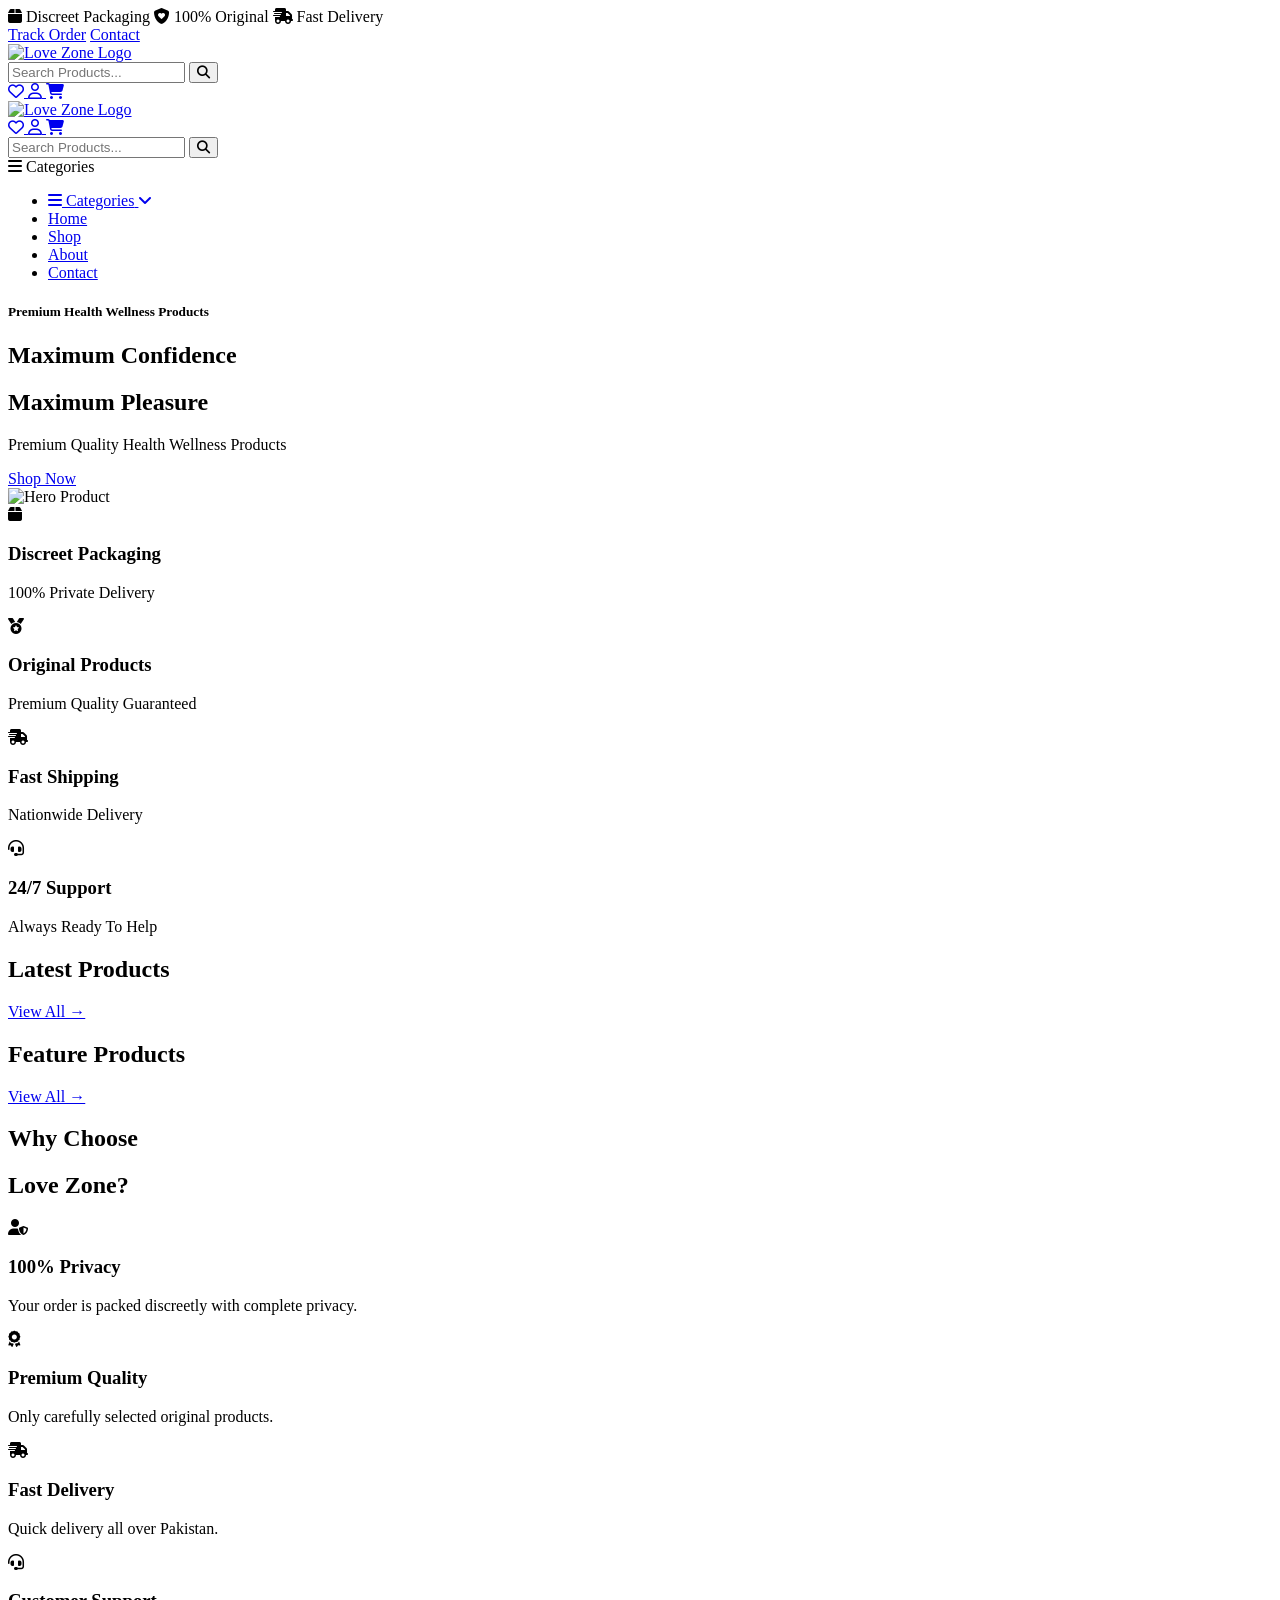
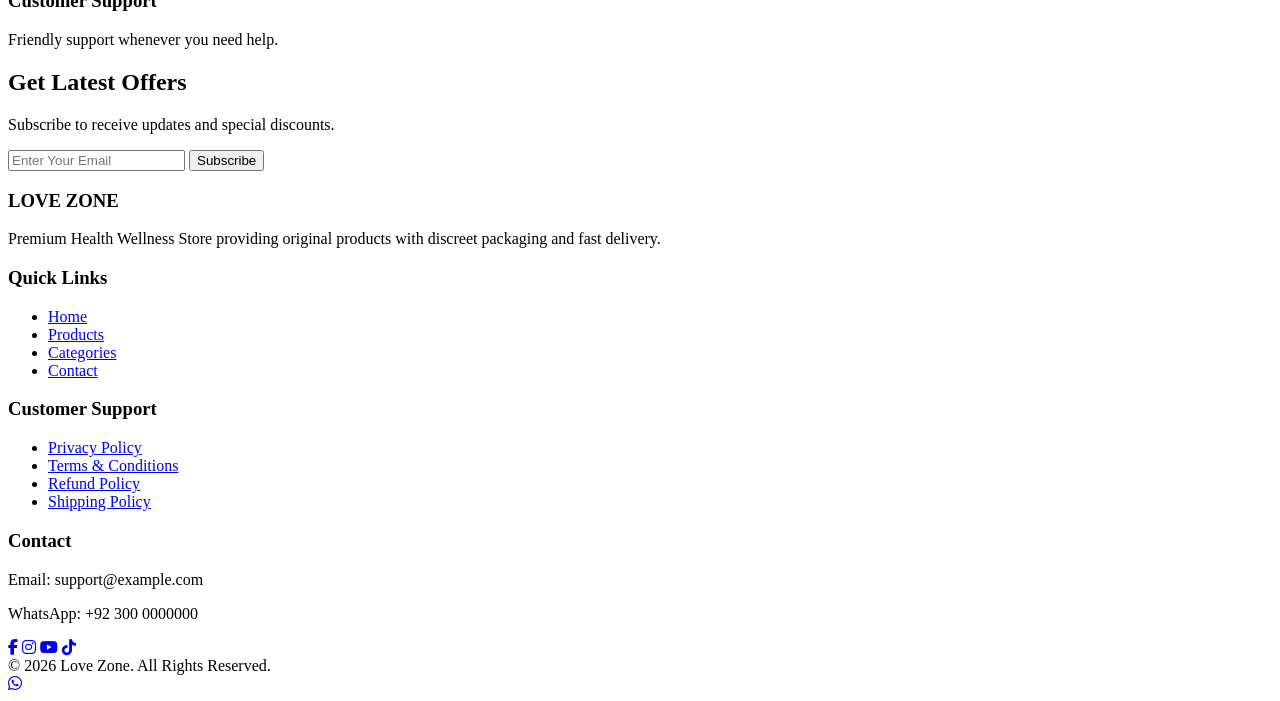
==== commit 8f4c5d15: "Add files via upload" ====
--- a/index.html
+++ b/index.html
@@ -18,7 +18,8 @@
 
     <!-- CSS -->
     <link rel="stylesheet" href="css/style.css">
-
+         <!-- favicon -->
+    <link rel="icon" type="image/png" href="images/favicon.png">
     <!-- Google Fonts -->
     <link rel="preconnect" href="https://fonts.googleapis.com">
     <link rel="preconnect" href="https://fonts.gstatic.com" crossorigin>
@@ -77,17 +78,13 @@
 
         <div class="logo">
 
-            <a href="index.html">
-
-                <i class="fa-solid fa-heart"></i>
-
-                <span class="logo-love">LOVE</span>
-
-                <span class="logo-zone">ZONE</span>
-
-            </a>
-
-        </div>
+    <a href="index.html">
+
+        <img src="images/logo.png" alt="Love Zone Logo">
+
+    </a>
+
+</div>
 
 
         <!-- SEARCH -->
@@ -138,30 +135,19 @@
 <!-- MOBILE HEADER -->
 <!-- ========================= -->
 
-
-
 <div class="mobile-header">
-     <div class="mobile-menu"></div>
+    <div class="mobile-menu"></div>
 
     <!-- First Row -->
     <div class="mobile-top">
 
         <div class="mobile-logo">
-
             <a href="index.html">
-
-                <i class="fa-solid fa-heart"></i>
-
-                <span class="logo-love">LOVE</span>
-
-                <span class="logo-zone">ZONE</span>
-
-            </a>
-
+                <img src="images/logo.png" alt="Love Zone Logo">
+            </a>
         </div>
 
         <div class="mobile-icons">
-
             <a href="#">
                 <i class="fa-regular fa-heart"></i>
             </a>
@@ -173,11 +159,9 @@
             <a href="#">
                 <i class="fa-solid fa-cart-shopping"></i>
             </a>
-
-        </div>
-
-    </div>
-
+        </div>
+
+    </div>
     <!-- Second Row -->
 
     <div class="mobile-bottom">
@@ -203,6 +187,7 @@
     </div>
 
 </div>
+    
 <!-- ========================= -->
 <!-- HEADER NAVIGATION -->
 <!-- ========================= -->
@@ -233,8 +218,6 @@
 
 
             </li>
-
-
 
             <li>
                 <a href="index.html">
@@ -247,8 +230,6 @@
                     Shop
                 </a>
             </li>
-            
-
 
             <li>
                 <a href="about.html">
@@ -262,7 +243,6 @@
                     Contact
                 </a>
             </li>
-
 
         </ul>
 
@@ -360,10 +340,6 @@
         </div>
 
     </section>
-
-    <!-- ========================= -->
-    <!-- PART 1 END -->
-    <!-- ========================= -->
 <!-- ========================= -->
 <!-- LATEST PRODUCTS -->
 <!-- ========================= -->
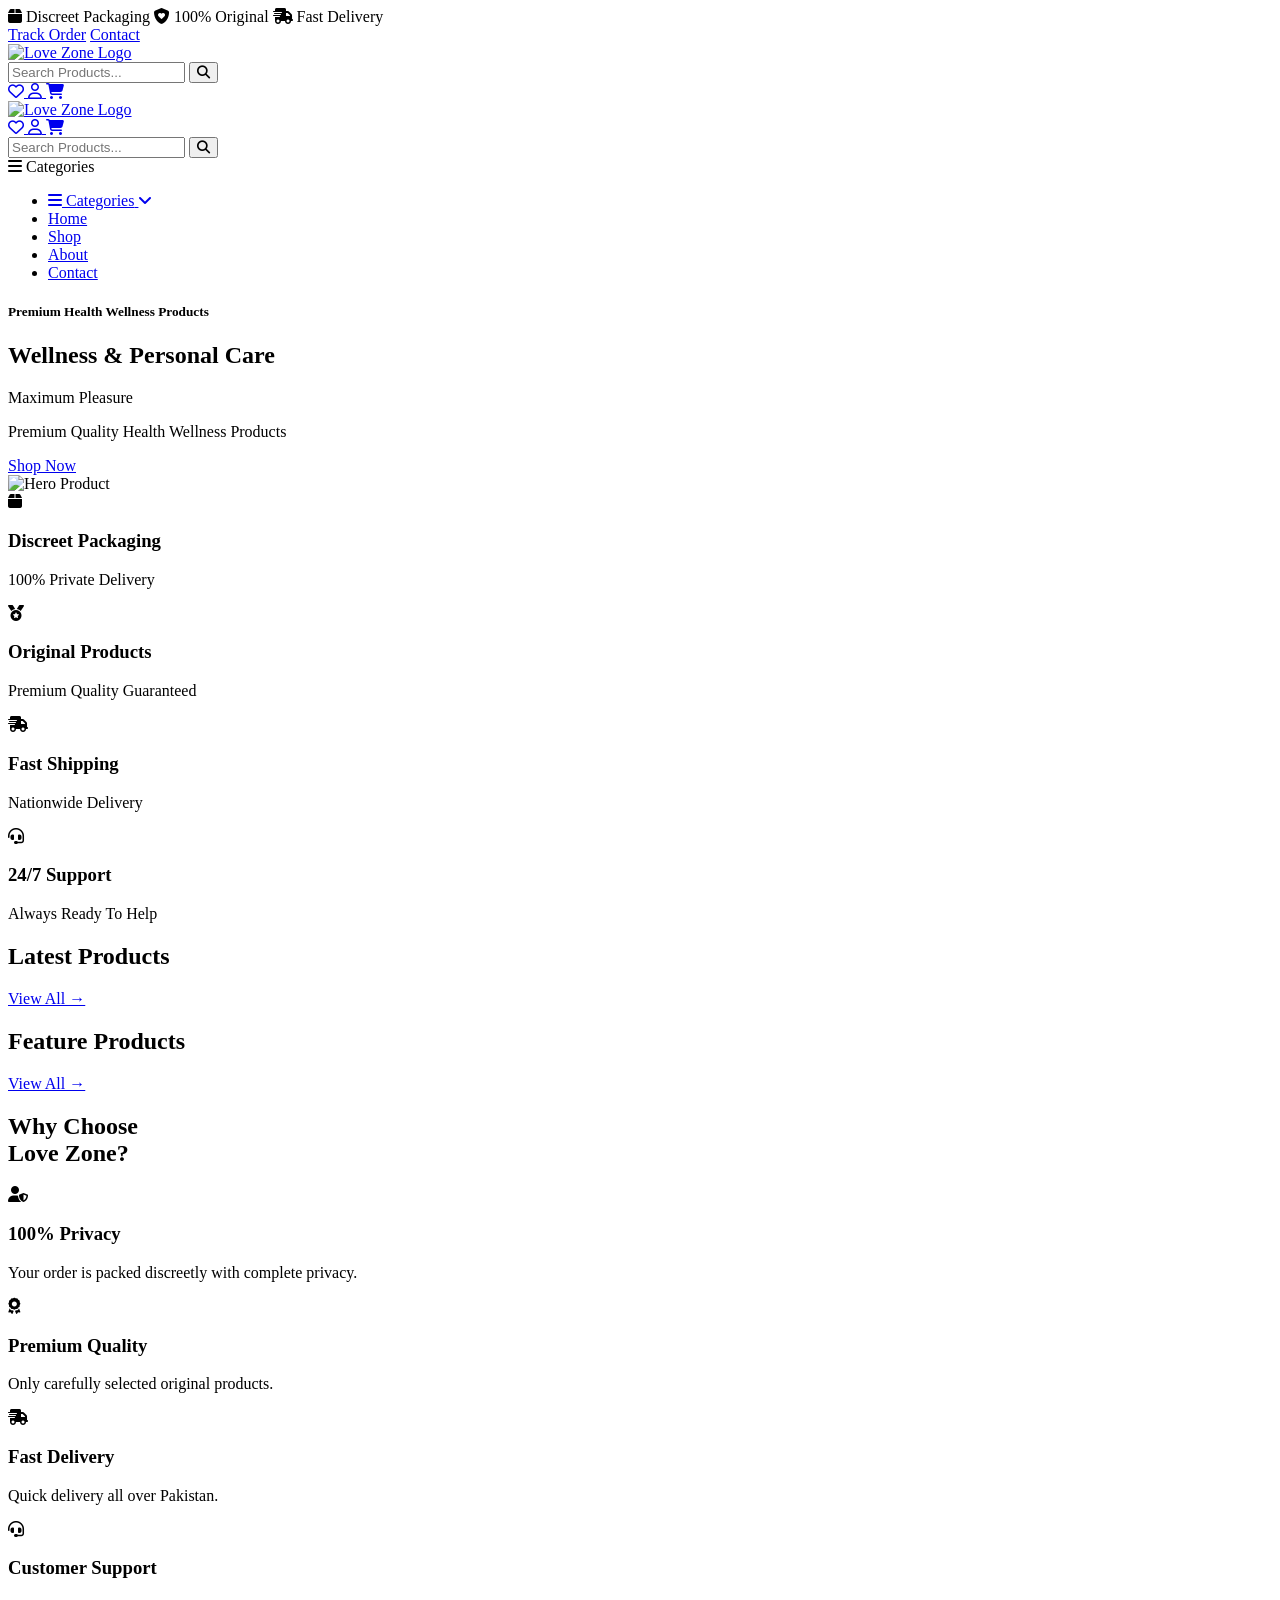
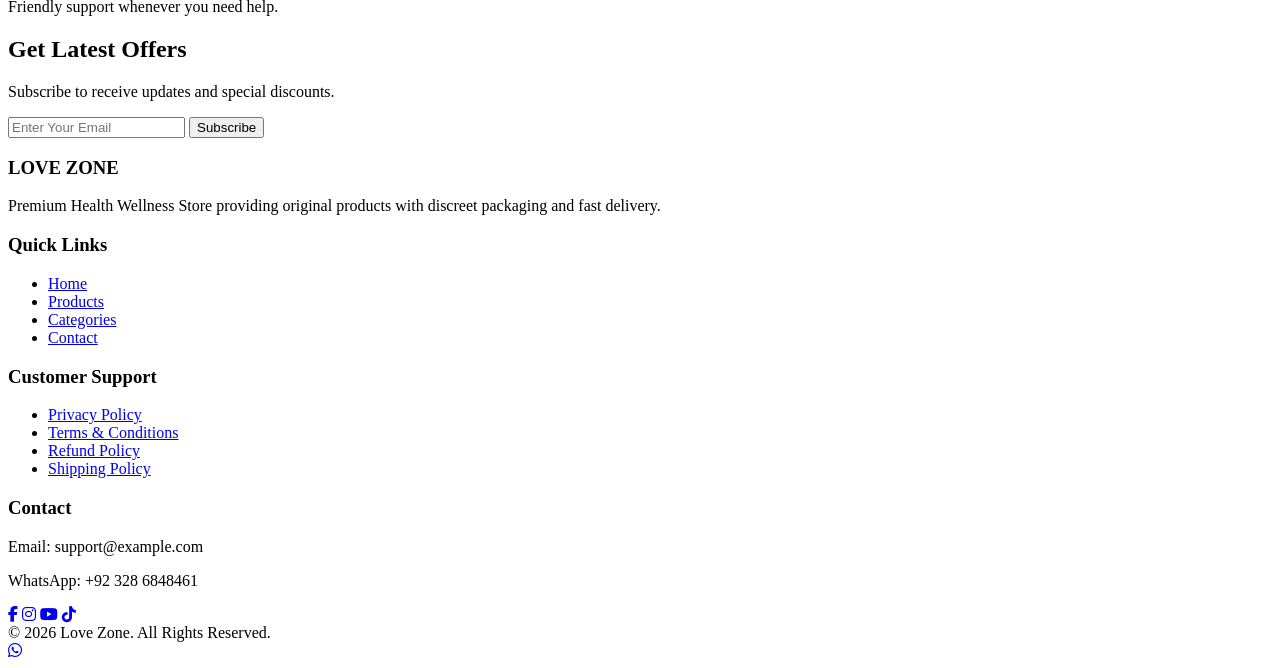
==== commit bafeeafe: "Add files via upload" ====
--- a/index.html
+++ b/index.html
@@ -8,16 +8,15 @@
     <meta charset="UTF-8">
     <meta name="viewport" content="width=device-width, initial-scale=1.0">
 
-    <title>Love Zone | Premium Health Wellness Store</title>
+   <title>Wellness Products in Pakistan | Love Zone</title>
 
     <meta name="description"
-        content="Buy Premium Health Wellness Products with Fast Delivery & 100% Discreet Packaging.">
-    <meta name="keywords"
-        content="Delay Spray, Herbal Oil, Men Wellness, Health Products, Pakistan">
+    content="Shop wellness and personal care products in Pakistan with fast delivery, discreet packaging, and trusted quality from Love Zone.">
     <meta name="author" content="Love Zone">
 
     <!-- CSS -->
     <link rel="stylesheet" href="css/style.css">
+    <link rel="stylesheet" href="css/mobile.css">
          <!-- favicon -->
     <link rel="icon" type="image/png" href="images/favicon.png">
     <!-- Google Fonts -->
@@ -104,29 +103,21 @@
 
         <!-- HEADER ICONS -->
 
-        <div class="header-icons">
-
-            <a href="#">
-
-                <i class="fa-regular fa-heart"></i>
-
-            </a>
-
-
-            <a href="#">
-
-                <i class="fa-regular fa-user"></i>
-
-            </a>
-
-
-            <a href="#">
-
-                <i class="fa-solid fa-cart-shopping"></i>
-
-            </a>
-
-        </div>
+    <div class="header-icons">
+
+    <a href="wishlist.html" title="Wishlist">
+        <i class="fa-regular fa-heart"></i>
+    </a>
+
+    <a href="login.html" title="Login">
+        <i class="fa-regular fa-user"></i>
+    </a>
+
+    <a href="cart.html" title="Shopping Cart">
+        <i class="fa-solid fa-cart-shopping"></i>
+    </a>
+
+</div>
 
 
     </div>
@@ -148,18 +139,20 @@
         </div>
 
         <div class="mobile-icons">
-            <a href="#">
-                <i class="fa-regular fa-heart"></i>
-            </a>
-
-            <a href="#">
-                <i class="fa-regular fa-user"></i>
-            </a>
-
-            <a href="#">
-                <i class="fa-solid fa-cart-shopping"></i>
-            </a>
-        </div>
+
+    <a href="wishlist.html" title="Wishlist">
+        <i class="fa-regular fa-heart"></i>
+    </a>
+
+    <a href="login.html" title="Login">
+        <i class="fa-regular fa-user"></i>
+    </a>
+
+    <a href="cart.html" title="Shopping Cart">
+        <i class="fa-solid fa-cart-shopping"></i>
+    </a>
+
+</div>
 
     </div>
     <!-- Second Row -->
@@ -262,17 +255,17 @@
             <h5>Premium Health Wellness Products</h5>
 
             <h1>
-                <div class="maximum-confidence">Maximum Confidence</div>
+                Wellness & Personal Care 
             </h1>
-            <h1>
-                <div class="maximum-pleasure">Maximum Pleasure</div>
-            </h1>
+           <div class="maximum-pleasure">
+                                    Maximum Pleasure
+              </div>
 
             <p>
                 Premium Quality Health Wellness Products
             </p>
 
-            <a href="#" class="shop-btn">
+            <a href="shop.html" class="shop-btn">
                 Shop Now
             </a>
 
@@ -287,8 +280,6 @@
     </div>
 
 </section>
-
-
     <!-- ========================= -->
     <!-- FEATURES -->
     <!-- ========================= -->
@@ -354,7 +345,7 @@
                 <span class="latest">Latest</span>
                 <span class="products">Products</span>
             </h2>
-            <a href="product.html">View All →</a>
+            <a href="shop.html">View All →</a>
         </div>
 
         <div class="latest-products-grid" id="latest-products">
@@ -383,7 +374,7 @@
             <span class="products">Products</span>
        </h2>
        
-           <a href="http://127.0.0.1:5500/category.html?cat=delay-spray">View All →</a>
+           <a href="category.html?cat=delay-spray">View All →</a>
 
         </div>
 
@@ -405,14 +396,10 @@
 
         <div class="why-us-title">
 
-            <h2>
-                <div class="why-choose">Why Choose</div>
-            </h2>
-            <h2>
-                 <div class="love-zone">Love Zone?</div>
-            </h2>
-            
-        </div>
+           <h2>
+               <div class="why-choose">Why Choose</div>
+               <div class="love-zone">Love Zone?</div>
+          </h2>
 
         <div class="why-grid">
 
@@ -499,13 +486,10 @@
 
             <ul>
 
-                <li><a href="#">Home</a></li>
-
-                <li><a href="#">Products</a></li>
-
-                <li><a href="#">Categories</a></li>
-
-                <li><a href="#">Contact</a></li>
+                <li><a href="index.html">Home</a></li>
+                <li><a href="shop.html">Products</a></li>
+                <li><a href="category.html">Categories</a></li>
+                <li><a href="contact.html">Contact</a></li>
 
             </ul>
 
@@ -535,17 +519,17 @@
 
             <p>Email: support@example.com</p>
 
-            <p>WhatsApp: +92 300 0000000</p>
+            <p>WhatsApp: +92 328 6848461</p>
 
             <div class="social-icons">
 
-                <a href="#"><i class="fab fa-facebook-f"></i></a>
-
-                <a href="#"><i class="fab fa-instagram"></i></a>
+                <a href="https://web.facebook.com/undergarmentsforfemale"><i class="fab fa-facebook-f"></i></a>
+
+                <a href="https://www.instagram.com/adulttoyinchina/"><i class="fab fa-instagram"></i></a>
 
                 <a href="#"><i class="fab fa-youtube"></i></a>
 
-                <a href="#"><i class="fab fa-tiktok"></i></a>
+                <a href="https://www.tiktok.com/@thehouseoffashionf2"><i class="fab fa-tiktok"></i></a>
 
             </div>
 
